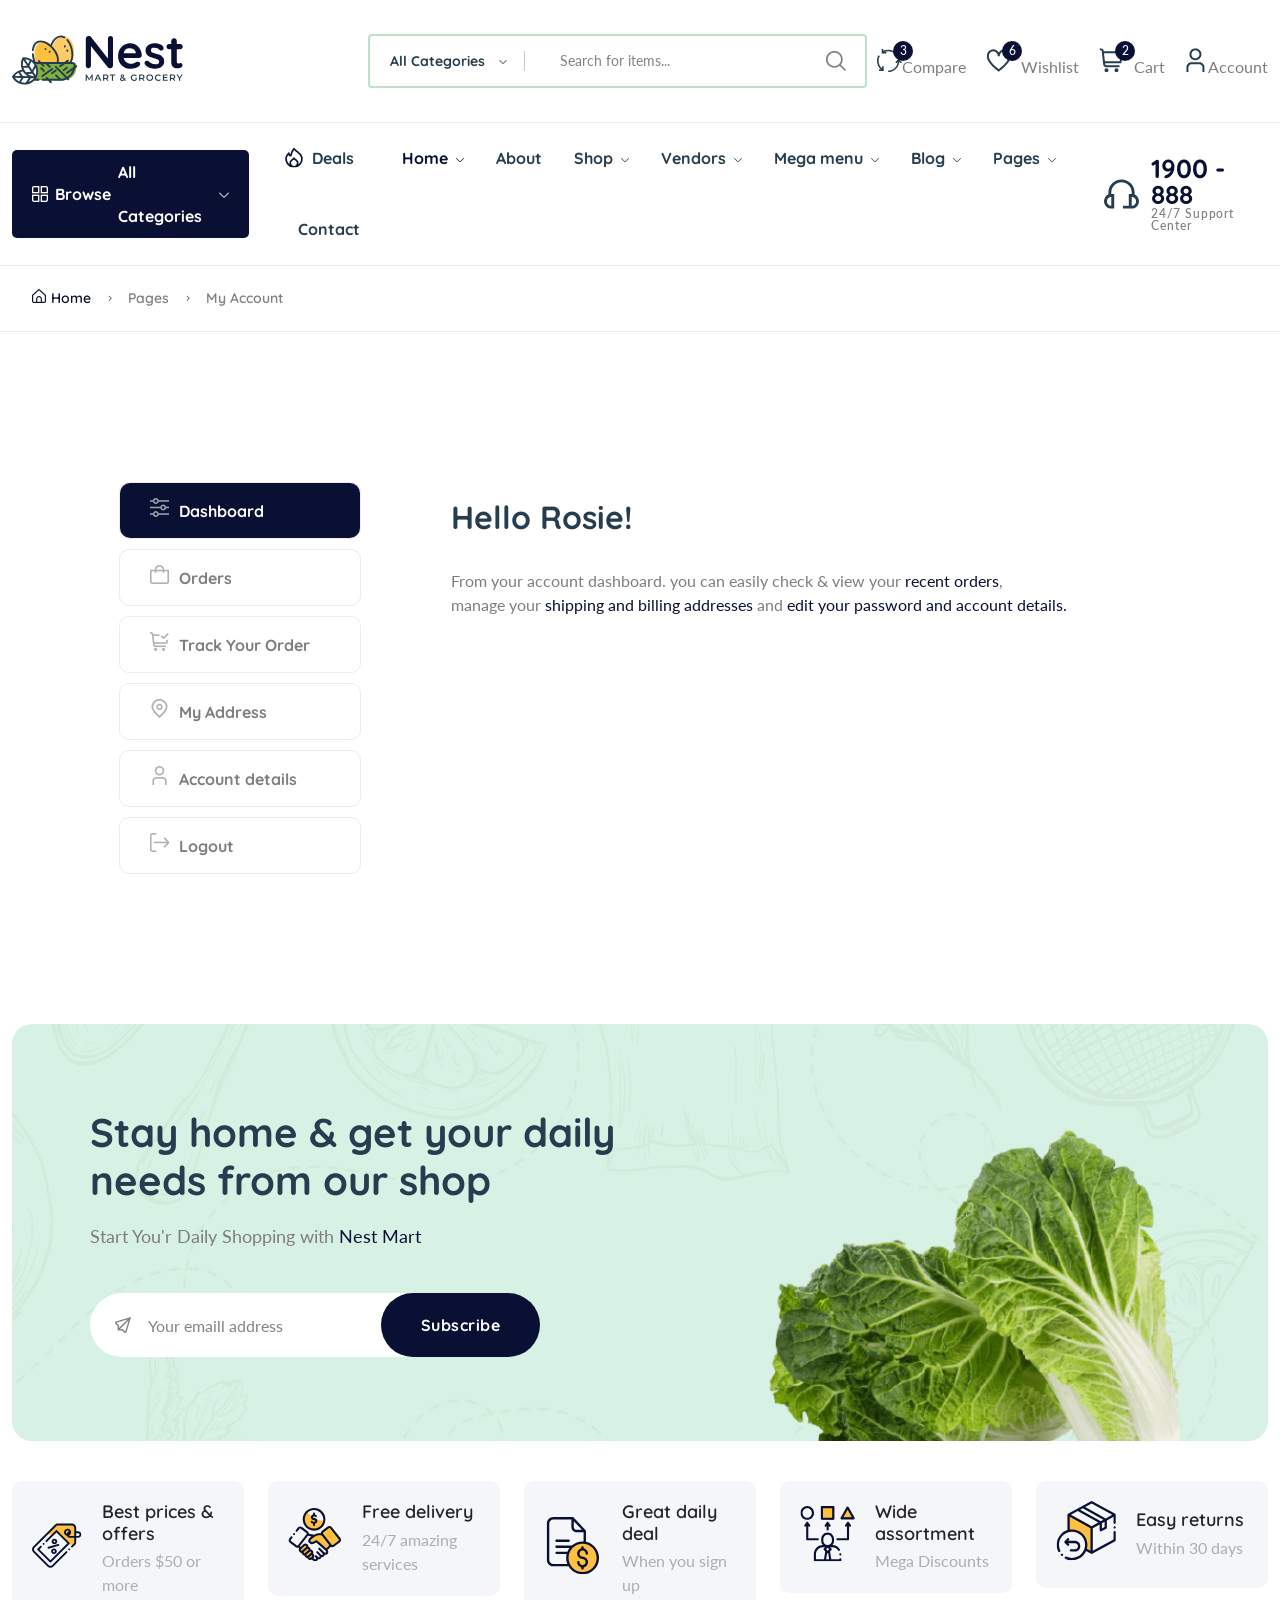
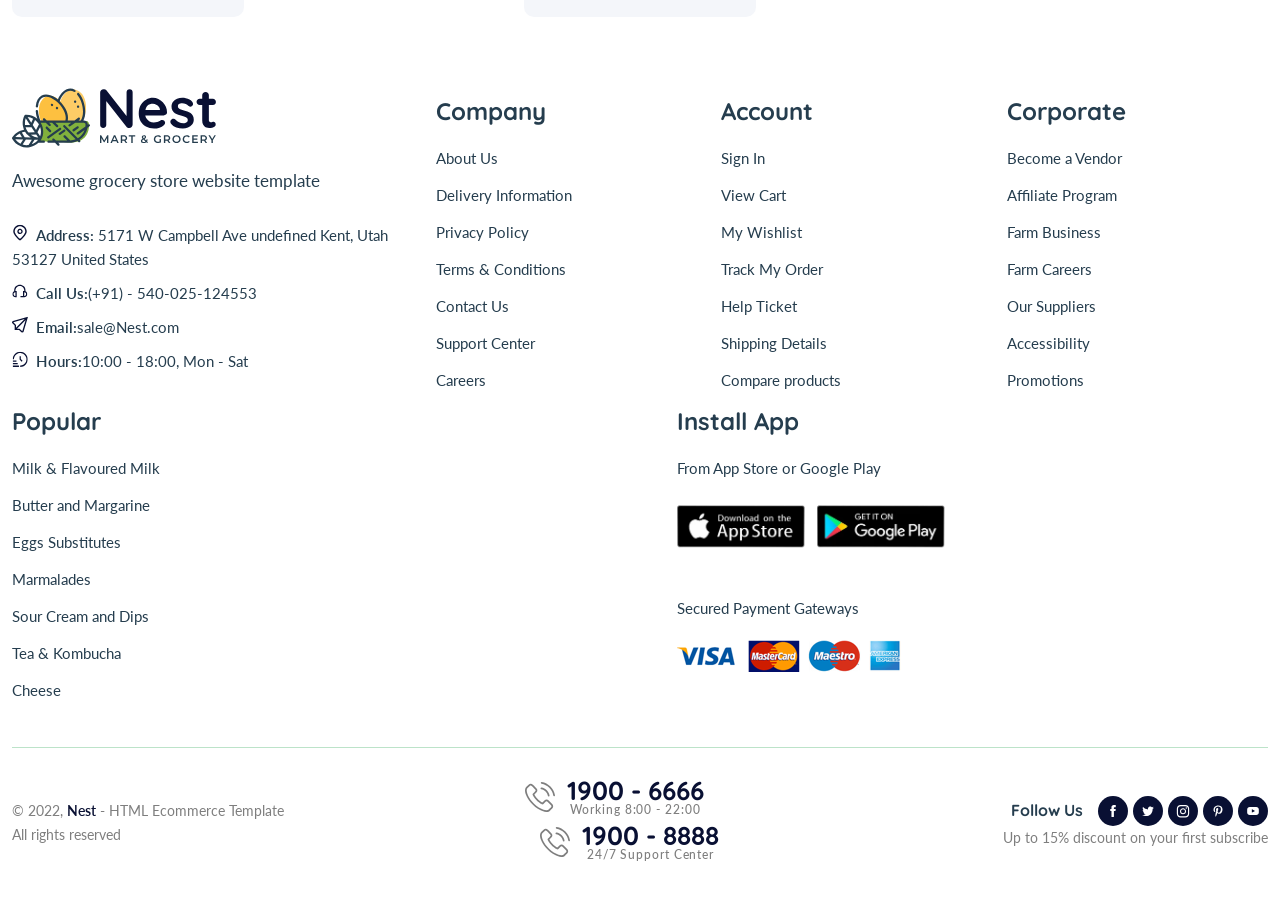
==== account.html @ b47b5588 "added a page for the my account" ====
﻿<!DOCTYPE html>
<html class="no-js" lang="en">

<head>
    <meta charset="utf-8" />
    <title>Nest - Multipurpose eCommerce HTML Template</title>
    <meta http-equiv="x-ua-compatible" content="ie=edge" />
    <meta name="description" content="" />
    <meta name="viewport" content="width=device-width, initial-scale=1" />
    <meta property="og:title" content="" />
    <meta property="og:type" content="" />
    <meta property="og:url" content="" />
    <meta property="og:image" content="" />
    <!-- Favicon -->
    <link rel="shortcut icon" type="image/x-icon" href="assets/imgs/theme/favicon.svg" />
    <!-- Template CSS -->
    <link rel="stylesheet" href="assets/css/main.css?v=5.6" />
</head>

<body>
    <header class="header-area header-style-1 header-height-2">
        <div class="mobile-promotion">
            <span>Grand opening, <strong>up to 15%</strong> off all items. Only <strong>3 days</strong> left</span>
        </div>
        <div class="header-middle header-middle-ptb-1 d-none d-lg-block">
            <div class="container">
                <div class="header-wrap">
                    <div class="logo logo-width-1">
                        <a href="index.html"><img src="assets/imgs/theme/logo.svg" alt="logo" /></a>
                    </div>
                    <div class="header-right">
                        <div class="search-style-2">
                            <form action="#">
                                <select class="select-active">
                                    <option>All Categories</option>
                                    <option>Milks and Dairies</option>
                                    <option>Wines & Alcohol</option>
                                    <option>Clothing & Beauty</option>
                                    <option>Pet Foods & Toy</option>
                                    <option>Fast food</option>
                                    <option>Baking material</option>
                                    <option>Vegetables</option>
                                    <option>Fresh Seafood</option>
                                    <option>Noodles & Rice</option>
                                    <option>Ice cream</option>
                                </select>
                                <input type="text" placeholder="Search for items..." />
                            </form>
                        </div>
                        <div class="header-action-right">
                            <div class="header-action-2">
                                <div class="search-location">
                                    <form action="#">
                                        <select class="select-active">
                                            <option>Your Location</option>
                                            <option>Alabama</option>
                                            <option>Alaska</option>
                                            <option>Arizona</option>
                                            <option>Delaware</option>
                                            <option>Florida</option>
                                            <option>Georgia</option>
                                            <option>Hawaii</option>
                                            <option>Indiana</option>
                                            <option>Maryland</option>
                                            <option>Nevada</option>
                                            <option>New Jersey</option>
                                            <option>New Mexico</option>
                                            <option>New York</option>
                                        </select>
                                    </form>
                                </div>
                                <div class="header-action-icon-2">
                                    <a href="shop-compare.html">
                                        <img class="svgInject" alt="Nest" src="assets/imgs/theme/icons/icon-compare.svg" />
                                        <span class="pro-count blue">3</span>
                                    </a>
                                    <a href="shop-compare.html"><span class="lable ml-0">Compare</span></a>
                                </div>
                                <div class="header-action-icon-2">
                                    <a href="shop-wishlist.html">
                                        <img class="svgInject" alt="Nest" src="assets/imgs/theme/icons/icon-heart.svg" />
                                        <span class="pro-count blue">6</span>
                                    </a>
                                    <a href="shop-wishlist.html"><span class="lable">Wishlist</span></a>
                                </div>
                                <div class="header-action-icon-2">
                                    <a class="mini-cart-icon" href="shop-cart.html">
                                        <img alt="Nest" src="assets/imgs/theme/icons/icon-cart.svg" />
                                        <span class="pro-count blue">2</span>
                                    </a>
                                    <a href="shop-cart.html"><span class="lable">Cart</span></a>
                                    <div class="cart-dropdown-wrap cart-dropdown-hm2">
                                        <ul>
                                            <li>
                                                <div class="shopping-cart-img">
                                                    <a href="shop-product-right.html"><img alt="Nest" src="assets/imgs/shop/thumbnail-3.jpg" /></a>
                                                </div>
                                                <div class="shopping-cart-title">
                                                    <h4><a href="shop-product-right.html">Daisy Casual Bag</a></h4>
                                                    <h4><span>1 × </span>$800.00</h4>
                                                </div>
                                                <div class="shopping-cart-delete">
                                                    <a href="#"><i class="fi-rs-cross-small"></i></a>
                                                </div>
                                            </li>
                                            <li>
                                                <div class="shopping-cart-img">
                                                    <a href="shop-product-right.html"><img alt="Nest" src="assets/imgs/shop/thumbnail-2.jpg" /></a>
                                                </div>
                                                <div class="shopping-cart-title">
                                                    <h4><a href="shop-product-right.html">Corduroy Shirts</a></h4>
                                                    <h4><span>1 × </span>$3200.00</h4>
                                                </div>
                                                <div class="shopping-cart-delete">
                                                    <a href="#"><i class="fi-rs-cross-small"></i></a>
                                                </div>
                                            </li>
                                        </ul>
                                        <div class="shopping-cart-footer">
                                            <div class="shopping-cart-total">
                                                <h4>Total <span>$4000.00</span></h4>
                                            </div>
                                            <div class="shopping-cart-button">
                                                <a href="shop-cart.html" class="outline">View cart</a>
                                                <a href="shop-checkout.html">Checkout</a>
                                            </div>
                                        </div>
                                    </div>
                                </div>
                                <div class="header-action-icon-2">
                                    <a href="page-account.html">
                                        <img class="svgInject" alt="Nest" src="assets/imgs/theme/icons/icon-user.svg" />
                                    </a>
                                    <a href="page-account.html"><span class="lable ml-0">Account</span></a>
                                    <div class="cart-dropdown-wrap cart-dropdown-hm2 account-dropdown">
                                        <ul>
                                            <li><a href="page-account.html"><i class="fi fi-rs-user mr-10"></i>My Account</a></li>
                                            <li><a href="page-account.html"><i class="fi fi-rs-location-alt mr-10"></i>Order Tracking</a></li>
                                            <li><a href="page-account.html"><i class="fi fi-rs-label mr-10"></i>My Voucher</a></li>
                                            <li><a href="shop-wishlist.html"><i class="fi fi-rs-heart mr-10"></i>My Wishlist</a></li>
                                            <li><a href="page-account.html"><i class="fi fi-rs-settings-sliders mr-10"></i>Setting</a></li>
                                            <li><a href="page-login.html"><i class="fi fi-rs-sign-out mr-10"></i>Sign out</a></li>
                                        </ul>
                                    </div>
                                </div>
                            </div>
                        </div>
                    </div>
                </div>
            </div>
        </div>
        <div class="header-bottom header-bottom-bg-color sticky-bar">
            <div class="container">
                <div class="header-wrap header-space-between position-relative">
                    <div class="logo logo-width-1 d-block d-lg-none">
                        <a href="index.html"><img src="assets/imgs/theme/logo.svg" alt="logo" /></a>
                    </div>
                    <div class="header-nav d-none d-lg-flex">
                        <div class="main-categori-wrap d-none d-lg-block">
                            <a class="categories-button-active" href="#">
                                <span class="fi-rs-apps"></span> <span class="et">Browse</span> All Categories
                                <i class="fi-rs-angle-down"></i>
                            </a>
                            <div class="categories-dropdown-wrap categories-dropdown-active-large font-heading">
                                <div class="d-flex categori-dropdown-inner">
                                    <ul>
                                        <li>
                                            <a href="shop-grid-right.html"> <img src="assets/imgs/theme/icons/category-1.svg" alt="" />Milks and Dairies</a>
                                        </li>
                                        <li>
                                            <a href="shop-grid-right.html"> <img src="assets/imgs/theme/icons/category-2.svg" alt="" />Clothing & beauty</a>
                                        </li>
                                        <li>
                                            <a href="shop-grid-right.html"> <img src="assets/imgs/theme/icons/category-3.svg" alt="" />Pet Foods & Toy</a>
                                        </li>
                                        <li>
                                            <a href="shop-grid-right.html"> <img src="assets/imgs/theme/icons/category-4.svg" alt="" />Baking material</a>
                                        </li>
                                        <li>
                                            <a href="shop-grid-right.html"> <img src="assets/imgs/theme/icons/category-5.svg" alt="" />Fresh Fruit</a>
                                        </li>
                                    </ul>
                                    <ul class="end">
                                        <li>
                                            <a href="shop-grid-right.html"> <img src="assets/imgs/theme/icons/category-6.svg" alt="" />Wines & Drinks</a>
                                        </li>
                                        <li>
                                            <a href="shop-grid-right.html"> <img src="assets/imgs/theme/icons/category-7.svg" alt="" />Fresh Seafood</a>
                                        </li>
                                        <li>
                                            <a href="shop-grid-right.html"> <img src="assets/imgs/theme/icons/category-8.svg" alt="" />Fast food</a>
                                        </li>
                                        <li>
                                            <a href="shop-grid-right.html"> <img src="assets/imgs/theme/icons/category-9.svg" alt="" />Vegetables</a>
                                        </li>
                                        <li>
                                            <a href="shop-grid-right.html"> <img src="assets/imgs/theme/icons/category-10.svg" alt="" />Bread and Juice</a>
                                        </li>
                                    </ul>
                                </div>
                                <div class="more_slide_open" style="display: none">
                                    <div class="d-flex categori-dropdown-inner">
                                        <ul>
                                            <li>
                                                <a href="shop-grid-right.html"> <img src="assets/imgs/theme/icons/icon-1.svg" alt="" />Milks and Dairies</a>
                                            </li>
                                            <li>
                                                <a href="shop-grid-right.html"> <img src="assets/imgs/theme/icons/icon-2.svg" alt="" />Clothing & beauty</a>
                                            </li>
                                        </ul>
                                        <ul class="end">
                                            <li>
                                                <a href="shop-grid-right.html"> <img src="assets/imgs/theme/icons/icon-3.svg" alt="" />Wines & Drinks</a>
                                            </li>
                                            <li>
                                                <a href="shop-grid-right.html"> <img src="assets/imgs/theme/icons/icon-4.svg" alt="" />Fresh Seafood</a>
                                            </li>
                                        </ul>
                                    </div>
                                </div>
                                <div class="more_categories"><span class="icon"></span> <span class="heading-sm-1">Show more...</span></div>
                            </div>
                        </div>
                        <div class="main-menu main-menu-padding-1 main-menu-lh-2 d-none d-lg-block font-heading">
                            <nav>
                                <ul>
                                    <li class="hot-deals"><img src="assets/imgs/theme/icons/icon-hot.svg" alt="hot deals" /><a href="shop-grid-right.html">Deals</a></li>
                                    <li>
                                        <a class="active" href="index.html">Home <i class="fi-rs-angle-down"></i></a>
                                        <ul class="sub-menu">
                                            <li><a href="index.html">Home 1</a></li>
                                            <li><a href="index-2.html">Home 2</a></li>
                                            <li><a href="index-3.html">Home 3</a></li>
                                            <li><a href="index-4.html">Home 4</a></li>
                                            <li><a href="index-5.html">Home 5</a></li>
                                            <li><a href="index-6.html">Home 6</a></li>
                                        </ul>
                                    </li>
                                    <li>
                                        <a href="page-about.html">About</a>
                                    </li>
                                    <li>
                                        <a href="shop-grid-right.html">Shop <i class="fi-rs-angle-down"></i></a>
                                        <ul class="sub-menu">
                                            <li><a href="shop-grid-right.html">Shop Grid – Right Sidebar</a></li>
                                            <li><a href="shop-grid-left.html">Shop Grid – Left Sidebar</a></li>
                                            <li><a href="shop-list-right.html">Shop List – Right Sidebar</a></li>
                                            <li><a href="shop-list-left.html">Shop List – Left Sidebar</a></li>
                                            <li><a href="shop-fullwidth.html">Shop - Wide</a></li>
                                            <li>
                                                <a href="#">Single Product <i class="fi-rs-angle-right"></i></a>
                                                <ul class="level-menu">
                                                    <li><a href="shop-product-right.html">Product – Right Sidebar</a></li>
                                                    <li><a href="shop-product-left.html">Product – Left Sidebar</a></li>
                                                    <li><a href="shop-product-full.html">Product – No sidebar</a></li>
                                                    <li><a href="shop-product-vendor.html">Product – Vendor Infor</a></li>
                                                </ul>
                                            </li>
                                            <li><a href="shop-filter.html">Shop – Filter</a></li>
                                            <li><a href="shop-wishlist.html">Shop – Wishlist</a></li>
                                            <li><a href="shop-cart.html">Shop – Cart</a></li>
                                            <li><a href="shop-checkout.html">Shop – Checkout</a></li>
                                            <li><a href="shop-compare.html">Shop – Compare</a></li>
                                            <li>
                                                <a href="#">Shop Invoice<i class="fi-rs-angle-right"></i></a>
                                                <ul class="level-menu">
                                                    <li><a href="shop-invoice-1.html">Shop Invoice 1</a></li>
                                                    <li><a href="shop-invoice-2.html">Shop Invoice 2</a></li>
                                                    <li><a href="shop-invoice-3.html">Shop Invoice 3</a></li>
                                                    <li><a href="shop-invoice-4.html">Shop Invoice 4</a></li>
                                                    <li><a href="shop-invoice-5.html">Shop Invoice 5</a></li>
                                                    <li><a href="shop-invoice-6.html">Shop Invoice 6</a></li>
                                                </ul>
                                            </li>
                                        </ul>
                                    </li>
                                    <li>
                                        <a href="#">Vendors <i class="fi-rs-angle-down"></i></a>
                                        <ul class="sub-menu">
                                            <li><a href="vendors-grid.html">Vendors Grid</a></li>
                                            <li><a href="vendors-list.html">Vendors List</a></li>
                                            <li><a href="vendor-details-1.html">Vendor Details 01</a></li>
                                            <li><a href="vendor-details-2.html">Vendor Details 02</a></li>
                                            <li><a href="vendor-dashboard.html">Vendor Dashboard</a></li>
                                            <li><a href="vendor-guide.html">Vendor Guide</a></li>
                                        </ul>
                                    </li>
                                    <li class="position-static">
                                        <a href="#">Mega menu <i class="fi-rs-angle-down"></i></a>
                                        <ul class="mega-menu">
                                            <li class="sub-mega-menu sub-mega-menu-width-22">
                                                <a class="menu-title" href="#">Fruit & Vegetables</a>
                                                <ul>
                                                    <li><a href="shop-product-right.html">Meat & Poultry</a></li>
                                                    <li><a href="shop-product-right.html">Fresh Vegetables</a></li>
                                                    <li><a href="shop-product-right.html">Herbs & Seasonings</a></li>
                                                    <li><a href="shop-product-right.html">Cuts & Sprouts</a></li>
                                                    <li><a href="shop-product-right.html">Exotic Fruits & Veggies</a></li>
                                                    <li><a href="shop-product-right.html">Packaged Produce</a></li>
                                                </ul>
                                            </li>
                                            <li class="sub-mega-menu sub-mega-menu-width-22">
                                                <a class="menu-title" href="#">Breakfast & Dairy</a>
                                                <ul>
                                                    <li><a href="shop-product-right.html">Milk & Flavoured Milk</a></li>
                                                    <li><a href="shop-product-right.html">Butter and Margarine</a></li>
                                                    <li><a href="shop-product-right.html">Eggs Substitutes</a></li>
                                                    <li><a href="shop-product-right.html">Marmalades</a></li>
                                                    <li><a href="shop-product-right.html">Sour Cream</a></li>
                                                    <li><a href="shop-product-right.html">Cheese</a></li>
                                                </ul>
                                            </li>
                                            <li class="sub-mega-menu sub-mega-menu-width-22">
                                                <a class="menu-title" href="#">Meat & Seafood</a>
                                                <ul>
                                                    <li><a href="shop-product-right.html">Breakfast Sausage</a></li>
                                                    <li><a href="shop-product-right.html">Dinner Sausage</a></li>
                                                    <li><a href="shop-product-right.html">Chicken</a></li>
                                                    <li><a href="shop-product-right.html">Sliced Deli Meat</a></li>
                                                    <li><a href="shop-product-right.html">Wild Caught Fillets</a></li>
                                                    <li><a href="shop-product-right.html">Crab and Shellfish</a></li>
                                                </ul>
                                            </li>
                                            <li class="sub-mega-menu sub-mega-menu-width-34">
                                                <div class="menu-banner-wrap">
                                                    <a href="shop-product-right.html"><img src="assets/imgs/banner/banner-menu.png" alt="Nest" /></a>
                                                    <div class="menu-banner-content">
                                                        <h4>Hot deals</h4>
                                                        <h3>
                                                            Don't miss<br />
                                                            Trending
                                                        </h3>
                                                        <div class="menu-banner-price">
                                                            <span class="new-price text-success">Save to 50%</span>
                                                        </div>
                                                        <div class="menu-banner-btn">
                                                            <a href="shop-product-right.html">Shop now</a>
                                                        </div>
                                                    </div>
                                                    <div class="menu-banner-discount">
                                                        <h3>
                                                            <span>25%</span>
                                                            off
                                                        </h3>
                                                    </div>
                                                </div>
                                            </li>
                                        </ul>
                                    </li>
                                    <li>
                                        <a href="blog-category-grid.html">Blog <i class="fi-rs-angle-down"></i></a>
                                        <ul class="sub-menu">
                                            <li><a href="blog-category-grid.html">Blog Category Grid</a></li>
                                            <li><a href="blog-category-list.html">Blog Category List</a></li>
                                            <li><a href="blog-category-big.html">Blog Category Big</a></li>
                                            <li><a href="blog-category-fullwidth.html">Blog Category Wide</a></li>
                                            <li>
                                                <a href="#">Single Post <i class="fi-rs-angle-right"></i></a>
                                                <ul class="level-menu level-menu-modify">
                                                    <li><a href="blog-post-left.html">Left Sidebar</a></li>
                                                    <li><a href="blog-post-right.html">Right Sidebar</a></li>
                                                    <li><a href="blog-post-fullwidth.html">No Sidebar</a></li>
                                                </ul>
                                            </li>
                                        </ul>
                                    </li>
                                    <li>
                                        <a href="#">Pages <i class="fi-rs-angle-down"></i></a>
                                        <ul class="sub-menu">
                                            <li><a href="page-about.html">About Us</a></li>
                                            <li><a href="page-contact.html">Contact</a></li>
                                            <li><a href="page-account.html">My Account</a></li>
                                            <li><a href="page-login.html">Login</a></li>
                                            <li><a href="page-register.html">Register</a></li>
                                            <li><a href="page-forgot-password.html">Forgot password</a></li>
                                            <li><a href="page-reset-password.html">Reset password</a></li>
                                            <li><a href="page-purchase-guide.html">Purchase Guide</a></li>
                                            <li><a href="page-privacy-policy.html">Privacy Policy</a></li>
                                            <li><a href="page-terms.html">Terms of Service</a></li>
                                            <li><a href="page-404.html">404 Page</a></li>
                                        </ul>
                                    </li>
                                    <li>
                                        <a href="page-contact.html">Contact</a>
                                    </li>
                                </ul>
                            </nav>
                        </div>
                    </div>
                    <div class="hotline d-none d-lg-flex">
                        <img src="assets/imgs/theme/icons/icon-headphone.svg" alt="hotline" />
                        <p>1900 - 888<span>24/7 Support Center</span></p>
                    </div>
                    <div class="header-action-icon-2 d-block d-lg-none">
                        <div class="burger-icon burger-icon-white">
                            <span class="burger-icon-top"></span>
                            <span class="burger-icon-mid"></span>
                            <span class="burger-icon-bottom"></span>
                        </div>
                    </div>
                    <div class="header-action-right d-block d-lg-none">
                        <div class="header-action-2">
                            <div class="header-action-icon-2">
                                <a href="shop-wishlist.html">
                                    <img alt="Nest" src="assets/imgs/theme/icons/icon-heart.svg" />
                                    <span class="pro-count white">4</span>
                                </a>
                            </div>
                            <div class="header-action-icon-2">
                                <a class="mini-cart-icon" href="shop-cart.html">
                                    <img alt="Nest" src="assets/imgs/theme/icons/icon-cart.svg" />
                                    <span class="pro-count white">2</span>
                                </a>
                                <div class="cart-dropdown-wrap cart-dropdown-hm2">
                                    <ul>
                                        <li>
                                            <div class="shopping-cart-img">
                                                <a href="shop-product-right.html"><img alt="Nest" src="assets/imgs/shop/thumbnail-3.jpg" /></a>
                                            </div>
                                            <div class="shopping-cart-title">
                                                <h4><a href="shop-product-right.html">Plain Striola Shirts</a></h4>
                                                <h3><span>1 × </span>$800.00</h3>
                                            </div>
                                            <div class="shopping-cart-delete">
                                                <a href="#"><i class="fi-rs-cross-small"></i></a>
                                            </div>
                                        </li>
                                        <li>
                                            <div class="shopping-cart-img">
                                                <a href="shop-product-right.html"><img alt="Nest" src="assets/imgs/shop/thumbnail-4.jpg" /></a>
                                            </div>
                                            <div class="shopping-cart-title">
                                                <h4><a href="shop-product-right.html">Macbook Pro 2022</a></h4>
                                                <h3><span>1 × </span>$3500.00</h3>
                                            </div>
                                            <div class="shopping-cart-delete">
                                                <a href="#"><i class="fi-rs-cross-small"></i></a>
                                            </div>
                                        </li>
                                    </ul>
                                    <div class="shopping-cart-footer">
                                        <div class="shopping-cart-total">
                                            <h4>Total <span>$383.00</span></h4>
                                        </div>
                                        <div class="shopping-cart-button">
                                            <a href="shop-cart.html">View cart</a>
                                            <a href="shop-checkout.html">Checkout</a>
                                        </div>
                                    </div>
                                </div>
                            </div>
                        </div>
                    </div>
                </div>
            </div>
        </div>
    </header>
    <div class="mobile-header-active mobile-header-wrapper-style">
        <div class="mobile-header-wrapper-inner">
            <div class="mobile-header-top">
                <div class="mobile-header-logo">
                    <a href="index.html"><img src="assets/imgs/theme/logo.svg" alt="logo" /></a>
                </div>
                <div class="mobile-menu-close close-style-wrap close-style-position-inherit">
                    <button class="close-style search-close">
                        <i class="icon-top"></i>
                        <i class="icon-bottom"></i>
                    </button>
                </div>
            </div>
            <div class="mobile-header-content-area">
                <div class="mobile-search search-style-3 mobile-header-border">
                    <form action="#">
                        <input type="text" placeholder="Search for items…" />
                        <button type="submit"><i class="fi-rs-search"></i></button>
                    </form>
                </div>
                <div class="mobile-menu-wrap mobile-header-border">
                    <!-- mobile menu start -->
                    <nav>
                        <ul class="mobile-menu font-heading">
                            <li class="menu-item-has-children">
                                <a href="index.html">Home</a>
                                <ul class="dropdown">
                                    <li><a href="index.html">Home 1</a></li>
                                    <li><a href="index-2.html">Home 2</a></li>
                                    <li><a href="index-3.html">Home 3</a></li>
                                    <li><a href="index-4.html">Home 4</a></li>
                                    <li><a href="index-5.html">Home 5</a></li>
                                    <li><a href="index-6.html">Home 6</a></li>
                                </ul>
                            </li>
                            <li class="menu-item-has-children">
                                <a href="shop-grid-right.html">shop</a>
                                <ul class="dropdown">
                                    <li><a href="shop-grid-right.html">Shop Grid – Right Sidebar</a></li>
                                    <li><a href="shop-grid-left.html">Shop Grid – Left Sidebar</a></li>
                                    <li><a href="shop-list-right.html">Shop List – Right Sidebar</a></li>
                                    <li><a href="shop-list-left.html">Shop List – Left Sidebar</a></li>
                                    <li><a href="shop-fullwidth.html">Shop - Wide</a></li>
                                    <li class="menu-item-has-children">
                                        <a href="#">Single Product</a>
                                        <ul class="dropdown">
                                            <li><a href="shop-product-right.html">Product – Right Sidebar</a></li>
                                            <li><a href="shop-product-left.html">Product – Left Sidebar</a></li>
                                            <li><a href="shop-product-full.html">Product – No sidebar</a></li>
                                            <li><a href="shop-product-vendor.html">Product – Vendor Infor</a></li>
                                        </ul>
                                    </li>
                                    <li><a href="shop-filter.html">Shop – Filter</a></li>
                                    <li><a href="shop-wishlist.html">Shop – Wishlist</a></li>
                                    <li><a href="shop-cart.html">Shop – Cart</a></li>
                                    <li><a href="shop-checkout.html">Shop – Checkout</a></li>
                                    <li><a href="shop-compare.html">Shop – Compare</a></li>
                                    <li class="menu-item-has-children">
                                        <a href="#">Shop Invoice</a>
                                        <ul class="dropdown">
                                            <li><a href="shop-invoice-1.html">Shop Invoice 1</a></li>
                                            <li><a href="shop-invoice-2.html">Shop Invoice 2</a></li>
                                            <li><a href="shop-invoice-3.html">Shop Invoice 3</a></li>
                                            <li><a href="shop-invoice-4.html">Shop Invoice 4</a></li>
                                            <li><a href="shop-invoice-5.html">Shop Invoice 5</a></li>
                                            <li><a href="shop-invoice-6.html">Shop Invoice 6</a></li>
                                        </ul>
                                    </li>
                                </ul>
                            </li>
                            <li class="menu-item-has-children">
                                <a href="#">Vendors</a>
                                <ul class="dropdown">
                                    <li><a href="vendors-grid.html">Vendors Grid</a></li>
                                    <li><a href="vendors-list.html">Vendors List</a></li>
                                    <li><a href="vendor-details-1.html">Vendor Details 01</a></li>
                                    <li><a href="vendor-details-2.html">Vendor Details 02</a></li>
                                    <li><a href="vendor-dashboard.html">Vendor Dashboard</a></li>
                                    <li><a href="vendor-guide.html">Vendor Guide</a></li>
                                </ul>
                            </li>
                            <li class="menu-item-has-children">
                                <a href="#">Mega menu</a>
                                <ul class="dropdown">
                                    <li class="menu-item-has-children">
                                        <a href="#">Women's Fashion</a>
                                        <ul class="dropdown">
                                            <li><a href="shop-product-right.html">Dresses</a></li>
                                            <li><a href="shop-product-right.html">Blouses & Shirts</a></li>
                                            <li><a href="shop-product-right.html">Hoodies & Sweatshirts</a></li>
                                            <li><a href="shop-product-right.html">Women's Sets</a></li>
                                        </ul>
                                    </li>
                                    <li class="menu-item-has-children">
                                        <a href="#">Men's Fashion</a>
                                        <ul class="dropdown">
                                            <li><a href="shop-product-right.html">Jackets</a></li>
                                            <li><a href="shop-product-right.html">Casual Faux Leather</a></li>
                                            <li><a href="shop-product-right.html">Genuine Leather</a></li>
                                        </ul>
                                    </li>
                                    <li class="menu-item-has-children">
                                        <a href="#">Technology</a>
                                        <ul class="dropdown">
                                            <li><a href="shop-product-right.html">Gaming Laptops</a></li>
                                            <li><a href="shop-product-right.html">Ultraslim Laptops</a></li>
                                            <li><a href="shop-product-right.html">Tablets</a></li>
                                            <li><a href="shop-product-right.html">Laptop Accessories</a></li>
                                            <li><a href="shop-product-right.html">Tablet Accessories</a></li>
                                        </ul>
                                    </li>
                                </ul>
                            </li>
                            <li class="menu-item-has-children">
                                <a href="blog-category-fullwidth.html">Blog</a>
                                <ul class="dropdown">
                                    <li><a href="blog-category-grid.html">Blog Category Grid</a></li>
                                    <li><a href="blog-category-list.html">Blog Category List</a></li>
                                    <li><a href="blog-category-big.html">Blog Category Big</a></li>
                                    <li><a href="blog-category-fullwidth.html">Blog Category Wide</a></li>
                                    <li class="menu-item-has-children">
                                        <a href="#">Single Product Layout</a>
                                        <ul class="dropdown">
                                            <li><a href="blog-post-left.html">Left Sidebar</a></li>
                                            <li><a href="blog-post-right.html">Right Sidebar</a></li>
                                            <li><a href="blog-post-fullwidth.html">No Sidebar</a></li>
                                        </ul>
                                    </li>
                                </ul>
                            </li>
                            <li class="menu-item-has-children">
                                <a href="#">Pages</a>
                                <ul class="dropdown">
                                    <li><a href="page-about.html">About Us</a></li>
                                    <li><a href="page-contact.html">Contact</a></li>
                                    <li><a href="page-account.html">My Account</a></li>
                                    <li><a href="page-login.html">Login</a></li>
                                    <li><a href="page-register.html">Register</a></li>
                                    <li><a href="page-forgot-password.html">Forgot password</a></li>
                                    <li><a href="page-reset-password.html">Reset password</a></li>
                                    <li><a href="page-purchase-guide.html">Purchase Guide</a></li>
                                    <li><a href="page-privacy-policy.html">Privacy Policy</a></li>
                                    <li><a href="page-terms.html">Terms of Service</a></li>
                                    <li><a href="page-404.html">404 Page</a></li>
                                </ul>
                            </li>
                            <li class="menu-item-has-children">
                                <a href="#">Language</a>
                                <ul class="dropdown">
                                    <li><a href="#">English</a></li>
                                    <li><a href="#">French</a></li>
                                    <li><a href="#">German</a></li>
                                    <li><a href="#">Spanish</a></li>
                                </ul>
                            </li>
                        </ul>
                    </nav>
                    <!-- mobile menu end -->
                </div>
                <div class="mobile-header-info-wrap">
                    <div class="single-mobile-header-info">
                        <a href="page-contact.html"><i class="fi-rs-marker"></i> Our location </a>
                    </div>
                    <div class="single-mobile-header-info">
                        <a href="page-login.html"><i class="fi-rs-user"></i>Log In / Sign Up </a>
                    </div>
                    <div class="single-mobile-header-info">
                        <a href="#"><i class="fi-rs-headphones"></i>(+01) - 2345 - 6789 </a>
                    </div>
                </div>
                <div class="mobile-social-icon mb-50">
                    <h6 class="mb-15">Follow Us</h6>
                    <a href="#"><img src="assets/imgs/theme/icons/icon-facebook-white.svg" alt="" /></a>
                    <a href="#"><img src="assets/imgs/theme/icons/icon-twitter-white.svg" alt="" /></a>
                    <a href="#"><img src="assets/imgs/theme/icons/icon-instagram-white.svg" alt="" /></a>
                    <a href="#"><img src="assets/imgs/theme/icons/icon-pinterest-white.svg" alt="" /></a>
                    <a href="#"><img src="assets/imgs/theme/icons/icon-youtube-white.svg" alt="" /></a>
                </div>
                <div class="site-copyright">Copyright 2022 © Nest. All rights reserved. Powered by AliThemes.</div>
            </div>
        </div>
    </div>
    <!--End header-->
    <main class="main pages">
        <div class="page-header breadcrumb-wrap">
            <div class="container">
                <div class="breadcrumb">
                    <a href="index.html" rel="nofollow"><i class="fi-rs-home mr-5"></i>Home</a>
                    <span></span> Pages <span></span> My Account
                </div>
            </div>
        </div>
        <div class="page-content pt-150 pb-150">
            <div class="container">
                <div class="row">
                    <div class="col-lg-10 m-auto">
                        <div class="row">
                            <div class="col-md-3">
                                <div class="dashboard-menu">
                                    <ul class="nav flex-column" role="tablist">
                                        <li class="nav-item">
                                            <a class="nav-link active" id="dashboard-tab" data-bs-toggle="tab" href="#dashboard" role="tab" aria-controls="dashboard" aria-selected="false"><i class="fi-rs-settings-sliders mr-10"></i>Dashboard</a>
                                        </li>
                                        <li class="nav-item">
                                            <a class="nav-link" id="orders-tab" data-bs-toggle="tab" href="#orders" role="tab" aria-controls="orders" aria-selected="false"><i class="fi-rs-shopping-bag mr-10"></i>Orders</a>
                                        </li>
                                        <li class="nav-item">
                                            <a class="nav-link" id="track-orders-tab" data-bs-toggle="tab" href="#track-orders" role="tab" aria-controls="track-orders" aria-selected="false"><i class="fi-rs-shopping-cart-check mr-10"></i>Track Your Order</a>
                                        </li>
                                        <li class="nav-item">
                                            <a class="nav-link" id="address-tab" data-bs-toggle="tab" href="#address" role="tab" aria-controls="address" aria-selected="true"><i class="fi-rs-marker mr-10"></i>My Address</a>
                                        </li>
                                        <li class="nav-item">
                                            <a class="nav-link" id="account-detail-tab" data-bs-toggle="tab" href="#account-detail" role="tab" aria-controls="account-detail" aria-selected="true"><i class="fi-rs-user mr-10"></i>Account details</a>
                                        </li>
                                        <li class="nav-item">
                                            <a class="nav-link" href="page-login.html"><i class="fi-rs-sign-out mr-10"></i>Logout</a>
                                        </li>
                                    </ul>
                                </div>
                            </div>
                            <div class="col-md-9">
                                <div class="tab-content account dashboard-content pl-50">
                                    <div class="tab-pane fade active show" id="dashboard" role="tabpanel" aria-labelledby="dashboard-tab">
                                        <div class="card">
                                            <div class="card-header">
                                                <h3 class="mb-0">Hello Rosie!</h3>
                                            </div>
                                            <div class="card-body">
                                                <p>
                                                    From your account dashboard. you can easily check &amp; view your <a href="#">recent orders</a>,<br />
                                                    manage your <a href="#">shipping and billing addresses</a> and <a href="#">edit your password and account details.</a>
                                                </p>
                                            </div>
                                        </div>
                                    </div>
                                    <div class="tab-pane fade" id="orders" role="tabpanel" aria-labelledby="orders-tab">
                                        <div class="card">
                                            <div class="card-header">
                                                <h3 class="mb-0">Your Orders</h3>
                                            </div>
                                            <div class="card-body">
                                                <div class="table-responsive">
                                                    <table class="table">
                                                        <thead>
                                                            <tr>
                                                                <th>Order</th>
                                                                <th>Date</th>
                                                                <th>Status</th>
                                                                <th>Total</th>
                                                                <th>Actions</th>
                                                            </tr>
                                                        </thead>
                                                        <tbody>
                                                            <tr>
                                                                <td>#1357</td>
                                                                <td>March 45, 2020</td>
                                                                <td>Processing</td>
                                                                <td>$125.00 for 2 item</td>
                                                                <td><a href="#" class="btn-small d-block">View</a></td>
                                                            </tr>
                                                            <tr>
                                                                <td>#2468</td>
                                                                <td>June 29, 2020</td>
                                                                <td>Completed</td>
                                                                <td>$364.00 for 5 item</td>
                                                                <td><a href="#" class="btn-small d-block">View</a></td>
                                                            </tr>
                                                            <tr>
                                                                <td>#2366</td>
                                                                <td>August 02, 2020</td>
                                                                <td>Completed</td>
                                                                <td>$280.00 for 3 item</td>
                                                                <td><a href="#" class="btn-small d-block">View</a></td>
                                                            </tr>
                                                        </tbody>
                                                    </table>
                                                </div>
                                            </div>
                                        </div>
                                    </div>
                                    <div class="tab-pane fade" id="track-orders" role="tabpanel" aria-labelledby="track-orders-tab">
                                        <div class="card">
                                            <div class="card-header">
                                                <h3 class="mb-0">Orders tracking</h3>
                                            </div>
                                            <div class="card-body contact-from-area">
                                                <p>To track your order please enter your OrderID in the box below and press "Track" button. This was given to you on your receipt and in the confirmation email you should have received.</p>
                                                <div class="row">
                                                    <div class="col-lg-8">
                                                        <form class="contact-form-style mt-30 mb-50" action="#" method="post">
                                                            <div class="input-style mb-20">
                                                                <label>Order ID</label>
                                                                <input name="order-id" placeholder="Found in your order confirmation email" type="text" />
                                                            </div>
                                                            <div class="input-style mb-20">
                                                                <label>Billing email</label>
                                                                <input name="billing-email" placeholder="Email you used during checkout" type="email" />
                                                            </div>
                                                            <button class="submit submit-auto-width" type="submit">Track</button>
                                                        </form>
                                                    </div>
                                                </div>
                                            </div>
                                        </div>
                                    </div>
                                    <div class="tab-pane fade" id="address" role="tabpanel" aria-labelledby="address-tab">
                                        <div class="row">
                                            <div class="col-lg-6">
                                                <div class="card mb-3 mb-lg-0">
                                                    <div class="card-header">
                                                        <h3 class="mb-0">Billing Address</h3>
                                                    </div>
                                                    <div class="card-body">
                                                        <address>
                                                            3522 Interstate<br />
                                                            75 Business Spur,<br />
                                                            Sault Ste. <br />Marie, MI 49783
                                                        </address>
                                                        <p>New York</p>
                                                        <a href="#" class="btn-small">Edit</a>
                                                    </div>
                                                </div>
                                            </div>
                                            <div class="col-lg-6">
                                                <div class="card">
                                                    <div class="card-header">
                                                        <h5 class="mb-0">Shipping Address</h5>
                                                    </div>
                                                    <div class="card-body">
                                                        <address>
                                                            4299 Express Lane<br />
                                                            Sarasota, <br />FL 34249 USA <br />Phone: 1.941.227.4444
                                                        </address>
                                                        <p>Sarasota</p>
                                                        <a href="#" class="btn-small">Edit</a>
                                                    </div>
                                                </div>
                                            </div>
                                        </div>
                                    </div>
                                    <div class="tab-pane fade" id="account-detail" role="tabpanel" aria-labelledby="account-detail-tab">
                                        <div class="card">
                                            <div class="card-header">
                                                <h5>Account Details</h5>
                                            </div>
                                            <div class="card-body">
                                                <p>Already have an account? <a href="page-login.html">Log in instead!</a></p>
                                                <form method="post" name="enq">
                                                    <div class="row">
                                                        <div class="form-group col-md-6">
                                                            <label>First Name <span class="required">*</span></label>
                                                            <input required="" class="form-control" name="name" type="text" />
                                                        </div>
                                                        <div class="form-group col-md-6">
                                                            <label>Last Name <span class="required">*</span></label>
                                                            <input required="" class="form-control" name="phone" />
                                                        </div>
                                                        <div class="form-group col-md-12">
                                                            <label>Display Name <span class="required">*</span></label>
                                                            <input required="" class="form-control" name="dname" type="text" />
                                                        </div>
                                                        <div class="form-group col-md-12">
                                                            <label>Email Address <span class="required">*</span></label>
                                                            <input required="" class="form-control" name="email" type="email" />
                                                        </div>
                                                        <div class="form-group col-md-12">
                                                            <label>Current Password <span class="required">*</span></label>
                                                            <input required="" class="form-control" name="password" type="password" />
                                                        </div>
                                                        <div class="form-group col-md-12">
                                                            <label>New Password <span class="required">*</span></label>
                                                            <input required="" class="form-control" name="npassword" type="password" />
                                                        </div>
                                                        <div class="form-group col-md-12">
                                                            <label>Confirm Password <span class="required">*</span></label>
                                                            <input required="" class="form-control" name="cpassword" type="password" />
                                                        </div>
                                                        <div class="col-md-12">
                                                            <button type="submit" class="btn btn-fill-out submit font-weight-bold" name="submit" value="Submit">Save Change</button>
                                                        </div>
                                                    </div>
                                                </form>
                                            </div>
                                        </div>
                                    </div>
                                </div>
                            </div>
                        </div>
                    </div>
                </div>
            </div>
        </div>
    </main>
    <footer class="main">
        <section class="newsletter mb-15">
            <div class="container">
                <div class="row">
                    <div class="col-lg-12">
                        <div class="position-relative newsletter-inner">
                            <div class="newsletter-content">
                                <h2 class="mb-20">
                                    Stay home & get your daily <br />
                                    needs from our shop
                                </h2>
                                <p class="mb-45">Start You'r Daily Shopping with <span class="text-brand">Nest Mart</span></p>
                                <form class="form-subcriber d-flex">
                                    <input type="email" placeholder="Your emaill address" />
                                    <button class="btn" type="submit">Subscribe</button>
                                </form>
                            </div>
                            <img src="assets/imgs/banner/banner-13.png" alt="newsletter" />
                        </div>
                    </div>
                </div>
            </div>
        </section>
        <section class="featured section-padding">
            <div class="container">
                <div class="row">
                    <div class="col-lg-1-5 col-md-4 col-12 col-sm-6 mb-md-4 mb-xl-0">
                        <div class="banner-left-icon d-flex align-items-center wow fadeIn animated">
                            <div class="banner-icon">
                                <img src="assets/imgs/theme/icons/icon-1.svg" alt="" />
                            </div>
                            <div class="banner-text">
                                <h3 class="icon-box-title">Best prices & offers</h3>
                                <p>Orders $50 or more</p>
                            </div>
                        </div>
                    </div>
                    <div class="col-lg-1-5 col-md-4 col-12 col-sm-6">
                        <div class="banner-left-icon d-flex align-items-center wow fadeIn animated">
                            <div class="banner-icon">
                                <img src="assets/imgs/theme/icons/icon-2.svg" alt="" />
                            </div>
                            <div class="banner-text">
                                <h3 class="icon-box-title">Free delivery</h3>
                                <p>24/7 amazing services</p>
                            </div>
                        </div>
                    </div>
                    <div class="col-lg-1-5 col-md-4 col-12 col-sm-6">
                        <div class="banner-left-icon d-flex align-items-center wow fadeIn animated">
                            <div class="banner-icon">
                                <img src="assets/imgs/theme/icons/icon-3.svg" alt="" />
                            </div>
                            <div class="banner-text">
                                <h3 class="icon-box-title">Great daily deal</h3>
                                <p>When you sign up</p>
                            </div>
                        </div>
                    </div>
                    <div class="col-lg-1-5 col-md-4 col-12 col-sm-6">
                        <div class="banner-left-icon d-flex align-items-center wow fadeIn animated">
                            <div class="banner-icon">
                                <img src="assets/imgs/theme/icons/icon-4.svg" alt="" />
                            </div>
                            <div class="banner-text">
                                <h3 class="icon-box-title">Wide assortment</h3>
                                <p>Mega Discounts</p>
                            </div>
                        </div>
                    </div>
                    <div class="col-lg-1-5 col-md-4 col-12 col-sm-6">
                        <div class="banner-left-icon d-flex align-items-center wow fadeIn animated">
                            <div class="banner-icon">
                                <img src="assets/imgs/theme/icons/icon-5.svg" alt="" />
                            </div>
                            <div class="banner-text">
                                <h3 class="icon-box-title">Easy returns</h3>
                                <p>Within 30 days</p>
                            </div>
                        </div>
                    </div>
                    <div class="col-lg-1-5 col-md-4 col-12 col-sm-6 d-xl-none">
                        <div class="banner-left-icon d-flex align-items-center wow fadeIn animated">
                            <div class="banner-icon">
                                <img src="assets/imgs/theme/icons/icon-6.svg" alt="" />
                            </div>
                            <div class="banner-text">
                                <h3 class="icon-box-title">Safe delivery</h3>
                                <p>Within 30 days</p>
                            </div>
                        </div>
                    </div>
                </div>
            </div>
        </section>
        <section class="section-padding footer-mid">
            <div class="container pt-15 pb-20">
                <div class="row">
                    <div class="col">
                        <div class="widget-about font-md mb-md-3 mb-lg-3 mb-xl-0">
                            <div class="logo mb-30">
                                <a href="index.html" class="mb-15"><img src="assets/imgs/theme/logo.svg" alt="logo" /></a>
                                <p class="font-lg text-heading">Awesome grocery store website template</p>
                            </div>
                            <ul class="contact-infor">
                                <li><img src="assets/imgs/theme/icons/icon-location.svg" alt="" /><strong>Address: </strong> <span>5171 W Campbell Ave undefined Kent, Utah 53127 United States</span></li>
                                <li><img src="assets/imgs/theme/icons/icon-contact.svg" alt="" /><strong>Call Us:</strong><span>(+91) - 540-025-124553</span></li>
                                <li><img src="assets/imgs/theme/icons/icon-email-2.svg" alt="" /><strong>Email:</strong><span>sale@Nest.com</span></li>
                                <li><img src="assets/imgs/theme/icons/icon-clock.svg" alt="" /><strong>Hours:</strong><span>10:00 - 18:00, Mon - Sat</span></li>
                            </ul>
                        </div>
                    </div>
                    <div class="footer-link-widget col">
                        <h4 class="widget-title">Company</h4>
                        <ul class="footer-list mb-sm-5 mb-md-0">
                            <li><a href="#">About Us</a></li>
                            <li><a href="#">Delivery Information</a></li>
                            <li><a href="#">Privacy Policy</a></li>
                            <li><a href="#">Terms &amp; Conditions</a></li>
                            <li><a href="#">Contact Us</a></li>
                            <li><a href="#">Support Center</a></li>
                            <li><a href="#">Careers</a></li>
                        </ul>
                    </div>
                    <div class="footer-link-widget col">
                        <h4 class="widget-title">Account</h4>
                        <ul class="footer-list mb-sm-5 mb-md-0">
                            <li><a href="#">Sign In</a></li>
                            <li><a href="#">View Cart</a></li>
                            <li><a href="#">My Wishlist</a></li>
                            <li><a href="#">Track My Order</a></li>
                            <li><a href="#">Help Ticket</a></li>
                            <li><a href="#">Shipping Details</a></li>
                            <li><a href="#">Compare products</a></li>
                        </ul>
                    </div>
                    <div class="footer-link-widget col">
                        <h4 class="widget-title">Corporate</h4>
                        <ul class="footer-list mb-sm-5 mb-md-0">
                            <li><a href="#">Become a Vendor</a></li>
                            <li><a href="#">Affiliate Program</a></li>
                            <li><a href="#">Farm Business</a></li>
                            <li><a href="#">Farm Careers</a></li>
                            <li><a href="#">Our Suppliers</a></li>
                            <li><a href="#">Accessibility</a></li>
                            <li><a href="#">Promotions</a></li>
                        </ul>
                    </div>
                    <div class="footer-link-widget col">
                        <h4 class="widget-title">Popular</h4>
                        <ul class="footer-list mb-sm-5 mb-md-0">
                            <li><a href="#">Milk & Flavoured Milk</a></li>
                            <li><a href="#">Butter and Margarine</a></li>
                            <li><a href="#">Eggs Substitutes</a></li>
                            <li><a href="#">Marmalades</a></li>
                            <li><a href="#">Sour Cream and Dips</a></li>
                            <li><a href="#">Tea & Kombucha</a></li>
                            <li><a href="#">Cheese</a></li>
                        </ul>
                    </div>
                    <div class="footer-link-widget widget-install-app col">
                        <h4 class="widget-title">Install App</h4>
                        <p class="wow fadeIn animated">From App Store or Google Play</p>
                        <div class="download-app">
                            <a href="#" class="hover-up mb-sm-2 mb-lg-0"><img class="active" src="assets/imgs/theme/app-store.jpg" alt="" /></a>
                            <a href="#" class="hover-up mb-sm-2"><img src="assets/imgs/theme/google-play.jpg" alt="" /></a>
                        </div>
                        <p class="mb-20">Secured Payment Gateways</p>
                        <img class="wow fadeIn animated" src="assets/imgs/theme/payment-method.png" alt="" />
                    </div>
                </div>
            </div>
        </section>
        <div class="container pb-30">
            <div class="row align-items-center">
                <div class="col-12 mb-30">
                    <div class="footer-bottom"></div>
                </div>
                <div class="col-xl-4 col-lg-6 col-md-6">
                    <p class="font-sm mb-0">&copy; 2022, <strong class="text-brand">Nest</strong> - HTML Ecommerce Template <br />All rights reserved</p>
                </div>
                <div class="col-xl-4 col-lg-6 text-center d-none d-xl-block">
                    <div class="hotline d-lg-inline-flex mr-30">
                        <img src="assets/imgs/theme/icons/phone-call.svg" alt="hotline" />
                        <p>1900 - 6666<span>Working 8:00 - 22:00</span></p>
                    </div>
                    <div class="hotline d-lg-inline-flex">
                        <img src="assets/imgs/theme/icons/phone-call.svg" alt="hotline" />
                        <p>1900 - 8888<span>24/7 Support Center</span></p>
                    </div>
                </div>
                <div class="col-xl-4 col-lg-6 col-md-6 text-end d-none d-md-block">
                    <div class="mobile-social-icon">
                        <h6>Follow Us</h6>
                        <a href="#"><img src="assets/imgs/theme/icons/icon-facebook-white.svg" alt="" /></a>
                        <a href="#"><img src="assets/imgs/theme/icons/icon-twitter-white.svg" alt="" /></a>
                        <a href="#"><img src="assets/imgs/theme/icons/icon-instagram-white.svg" alt="" /></a>
                        <a href="#"><img src="assets/imgs/theme/icons/icon-pinterest-white.svg" alt="" /></a>
                        <a href="#"><img src="assets/imgs/theme/icons/icon-youtube-white.svg" alt="" /></a>
                    </div>
                    <p class="font-sm">Up to 15% discount on your first subscribe</p>
                </div>
            </div>
        </div>
    </footer>
    <!-- Preloader Start -->
    <div id="preloader-active">
        <div class="preloader d-flex align-items-center justify-content-center">
            <div class="preloader-inner position-relative">
                <div class="text-center">
                    <img src="assets/imgs/theme/loading.gif" alt="" />
                </div>
            </div>
        </div>
    </div>
    <!-- Vendor JS-->
    <script src="assets/js/vendor/modernizr-3.6.0.min.js"></script>
    <script src="assets/js/vendor/jquery-3.6.0.min.js"></script>
    <script src="assets/js/vendor/jquery-migrate-3.3.0.min.js"></script>
    <script src="assets/js/vendor/bootstrap.bundle.min.js"></script>
    <script src="assets/js/plugins/slick.js"></script>
    <script src="assets/js/plugins/jquery.syotimer.min.js"></script>
    <script src="assets/js/plugins/wow.js"></script>
    <script src="assets/js/plugins/perfect-scrollbar.js"></script>
    <script src="assets/js/plugins/magnific-popup.js"></script>
    <script src="assets/js/plugins/select2.min.js"></script>
    <script src="assets/js/plugins/waypoints.js"></script>
    <script src="assets/js/plugins/counterup.js"></script>
    <script src="assets/js/plugins/jquery.countdown.min.js"></script>
    <script src="assets/js/plugins/images-loaded.js"></script>
    <script src="assets/js/plugins/isotope.js"></script>
    <script src="assets/js/plugins/scrollup.js"></script>
    <script src="assets/js/plugins/jquery.vticker-min.js"></script>
    <script src="assets/js/plugins/jquery.theia.sticky.js"></script>
    <script src="assets/js/plugins/jquery.elevatezoom.js"></script>
    <!-- Template  JS -->
    <script src="./assets/js/main.js?v=5.6"></script>
    <script src="./assets/js/shop.js?v=5.6"></script>
</body>

</html>
---- assets/css/main.css ----
/***
TABLE CONTENT
 Import Bunny Fonts
 Include Third Party CSS Library
 GENERAL
 HEADER
 Offcanvas Sidebar
 Search form
 Main header
 Mega menu
 Header layouts
 Page layouts
 Pagination
 Breadcrumb
 CATEGORY PAGES
 SINGLE POST
 Author box
 comment
 Post share social
 WP STYPE
 Custom amine
***/

@import url(https://fonts.bunny.net/css?family=lato:400,700,900|quicksand:400,500,600,700);
/*import vendors*/
@import url(vendors/normalize.css);
@import url(vendors/bootstrap.min.css);
@import url(vendors/uicons-regular-straight.css);
/*import plugins*/
@import url(plugins/magnific-popup.css);
@import url(plugins/select2.min.css);
@import url(plugins/slick.css);
@import url(plugins/perfect-scrollbar.css);

/*RESET*/
html, body, div, span, applet, object, iframe,
h1, h2, h3, h4, h5, h6, p, blockquote, pre,
a, abbr, acronym, address, big, cite, code,
del, dfn, em, img, ins, kbd, q, s, samp,
small, strike, strong, sub, sup, tt, var,
b, u, i, center,
dl, dt, dd, ol, ul, li,
fieldset, form, label, legend,
table, caption, tbody, tfoot, thead, tr, th, td,
article, aside, canvas, details, embed,
figure, figcaption, footer, header, hgroup,
menu, nav, output, ruby, section, summary,
time, mark, audio, video {
  margin: 0;
  padding: 0;
  border: 0;
  font-size: 100%;
  font: inherit;
  vertical-align: baseline;
}

thead {
  font-weight: 600;
}

article, aside, details, figcaption, figure,
footer, header, hgroup, menu, nav, section {
  display: block;
}

body {
  line-height: 1;
}

ol, ul {
  list-style: none;
}

blockquote, q {
  quotes: none;
}

blockquote:before, blockquote:after,
q:before, q:after {
  content: '';
  content: none;
}

table {
  border-collapse: collapse;
  border-spacing: 0;
}

img {
  max-width: 100%;
}

*:focus,
select:focus,
.custom-select:focus,
button:focus,
textarea:focus,
textarea.form-control:focus,
input.form-control:focus,
input[type=text]:focus,
input[type=password]:focus,
input[type=email]:focus,
input[type=number]:focus,
[type=text].form-control:focus,
[type=password].form-control:focus,
[type=email].form-control:focus,
[type=tel].form-control:focus,
[contenteditable].form-control:focus {
  outline: none !important;
  -webkit-box-shadow: none;
          box-shadow: none;
}

input:focus::-moz-placeholder {
  opacity: 0;
  -webkit-transition: .4s;
  transition: .4s;
}

a {
  color: #091033;
}

a:hover {
  color: #FDC040;
}

li.hr span {
  width: 100%;
  height: 1px;
  background-color: #e4e4e4;
  margin: 20px 0;
  display: block;
}

/*--- Common Classes---------------------*/
::-moz-selection {
  background: #091033;
  /* WebKit/Blink Browsers */
  color: #fff;
}
::selection {
  background: #091033;
  /* WebKit/Blink Browsers */
  color: #fff;
}

::-moz-selection {
  background: #091033;
  /* Gecko Browsers */
  color: #fff;
}

::-webkit-input-placeholder {
  color: #838383;
}

:-ms-input-placeholder {
  color: #838383;
}

::-ms-input-placeholder {
  color: #838383;
}

::placeholder {
  color: #838383;
}

.fix {
  overflow: hidden;
}

.hidden {
  display: none;
}

.clear {
  clear: both;
}

.section {
  float: left;
  width: 100%;
}

.f-right {
  float: right;
}

.capitalize {
  text-transform: capitalize;
}

.uppercase {
  text-transform: uppercase;
}

.bg-img {
  background-position: center center;
  background-size: cover;
}

.register-body, .login-body, .otp-body{
  background-color: #F8F9FB;
}

.register-body .register-main{
  height: 100vh;
  display: flex;
  align-items: center;
}


.login-main{
  height: 80vh;
}
.login-main .container .row{
  height: 100vh;
}

.iti .iti--allow-dropdown {
  width: 100%;
}

.otp-main .container .row{
  height: 100vh;
}

.otp-form-group{
  display: flex;  
  gap: 12px;
  justify-content: center;
  margin-bottom: 50px;
}

.otp-form-group .otp_input_box{
  /* width: 6rem; */
  /* height: 6rem; */
  /* text-align: center; */
  font-size: 28px;
  font-weight: 700;
  /* overflow: hidden; */
}

input::-webkit-outer-spin-button,
input::-webkit-inner-spin-button {
    -webkit-appearance: none;
    margin: 0;
}


.radio_container{
  display: flex;
  margin: 0 auto;
  align-items: center;
}

.radio_container label{
  /* background-color: #1a8e8c; */
  width: 100%;
  height: 60px;
  border: 1px solid #ececec;
  border-radius: 10px;
  font-size: 1.3rem;
  font-weight: 500;
  /* padding: 20px 40%; */
  padding-top: 17px;
  /* align-items: center; */
  color: #091033;
  text-align: center;
}

.radio_container input:checked + label{
  background: #091033;
  color: #fff;
  border-color: #091033;
  font-weight: 500;
}

.radio_container input{
  display: none;
}

.position-relative {
  position: relative;
}

.height-100vh {
  height: 100vh !important;
}

*:focus,
select:focus,
.custom-select:focus,
button:focus,
textarea:focus,
textarea.form-control:focus,
input.form-control:focus,
input[type=text]:focus,
input[type=password]:focus,
input[type=email]:focus,
input[type=number]:focus,
[type=text].form-control:focus,
[type=password].form-control:focus,
[type=email].form-control:focus,
[type=tel].form-control:focus,
[contenteditable].form-control:focus {
  outline: none !important;
  -webkit-box-shadow: none;
          box-shadow: none;
}

.bg-grey-9 {
  background-color: #f4f5f9;
}

.border-radius {
  border-radius: 4px;
}

.border-radius-5 {
  border-radius: 5px;
}

.border-radius-10 {
  border-radius: 10px;
}

.border-radius-15 {
  border-radius: 15px;
}

.border-radius-20 {
  border-radius: 20px;
}

.img-hover-scale img {
  -webkit-transition: -webkit-transform .5s;
  transition: -webkit-transform .5s;
  transition: transform .5s;
  transition: transform .5s, -webkit-transform .5s;
  transition: transform .5s,-webkit-transform .5s;
}

.img-hover-scale:hover img {
  -webkit-transform: scale(1.05);
  transform: scale(1.05);
  -webkit-transition: -webkit-transform .5s;
  transition: -webkit-transform .5s;
  transition: transform .5s;
  transition: transform .5s, -webkit-transform .5s;
  transition: transform .5s,-webkit-transform .5s;
}

.hover-up {
  -webkit-transition: all 0.25s cubic-bezier(0.02, 0.01, 0.47, 1);
  transition: all 0.25s cubic-bezier(0.02, 0.01, 0.47, 1);
}

.hover-up:hover {
  -webkit-transform: translateY(-5px);
          transform: translateY(-5px);
  -webkit-transition: all 0.25s cubic-bezier(0.02, 0.01, 0.47, 1);
  transition: all 0.25s cubic-bezier(0.02, 0.01, 0.47, 1);
}

.text-brand {
  color: #091033 !important;
}

.text-brand-2 {
  color: #FDC040 !important;
}

.text-primary {
  color: #5a97fa !important;
}

.text-warning {
  color: #ff9900 !important;
}

.text-danger {
  color: #FD6E6E !important;
}

.text-success {
  color: #81B13D !important;
}

.text-info {
  color: #2cc1d8 !important;
}

.text-grey-4 {
  color: #adadad !important;
}

.text-muted {
  color: #B6B6B6 !important;
}

.text-7 {
  color: #d77f7a !important;
}

.text-8 {
  color: #63a2c1 !important;
}

.text-white {
  color: #fff !important;
}

.text-grey-5, .text-grey-5 a, .text-hover-grey-5:hover {
  color: #a2a2a2 !important;
}

.bg-brand {
  background-color: #091033 !important;
}

.bg-primary {
  background-color: #5a97fa !important;
}

.bg-warning {
  background-color: #ff9900 !important;
}

.bg-danger {
  background-color: #FD6E6E !important;
}

.bg-success {
  background-color: #81B13D !important;
}

.bg-info {
  background-color: #2cc1d8 !important;
}

.bg-grey-4 {
  background-color: #adadad !important;
}

.bg-1 {
  background-color: #fddde4 !important;
}

.bg-2 {
  background-color: #cdebbc !important;
}

.bg-3 {
  background-color: #d1e8f2 !important;
}

.bg-4 {
  background-color: #cdd4f8 !important;
}

.bg-5 {
  background-color: #f6dbf6 !important;
}

.bg-6 {
  background-color: #fff2e5 !important;
}

.bg-7 {
  background-color: #d77f7a !important;
}

.bg-8 {
  background-color: #63a2c1 !important;
}

.bg-9 {
  background-color: #F2FCE4 !important;
}

.bg-10 {
  background-color: #FFFCEB !important;
}

.bg-11 {
  background-color: #ECFFEC !important;
}

.bg-12 {
  background-color: #FEEFEA !important;
}

.bg-13 {
  background-color: #FFF3EB !important;
}

.bg-14 {
  background-color: #FFF3FF !important;
}

.bg-15 {
  background-color: #F2FCE4 !important;
}

.bg-grey-9 {
  background-color: #f4f5f9 !important;
}

.font-xs {
  font-size: 13px;
}

.div-center {
  position: absolute;
  left: 50%;
  -webkit-transform: translateX(-50%);
          transform: translateX(-50%);
}

.bg-grey-1 {
  background: #fafbfc;
}

.box-shadow-none {
  -webkit-box-shadow: none !important;
          box-shadow: none !important;
}

.flex-horizontal-center {
  display: -ms-flexbox;
  display: -webkit-box;
  display: flex;
  -ms-flex-align: center;
  -webkit-box-align: center;
          align-items: center;
}

.w-36px {
  max-width: 36px;
}

.border {
  border: 1px solid #ececec !important;
}

.box-shadow-outer-6 {
  -webkit-box-shadow: 20px 20px 54px rgba(0, 0, 0, 0.03);
  box-shadow: 20px 20px 54px rgba(0, 0, 0, 0.03);
}

.box-shadow-outer-6:hover {
  -webkit-box-shadow: 20px 20px 54px rgba(0, 0, 0, 0.05);
  box-shadow: 20px 20px 54px rgba(0, 0, 0, 0.05);
}

.box-shadow-outer-7 {
  -webkit-box-shadow: 0 0 11px 0 rgba(78, 42, 222, 0.03), 0 8px 16px 0 rgba(78, 42, 222, 0.08);
  box-shadow: 0 0 11px 0 rgba(78, 42, 222, 0.03), 0 8px 16px 0 rgba(78, 42, 222, 0.08);
}

.box-shadow-outer-7:hover {
  -webkit-box-shadow: 0 0 14px 0 rgba(78, 42, 222, 0.03), 0 8px 18px 0 rgba(78, 42, 222, 0.09);
  box-shadow: 0 0 14px 0 rgba(78, 42, 222, 0.03), 0 8px 18px 0 rgba(78, 42, 222, 0.09);
}

.box-shadow-outer-3, .box-hover-shadow-outer-3:hover {
  -webkit-box-shadow: 0 5px 16px 0 rgba(118, 126, 173, 0.09);
          box-shadow: 0 5px 16px 0 rgba(118, 126, 173, 0.09);
}

/*****************************
*********  BORDER  *****
******************************/
.border-1 {
  border-width: 1px !important;
}

.border-2 {
  border-width: 2px !important;
}

.border-3 {
  border-width: 3px !important;
}

.border-dotted {
  border-style: dotted !important;
}

.border-solid {
  border-style: solid !important;
}

.border-double {
  border-style: double !important;
}

.border-dashed {
  border-style: dashed !important;
}

.border-brand {
  border-color: #091033 !important;
}

.border-muted {
  border-color: #f7f8f9;
}

.section-border {
  border-top: 1px solid #e6e9ec;
  border-bottom: 1px solid #e6e9ec;
}

.border-color-1 {
  border-color: #e0dede;
}

.list-insider li {
  list-style: inside;
}

a,
button,
img,
input,
span,
h4 {
  -webkit-transition: all .3s ease 0s;
  transition: all .3s ease 0s;
}

@-webkit-keyframes slideleft {
  10% {
    opacity: 0;
    -webkit-transform: scale(0);
            transform: scale(0);
    right: 0;
  }
  50% {
    opacity: 1;
    -webkit-transform: scale(1);
            transform: scale(1);
  }
  90% {
    opacity: 0;
    -webkit-transform: scale(0);
            transform: scale(0);
    right: 100%;
  }
}

@keyframes slideleft {
  10% {
    opacity: 0;
    -webkit-transform: scale(0);
            transform: scale(0);
    right: 0;
  }
  50% {
    opacity: 1;
    -webkit-transform: scale(1);
            transform: scale(1);
  }
  90% {
    opacity: 0;
    -webkit-transform: scale(0);
            transform: scale(0);
    right: 100%;
  }
}

[data-loader='spinner'] {
  width: 35px;
  height: 35px;
  display: inline-block;
  -webkit-animation: spinner 1.2s infinite ease-in-out;
  animation: spinner 1.2s infinite ease-in-out;
  background: url(../imgs/favicon.png);
  -webkit-box-shadow: 0 0 10px #fff;
          box-shadow: 0 0 10px #fff;
}

@-webkit-keyframes spinner {
  0% {
    -webkit-transform: perspective(120px) rotateX(0) rotateY(0);
    transform: perspective(120px) rotateX(0) rotateY(0);
  }
  50% {
    -webkit-transform: perspective(120px) rotateX(-180deg) rotateY(0);
    transform: perspective(120px) rotateX(-180deg) rotateY(0);
  }
  100% {
    -webkit-transform: perspective(120px) rotateX(-180deg) rotateY(-180deg);
    transform: perspective(120px) rotateX(-180deg) rotateY(-180deg);
  }
}

@keyframes spinner {
  0% {
    -webkit-transform: perspective(120px) rotateX(0) rotateY(0);
    transform: perspective(120px) rotateX(0) rotateY(0);
  }
  50% {
    -webkit-transform: perspective(120px) rotateX(-180deg) rotateY(0);
    transform: perspective(120px) rotateX(-180deg) rotateY(0);
  }
  100% {
    -webkit-transform: perspective(120px) rotateX(-180deg) rotateY(-180deg);
    transform: perspective(120px) rotateX(-180deg) rotateY(-180deg);
  }
}

@-webkit-keyframes shadow-pulse {
  0% {
    -webkit-box-shadow: 0 0 0 0px rgba(239, 63, 72, 0.8);
            box-shadow: 0 0 0 0px rgba(239, 63, 72, 0.8);
  }
  100% {
    -webkit-box-shadow: 0 0 0 5px rgba(0, 0, 0, 0);
            box-shadow: 0 0 0 5px rgba(0, 0, 0, 0);
  }
}

@keyframes shadow-pulse {
  0% {
    -webkit-box-shadow: 0 0 0 0px rgba(239, 63, 72, 0.8);
            box-shadow: 0 0 0 0px rgba(239, 63, 72, 0.8);
  }
  100% {
    -webkit-box-shadow: 0 0 0 5px rgba(0, 0, 0, 0);
            box-shadow: 0 0 0 5px rgba(0, 0, 0, 0);
  }
}

@-webkit-keyframes shadow-pulse-big {
  0% {
    -webkit-box-shadow: 0 0 0 0px rgba(239, 63, 72, 0.1);
            box-shadow: 0 0 0 0px rgba(239, 63, 72, 0.1);
  }
  100% {
    -webkit-box-shadow: 0 0 0 20px rgba(0, 0, 0, 0);
            box-shadow: 0 0 0 20px rgba(0, 0, 0, 0);
  }
}

@keyframes shadow-pulse-big {
  0% {
    -webkit-box-shadow: 0 0 0 0px rgba(239, 63, 72, 0.1);
            box-shadow: 0 0 0 0px rgba(239, 63, 72, 0.1);
  }
  100% {
    -webkit-box-shadow: 0 0 0 20px rgba(0, 0, 0, 0);
            box-shadow: 0 0 0 20px rgba(0, 0, 0, 0);
  }
}

@-webkit-keyframes jump {
  0% {
    -webkit-transform: translate3d(0, 20%, 0);
            transform: translate3d(0, 20%, 0);
  }
  100% {
    -webkit-transform: translate3d(0, 0, 0);
            transform: translate3d(0, 0, 0);
  }
}

@keyframes jump {
  0% {
    -webkit-transform: translate3d(0, 20%, 0);
            transform: translate3d(0, 20%, 0);
  }
  100% {
    -webkit-transform: translate3d(0, 0, 0);
            transform: translate3d(0, 0, 0);
  }
}

.jump {
  -webkit-transform-origin: 0;
          transform-origin: 0;
  -webkit-animation: jump .5s linear alternate infinite;
          animation: jump .5s linear alternate infinite;
}

/*TYPOGRAPHY*/
body {
  color: #7E7E7E;
  font-family: "Lato", sans-serif;
  font-size: 14px;
  line-height: 24px;
  font-style: normal;
  font-weight: 400;
}

h1,
h2,
h3,
h4,
h5,
h6,
.font-heading,
.display-1,
.display-2,
.heading-sm-1 {
  font-family: "Quicksand", sans-serif;
  color: #253D4E;
  font-weight: 700;
  line-height: 1.2;
}

h1 {
  font-size: 48px;
}

h2 {
  font-size: 40px;
}

h3 {
  font-size: 32px;
}

h4 {
  font-size: 24px;
}

h5 {
  font-size: 20px;
}

h6 {
  font-size: 16px;
}

.display-1 {
  font-size: 96px;
  line-height: 1;
}

.display-2 {
  font-size: 72px;
  line-height: 1;
}

.heading-sm-1 {
  font-size: 14px;
}

p {
  font-size: 1rem;
  font-weight: 400;
  line-height: 24px;
  margin-bottom: 5px;
  color: #7E7E7E;
}

.text-heading {
  color: #253D4E;
}

p:last-child {
  margin-bottom: 0;
}

.font-weight-bold {
  font-weight: 700;
}

a,
button {
  text-decoration: none;
  cursor: pointer;
}

b {
  font-weight: 500;
}

strong,
.fw-600 {
  font-weight: 600;
}

.fw-900 {
  font-weight: 900;
}

.fw-300 {
  font-weight: 300;
}

.section-title {
  display: -webkit-box;
  display: -ms-flexbox;
  display: flex;
  -webkit-box-align: center;
  -ms-flex-align: center;
  align-items: end;
  margin-bottom: 44px;
  position: relative;
  -webkit-box-pack: justify;
      -ms-flex-pack: justify;
          justify-content: space-between;
}

.section-title .title {
  display: -webkit-box;
  display: -ms-flexbox;
  display: flex;
  -webkit-box-orient: horizontal;
  -webkit-box-direction: normal;
      -ms-flex-flow: row;
          flex-flow: row;
  -webkit-box-align: end;
      -ms-flex-align: end;
          align-items: flex-end;
}

.section-title h3 {
  font-weight: 700;
  font-size: 32px;
  margin-right: 30px;
}

.section-title a.show-all {
  font-size: 16px;
  color: #7E7E7E;
}

.section-title a.show-all:hover {
  color: #091033;
}

.section-title a.show-all i {
  font-size: 12px;
  margin-left: 5px;
}

.section-title.style-1 {
  position: relative;
  border-bottom: 1px solid #ececec;
  padding-bottom: 20px;
  font-size: 24px;
}

.section-title.style-1::after {
  content: "";
  width: 80px;
  height: 2px;
  position: absolute;
  bottom: 0;
  left: 0;
  background-color: #BCE3C9;
}

.section-title span {
  color: #091033;
}

h5.widget-title {
  font-size: 18px;
  font-weight: 600;
}

.title.style-3 {
  background-image: url(../imgs/theme/wave.png);
  background-position: center bottom;
  background-repeat: no-repeat;
  padding-bottom: 25px;
}

.text-body {
  color: #7E7E7E !important;
}

.font-xxs {
  font-size: 12px;
}

.font-xs {
  font-size: 13px;
}

.font-sm {
  font-size: 14px;
}

.font-md {
  font-size: 16px;
}

.font-lg {
  font-size: 17px;
}

.font-xl {
  font-size: 19px;
}

.font-xxl {
  font-size: 58px;
}

.text-hot {
  color: #f74b81;
}

.text-new {
  color: #55bb90;
}

.text-sale {
  color: #67bcee;
}

.text-best {
  color: #f59758;
}

.text-style-1 {
  position: relative;
}

.text-style-1::after {
  content: "";
  background-color: #ffdabf;
  height: 20%;
  width: 110%;
  display: block;
  position: absolute;
  bottom: 20%;
  left: -5%;
  z-index: -1;
  opacity: 0.8;
  -webkit-transition: -webkit-transform .5s;
  transition: -webkit-transform .5s;
  transition: transform .5s;
  transition: transform .5s, -webkit-transform .5s;
  transition: transform .5s,-webkit-transform .5s;
}

.text-style-1:hover::after {
  height: 30%;
  -webkit-transition: -webkit-transform .5s;
  transition: -webkit-transform .5s;
  transition: transform .5s;
  transition: transform .5s, -webkit-transform .5s;
  transition: transform .5s,-webkit-transform .5s;
}

.fw-700 {
  font-weight: 700;
}

/*COMPONENTS -> BUTTONS*/
.btn-default {
  color: #fff;
  background-color: #091033;
  border-radius: 50px;
  padding: 13px 28px;
  font-family: "Quicksand", sans-serif;
}

.btn-default i {
  font-weight: 400;
  font-size: 12px;
  margin-left: 10px;
  -webkit-transition-duration: 0.2s;
          transition-duration: 0.2s;
}

.btn-default:hover i {
  margin-left: 15px;
  -webkit-transition-duration: 0.2s;
          transition-duration: 0.2s;
}

.btn-lg {
  padding: 13px 28px;
  font-size: 16px;
}

.btn-sm {
  padding: 8px 18px !important;
  font-size: 12px;
}

.btn-md {
  padding: 10px 24px !important;
  font-size: 12px;
}

.btn-outline {
  background-color: transparent !important;
}

.btn-check:focus + .btn, .btn:focus {
  outline: 0;
  -webkit-box-shadow: none !important;
          box-shadow: none !important;
}

.btn {
  font-family: "Quicksand", sans-serif;
}

.btn:hover {
  color: #fff;
}

.btn-shadow-brand {
  -webkit-box-shadow: 0 2px 6px 0 rgba(88, 151, 251, 0.16);
          box-shadow: 0 2px 6px 0 rgba(88, 151, 251, 0.16);
  border: 1px solid #f7f8f9;
}

.btn-shadow-brand:hover {
  border: 1px solid #091033;
}

.btn-brand {
  background-color: #091033;
  border-color: #091033;
}

.btn-heading, button.btn-heading[type="submit"] {
  background-color: #253D4E;
  border-color: #253D4E;
  font-weight: 700;
  border: 0;
}

button.submit, button[type='submit'] {
  font-size: 16px;
  font-weight: 500;
  padding: 15px 40px;
  color: #ffffff;
  border: none;
  background-color: #091033;
  border: 1px solid #29A56C;
  border-radius: 10px;
}

button.submit:hover, button[type='submit']:hover {
  background-color: #29A56C !important;
}

.btn-brand:hover {
  background-color: #29A56C !important;
}

.btn-login {
  font-weight: 13px;
}

.btn-login .btn {
  min-width: unset;
}

.btn-login li {
  margin: 0px 5px 0;
  display: inline-block;
}

.btn-login li a {
  border-radius: 5px;
  padding: 15px 25px;
  color: #fff;
  display: block;
  line-height: 1;
  text-transform: none;
  letter-spacing: 0;
  font-size: 14px;
}

.btn, .button {
  display: inline-block;
  border: 1px solid transparent;
  font-size: 14px;
  font-weight: 700;
  padding: 12px 30px;
  border-radius: 4px;
  color: #fff;
  border: 1px solid transparent;
  background-color: #091033;
  cursor: pointer;
  -webkit-transition: all 300ms linear 0s;
  transition: all 300ms linear 0s;
  letter-spacing: 0.5px;
}

.btn:hover, .button:hover {
  background-color: #FDC040;
}

.btn.btn-sm, .button.btn-sm {
  padding: 8px 18px;
  font-size: 12px;
  text-transform: none;
  line-height: 1.8;
}

.btn.btn-xs, .button.btn-xs {
  padding: 7px 8px 7px 12px;
  font-size: 12px;
  text-transform: none;
  display: -webkit-inline-box;
  display: -ms-inline-flexbox;
  display: inline-flex;
  -ms-flex-wrap: wrap;
      flex-wrap: wrap;
  line-height: 1.3;
}

.btn.btn-xs i, .button.btn-xs i {
  font-size: 14px !important;
  line-height: 0;
}

.btn.btn-rounded, .button.btn-rounded {
  border-radius: 50px;
}

.btn.btn-secondary, .button.btn-secondary {
  background-color: #3e5379;
  border-color: #3e5379;
}

.btn.btn-facebook, .button.btn-facebook {
  background: #3b5998;
  border-color: #3b5998;
}

.btn.btn-google, .button.btn-google {
  background: #d85040;
  border-color: #d85040;
}

.btn.btn-brush, .button.btn-brush {
  background-color: transparent;
  color: #091033;
  border: 0;
  padding: 14px 80px 14px 65px;
  background-repeat: no-repeat;
  font-family: "Quicksand", sans-serif;
}

.btn.btn-brush i, .button.btn-brush i {
  margin: 3px 0 0 5px;
}

.btn.btn-brush.btn-brush-1, .button.btn-brush.btn-brush-1 {
  background-image: url(../imgs/theme/btn-brush-bg-1.png);
}

.btn.btn-brush.btn-brush-2, .button.btn-brush.btn-brush-2 {
  background-image: url(../imgs/theme/btn-brush-bg-2.png);
}

.btn.btn-brush.btn-brush-3, .button.btn-brush.btn-brush-3 {
  background-image: url(../imgs/theme/btn-brush-bg-3.png);
}

.comments-area .btn-reply {
  display: -webkit-box !important;
  display: -ms-flexbox !important;
  display: flex !important;
  -ms-flex-line-pack: center;
      align-content: center;
  -webkit-box-align: center;
      -ms-flex-align: center;
          align-items: center;
}

.comments-area .btn-reply i {
  margin-left: 5px;
  font-size: 12px;
}

.tags .btn, .tags .button {
  border-radius: 4px;
  float: left;
}

/*COMPONENTS -> FORM*/
input:-moz-placeholder,
textarea:-moz-placeholder {
  opacity: 1;
}

input::-webkit-input-placeholder,
textarea::-webkit-input-placeholder {
  opacity: 1;
}

input::-moz-placeholder,
textarea::-moz-placeholder {
  opacity: 1;
}

input:-ms-input-placeholder,
textarea:-ms-input-placeholder {
  opacity: 1;
}

input {
  border: 1px solid #ececec;
  border-radius: 10px;
  height: 64px;
  -webkit-box-shadow: none;
          box-shadow: none;
  padding-left: 20px;
  font-size: 16px;
  width: 100%;
}

input:focus {
  background: transparent;
  border: 1px solid #BCE3C9;
}

input.square {
  border-radius: 0;
}

input.coupon {
  height: 47px;
}

select {
  width: 100%;
  background: transparent;
  border: 0px solid #ececec;
  -webkit-box-shadow: none;
  box-shadow: none;
  font-size: 16px;
  color: #7E7E7E;
}

option {
  background: #fff;
  border: 0px solid #626262;
  padding-left: 10px;
  font-size: 16px;
}

textarea {
  border: 1px solid #ececec;
  border-radius: 10px;
  height: 50px;
  -webkit-box-shadow: none;
          box-shadow: none;
  padding: 10px 10px 10px 20px;
  font-size: 16px;
  width: 100%;
  min-height: 200px;
}

textarea:focus {
  background: transparent;
  border: 1px solid #BCE3C9;
}

.select2-container--default .select2-selection--single {
  background-color: #fff;
  border-bottom: 3px solid #414648;
  border-radius: 0;
  border-right: 0;
  height: 50px;
  padding-left: 0;
  border-top: 0;
  border-left: 0;
  font-weight: bold;
}

.select2-container--default .select2-selection--single .select2-selection__rendered {
  line-height: 50px;
  font-size: 14px;
  padding: 0;
  font-family: "Quicksand", sans-serif;
  color: #253D4E;
}

.select2-container--default .select2-selection--single .select2-selection__arrow {
  height: 26px;
  position: absolute;
  top: 12px;
  right: 15px;
  width: 20px;
}

.custom_select {
  position: relative;
  width: 100%;
}

.custom_select .select2-container {
  max-width: 155px;
}

.custom_select .nice-select {
  width: 100%;
  margin-bottom: 1rem;
}

.custom_select .select2-container--default .select2-selection--single {
  border: 1px solid #ececec;
  border-radius: 4px;
  height: 50px;
  line-height: 50px;
  padding-left: 20px;
  font-size: 14px;
}

.custom_select .select2-container--default .select2-selection--single .select2-selection__rendered {
  line-height: 50px;
  font-size: 14px;
  padding-left: 0;
}

.custom_select .select2-container--default .select2-selection--single .select2-selection__arrow {
  top: 9px;
  right: 14px;
}

.select2-dropdown {
  border: 1px solid #ececec;
  border-radius: 0 0 4px 4px;
  padding: 15px;
  min-width: 220px;
}

.select2-dropdown .select2-search--dropdown {
  padding: 0;
}

.select2-dropdown .select2-search--dropdown .select2-search__field {
  border: 1px solid #BCE3C9;
  margin-bottom: 15px;
  border-radius: 5px;
  height: 40px;
  padding-left: 20px;
}

.select2-container--open .select2-dropdown--below {
  border-top: none;
  border-top-left-radius: 5px;
  border-top-right-radius: 5px;
}

.select2-results__options::-webkit-scrollbar {
  width: 16px;
  background-clip: padding-box;
}

.select2-results__options::-webkit-scrollbar-track {
  background-color: #F4F4F4;
  height: 8px;
  background-clip: padding-box;
  border-right: 10px solid rgba(0, 0, 0, 0);
  border-top: 10px solid rgba(0, 0, 0, 0);
  border-bottom: 10px solid rgba(0, 0, 0, 0);
}

.select2-results__options::-webkit-scrollbar-thumb {
  background-clip: padding-box;
  background-color: #d1d1d1;
  border-right: 10px solid rgba(0, 0, 0, 0);
  border-top: 10px solid rgba(0, 0, 0, 0);
  border-bottom: 10px solid rgba(0, 0, 0, 0);
}

.select2-results__options::-webkit-scrollbar-button {
  display: none;
}

.select2-container--default .select2-results > .select2-results__options {
  max-height: 200px;
  overflow-y: auto;
  scrollbar-width: thin;
}

.select2-container--default .select2-results__option[aria-selected="true"] {
  background-color: #ececec;
  color: unset;
}

.select2-container {
  max-width: 135px;
}

/*contact form*/
.contact-from-area .contact-form-style button {
  font-size: 17px;
  font-weight: 500;
  padding: 20px 40px;
  color: #ffffff;
  border: none;
  background-color: #253D4E;
  border-radius: 10px;
  font-family: "Quicksand", sans-serif;
}

.contact-from-area .contact-form-style button:hover {
  background-color: #091033 !important;
}

.form-group {
  margin-bottom: 1rem;
}

.form-group input {
  background: #fff;
  border: 1px solid #ececec;
  height: 64px;
  -webkit-box-shadow: none;
  box-shadow: none;
  padding-left: 20px;
  font-size: 16px;
  width: 100%;
}

.form-group input:focus {
  background: transparent;
  border-color: #BCE3C9;
}

label {
  margin-bottom: 5px;
}

.security-code {
  display: inline-block;
  border-radius: 10px;
  height: 64px;
  line-height: 64px;
  padding: 0 40px;
  font-size: 24px;
  font-weight: bold;
  background: #BCE3C9;
}

.security-code b {
  font-size: 24px;
  font-weight: bold;
}

.custome-radio .form-check-label,
.custome-checkbox .form-check-label {
  position: relative;
  cursor: pointer;
}

.custome-checkbox .form-check-label {
  position: relative;
  cursor: pointer;
  color: #687188;
  padding: 0;
  vertical-align: middle;
}

.custome-checkbox .form-check-label::before {
  content: "";
  border: 2px solid #ced4da;
  height: 17px;
  width: 17px;
  margin: 0px 8px 0 0;
  display: inline-block;
  vertical-align: middle;
  border-radius: 2px;
}

.custome-checkbox .form-check-label span {
  vertical-align: middle;
}

.custome-checkbox input[type="checkbox"]:checked + .form-check-label::after {
  opacity: 1;
}

.custome-checkbox input[type="checkbox"] + .form-check-label::after {
  content: "";
  width: 11px;
  position: absolute;
  top: 50%;
  left: 3px;
  opacity: 0;
  height: 6px;
  border-left: 2px solid #fff;
  border-bottom: 2px solid #fff;
  -webkit-transform: translateY(-65%) rotate(-45deg);
  transform: translateY(-65%) rotate(-45deg);
}

.custome-radio .form-check-input,
.custome-checkbox .form-check-input {
  display: none;
}

.login_footer {
  margin-bottom: 20px;
  margin-top: 5px;
  display: -ms-flexbox;
  display: -webkit-box;
  display: flex;
  -ms-flex-align: center;
  -webkit-box-align: center;
          align-items: center;
  -ms-flex-pack: justify;
  -webkit-box-pack: justify;
          justify-content: space-between;
  width: 100%;
}

.custome-checkbox input[type="checkbox"]:checked + .form-check-label::before {
  background-color: #091033;
  border-color: #091033;
}

.custome-checkbox input[type="checkbox"]:checked + .form-check-label::after {
  opacity: 1;
}

.divider-text-center {
  text-align: center;
  position: relative;
}

.divider-text-center::before {
  content: "";
  position: absolute;
  left: 0;
  top: 50%;
  right: 0;
  border-top: 1px solid #ddd;
  -webkit-transform: translateY(-50%);
  transform: translateY(-50%);
}

.divider-text-center span {
  background-color: #fff;
  padding: 0 15px;
  position: relative;
  text-transform: uppercase;
}

/*comment*/
.comments-area {
  background: transparent;
  border-top: 1px solid #ececec;
  padding: 45px 0;
  margin-top: 50px;
}

.comments-area h5 {
  font-size: 16px;
  margin-bottom: 0px;
}

.comments-area .comment-list {
  padding-bottom: 48px;
}

.comments-area .comment-list:last-child {
  padding-bottom: 0px;
}

.comments-area .comment-list.left-padding {
  padding-left: 25px;
}

.comments-area .comment-list .single-comment {
  margin: 0 0 15px 0;
  border: 1px solid #f2f2f2;
  border-radius: 15px;
  padding: 20px;
  -webkit-transition: 0.2s;
  transition: 0.2s;
}

.comments-area .comment-list .single-comment:not(:last-child) {
  border-bottom: 1px solid #ececec;
}

.comments-area .comment-list .single-comment img {
  min-width: 80px;
  max-width: 80px;
}

.comments-area .comment-list .single-comment .reply {
  opacity: 0;
  -webkit-transition: 0.2s;
  transition: 0.2s;
}

.comments-area .comment-list .single-comment:hover {
  -webkit-transform: translateY(-5px);
          transform: translateY(-5px);
  -webkit-transition: 0.2s;
  transition: 0.2s;
}

.comments-area .comment-list .single-comment:hover .reply {
  opacity: 1;
  -webkit-transition: 0.2s;
  transition: 0.2s;
}

.comments-area p {
  font-size: 16px !important;
}

.comments-area .thumb {
  margin-right: 20px;
}

.comments-area .thumb img {
  width: 70px;
  border-radius: 50%;
}

.comments-area .date {
  font-size: 14px;
  color: #999999;
  margin-bottom: 0;
  margin-left: 20px;
}

.comments-area .comment {
  margin-bottom: 10px;
  color: #777777;
  font-size: 15px;
}

.comments-area .btn-reply {
  background-color: transparent;
  color: #888888;
  padding: 5px 18px;
  font-size: 14px;
  display: block;
  font-weight: 400;
}

.comments-area.style-2 {
  border: 0;
  margin-top: 0;
  padding: 25px 0;
}

.comments-area h4 {
  margin-bottom: 35px;
  color: #2a2a2a;
  font-size: 18px;
}

.comment-form .email {
  padding-right: 0px;
}

.form-control {
  border: 1px solid #f0e9ff;
  border-radius: 10px;
  height: 48px;
  padding-left: 18px;
  font-size: 16px;
  background: transparent;
}

.form-group input{
  font-size: 1.1rem;
}

.comment-form {
  padding-top: 45px;
  margin-bottom: 20px;
}

.comment-form .form-group {
  margin-bottom: 20px;
}

.comment-form textarea {
  min-height: 200px;
  padding-top: 15px;
}

.comment-form textarea:focus {
  background: transparent;
  outline: none !important;
  -webkit-box-shadow: none;
  box-shadow: none;
  border-color: #BCE3C9;
}

.form-control:focus {
  outline: 0;
  -webkit-box-shadow: none;
          box-shadow: none;
}

.form-control::-webkit-input-placeholder {
  font-weight: 300;
  color: #999999;
  color: #777777;
}

.form-control:-ms-input-placeholder {
  font-weight: 300;
  color: #999999;
  color: #777777;
}

.form-control::-ms-input-placeholder {
  font-weight: 300;
  color: #999999;
  color: #777777;
}

.form-control::placeholder {
  font-weight: 300;
  color: #999999;
  color: #777777;
}

form .form-label{
  font-size: 1.2rem;
}

.nice-select .list {
  width: 100%;
}

.button-contactForm {
  background: #091033;
  color: #fff;
  border-color: #091033;
  padding: 12px 25px;
}

.search-form form {
  position: relative;
}

.search-form form input {
  -webkit-transition: all 0.25s cubic-bezier(0.645, 0.045, 0.355, 1);
  transition: all 0.25s cubic-bezier(0.645, 0.045, 0.355, 1);
}

.search-form form button {
  position: absolute;
  top: 50%;
  -webkit-transform: translateY(-50%);
  transform: translateY(-50%);
  right: 0;
  border: none;
  font-size: 20px;
  height: 100%;
  padding: 0 24px;
  background-color: transparent;
  color: #242424;
}

.search-form form button:hover {
  color: #fff;
}

input.qty-val {
  border: 0;
  border-radius: 0;
  height: unset;
  padding: 0 !important;
}

/*COMPONENTS -> SLIDER*/
.single-animation-wrap.slick-active .slider-animated-1 h1 {
  -webkit-animation-delay: 1.4s;
  animation-delay: 1.4s;
  -webkit-animation-name: fadeInUp;
  animation-name: fadeInUp;
}

.single-animation-wrap.slick-active .slider-animated-1 h2 {
  -webkit-animation-delay: 1.2s;
  animation-delay: 1.2s;
  -webkit-animation-name: fadeInUp;
  animation-name: fadeInUp;
}

.single-animation-wrap.slick-active .slider-animated-1 h3 {
  -webkit-animation-delay: 1.0s;
  animation-delay: 1.0s;
  -webkit-animation-name: fadeInUp;
  animation-name: fadeInUp;
}

.single-animation-wrap.slick-active .slider-animated-1 h4 {
  -webkit-animation-delay: 1.0s;
  animation-delay: 1.0s;
  -webkit-animation-name: fadeInUp;
  animation-name: fadeInUp;
}

.single-animation-wrap.slick-active .slider-animated-1 span {
  -webkit-animation-delay: .5s;
  animation-delay: .5s;
  -webkit-animation-name: fadeInUp;
  animation-name: fadeInUp;
}

.single-animation-wrap.slick-active .slider-animated-1 p {
  -webkit-animation-delay: 1.7s;
  animation-delay: 1.7s;
  -webkit-animation-name: fadeInUp;
  animation-name: fadeInUp;
}

.single-animation-wrap.slick-active .slider-animated-1 a.btn {
  -webkit-animation-delay: 2.0s;
  animation-delay: 2.0s;
  -webkit-animation-name: fadeInUp;
  animation-name: fadeInUp;
}

.single-animation-wrap.slick-active .slider-animated-1.slider-product-price {
  -webkit-animation-delay: 1.2s;
  animation-delay: 1.2s;
  -webkit-animation-name: flipInY;
  animation-name: flipInY;
}

.single-animation-wrap.slick-active .slider-animated-1 .single-slider-img img {
  -webkit-animation-delay: 1.5s;
  animation-delay: 1.5s;
  -webkit-animation-name: fadeInUp;
  animation-name: fadeInUp;
}

.single-animation-wrap.slick-active .slider-animated-1 .slider-product-offer-wrap,
.single-animation-wrap.slick-active .slider-animated-1 .slider-product-offer-wrap-2 {
  -webkit-animation-delay: 1.0s;
  animation-delay: 1.0s;
  -webkit-animation-name: fadeInUp;
  animation-name: fadeInUp;
}

.hero-slider-1 {
  position: relative;
}

.hero-slider-1 .single-hero-slider {
  height: 538px;
  border-radius: 30px;
  background-size: cover;
  background-position: center center;
}

.hero-slider-1 .single-hero-slider.rectangle {
  border-radius: 0;
}

.hero-slider-1 .single-hero-slider.rectangle .slider-content {
  position: absolute;
  top: 50%;
  left: 50%;
  -webkit-transform: translateY(-50%);
  transform: translateY(-50%) translateX(-50%);
  text-align: center;
}

.hero-slider-1 .single-hero-slider.rectangle .slider-content form {
  margin: 0 auto;
}

.hero-slider-1 img {
  max-height: 538px;
  border-radius: 30px;
}

.hero-slider-1 .slider-content {
  position: absolute;
  top: 50%;
  left: 6%;
  -webkit-transform: translateY(-50%);
          transform: translateY(-50%);
}

.hero-slider-1 .slider-content p {
  font-size: 30px;
}

.hero-slider-1 .slider-content form {
  background-color: #fff;
  max-width: 450px;
  border-radius: 50px;
}

.hero-slider-1 .slider-content form input {
  border: 0;
  border-radius: 50px 0 0 50px;
  padding-left: 58px;
  background: url(../imgs/theme/icons/icon-plane.png) no-repeat 25px center;
}

.hero-slider-1 .slider-content form button {
  border: 0;
  border-radius: 50px;
}

.hero-slider-1 .single-slider-img-1 {
  height: 538px;
  position: relative;
}

.hero-slider-1 .single-slider-img-1 .slider-1-1 {
  position: absolute;
  bottom: 30px;
  right: 0;
}

.hero-slider-1 .single-slider-img-1 .slider-1-2 {
  position: absolute;
  bottom: 20px;
  right: 0;
}

.hero-slider-1 .single-slider-img-1 .slider-1-3 {
  position: absolute;
  bottom: 30px;
  right: 0;
}

.hero-slider-1.style-5 .display-2 {
  font-size: 50px;
}

.hero-slider-1.style-5 .slider-content p {
  font-size: 24px;
}

.hero-slider-1.style-5 img {
  border-radius: 10px;
}

.hero-slider-1.style-5 .single-hero-slider {
  border-radius: 10px;
}

.dot-style-1 ul {
  display: -webkit-box;
  display: -ms-flexbox;
  display: flex;
}

.dot-style-1 ul li {
  margin: 0 3px;
}

.dot-style-1 ul li button {
  width: 15px;
  height: 15px;
  border-radius: 30px;
  border: 1px solid;
  padding: 0;
  font-size: 0px;
  border-color: #253D4E;
  background: none;
  -webkit-transition: all 0.3s linear;
  transition: all 0.3s linear;
}

.dot-style-1 ul li button:hover {
  background: #BCE3C9;
}

.dot-style-1 ul li.slick-active button {
  background: #091033;
  border-color: #091033;
}

.dot-style-1.dot-style-1-position-1 ul {
  position: absolute;
  left: 50%;
  -webkit-transform: translateX(-50%);
  transform: translateX(-50%);
  bottom: 15px;
}

.dot-style-1.dot-style-1-position-2 ul {
  position: absolute;
  left: 6%;
  bottom: 15px;
}

.dot-style-1.dot-style-1-center ul {
  -webkit-box-pack: center;
  -ms-flex-pack: center;
  justify-content: center;
}

.dot-style-1.dot-style-1-mt1 ul {
  margin-top: 30px;
}

.slider-arrow {
  position: absolute;
  top: 50%;
  -webkit-transform: translateY(-50%);
          transform: translateY(-50%);
  z-index: 2;
  width: 100%;
}

.slider-arrow .slider-btn {
  cursor: pointer;
  background: #F2F3F4;
  width: 45px;
  height: 45px;
  position: absolute;
  display: block;
  z-index: 100;
  border-radius: 50%;
  -webkit-transition: all .2s ease-out;
  transition: all .2s ease-out;
  text-align: center;
  line-height: 45px;
  font-size: 16px;
  color: #7E7E7E;
}

.slider-arrow .slider-btn.slider-prev {
  left: 20px;
}

.slider-arrow .slider-btn.slider-prev i {
  margin-right: 2px;
}

.slider-arrow .slider-btn.slider-next {
  right: 20px;
}

.slider-arrow .slider-btn.slider-next i {
  margin-left: 2px;
}

.slider-arrow .slider-btn:hover {
  background-color: #091033;
  color: #fff;
  border-color: #091033;
}

.slider-arrow.slider-arrow-2 .slider-btn {
  width: 40px;
  height: 40px;
  line-height: 44px;
  font-size: 24px;
}

.slider-arrow.slider-arrow-2.flex-right {
  display: -webkit-box;
  display: -ms-flexbox;
  display: flex;
  position: relative;
  max-width: 200px;
  -webkit-box-pack: end;
      -ms-flex-pack: end;
          justify-content: flex-end;
  top: unset;
  -webkit-transform: unset;
          transform: unset;
}

.slider-arrow.slider-arrow-2.flex-right .slider-btn {
  position: relative;
  left: unset;
  right: unset;
}

.slider-arrow.slider-arrow-2.flex-right .slider-btn.slider-prev {
  margin-right: 10px;
}

.slider-arrow.slider-arrow-3 .slider-btn {
  width: 30px;
  height: 30px;
  line-height: 28px;
  font-size: 12px;
  margin-top: -15px;
}

.slider-arrow.style-3 .slider-btn {
  width: 40px;
  height: 40px;
  border: 1px solid #dcdeed;
  line-height: 40px;
  font-size: 12px;
  margin-top: -20px;
}

.home-slide-cover {
  position: relative;
}

.home-slide-cover .slider-arrow {
  left: 0;
}

.home-slide-cover .hero-slider-content-2 {
  padding-left: 50px;
}

/*Carausel*/
.carausel-8-columns-cover .carausel-8-columns {
  overflow: hidden;
  margin: 0 -12px;
}

.carausel-8-columns-cover .carausel-8-columns .card-1 {
  margin-right: 12px;
  margin-left: 12px;
}

.carausel-8-columns-cover .product-img {
  border: 1px solid #cce7d0;
}

.carausel-8-columns-cover .slider-arrow {
  top: -80px;
}

.carausel-8-columns-cover .slider-arrow .slider-btn.slider-next {
  right: 0;
}

.carausel-8-columns-cover .slider-arrow .slider-btn.slider-prev {
  right: 48px;
  left: unset;
}

.carausel-8-columns-cover.arrow-center .slider-arrow {
  top: 50%;
  -webkit-transform: translateY(-50%);
          transform: translateY(-50%);
  margin-top: -50px;
}

.carausel-8-columns-cover.arrow-center .slider-arrow .slider-btn.slider-next {
  right: -30px;
}

.carausel-8-columns-cover.arrow-center .slider-arrow .slider-btn.slider-prev {
  left: -30px;
}

.carausel-8-columns-cover.arrow-center .slider-arrow.slider-arrow-3 {
  margin-top: 0;
}

.carausel-10-columns-cover .carausel-10-columns {
  overflow: hidden;
  margin: 0 -12px;
}

.carausel-10-columns-cover .carausel-10-columns .card-2 {
  margin-right: 12px;
  margin-left: 12px;
}

.carausel-4-columns-cover .carausel-4-columns {
  overflow: hidden;
  margin: 0 -12px;
}

.carausel-4-columns-cover .carausel-4-columns .product-cart-wrap {
  margin-right: 12px;
  margin-left: 12px;
}

.carausel-4-columns-cover .carausel-4-columns-arrow {
  margin-top: -100px;
}

.carausel-4-columns-cover .product-cart-wrap {
  margin-bottom: 20px;
}

.carausel-4-columns-cover .product-cart-wrap:hover {
  -webkit-box-shadow: 5px 5px 15px rgba(0, 0, 0, 0.05);
          box-shadow: 5px 5px 15px rgba(0, 0, 0, 0.05);
}

.bg-grey-10 {
  background-color: #d0f3ec;
}

.home-slider .slider-arrow {
  opacity: 0;
  visibility: hidden;
  -webkit-transition: 0.4s;
  transition: 0.4s;
}

.home-slider:hover .slider-arrow {
  opacity: 1;
  visibility: visible;
  -webkit-transition: 0.4s;
  transition: 0.4s;
}

.home-slider.style-2 {
  background: url(../imgs/banner/banner-12.png) no-repeat center bottom;
  background-size: cover;
  width: 100%;
  padding: 50px 0;
}

.carausel-3-columns-cover {
  position: relative;
}

.carausel-3-columns-cover .carausel-3-columns {
  overflow: hidden;
  margin: 0 -12px;
}

.carausel-3-columns-cover .carausel-3-columns img {
  margin-right: 12px;
  margin-left: 12px;
}

.carausel-3-columns-cover #carausel-3-columns-arrows {
  position: absolute;
  top: 50%;
  margin-top: -20px;
  width: 100%;
  z-index: 3;
}

.carausel-3-columns-cover .slider-btn {
  display: inline-block;
  width: 40px;
  height: 40px;
  border-radius: 40px;
  line-height: 44px;
  text-align: center;
  background: #F2F3F4;
  font-size: 27px;
  color: #091033;
  position: absolute;
}

.carausel-3-columns-cover .slider-btn.slider-prev {
  left: -20px;
}

.carausel-3-columns-cover .slider-btn.slider-next {
  right: -20px;
}

.carausel-3-columns-cover .slider-btn:hover {
  background: #091033;
  color: #fff;
}

/*COMPONENTS -> CARD*/
.card-1 {
  position: relative;
  background: #F4F6FA;
  text-align: center;
  border: 1px solid #F4F6FA;
  border-radius: 10px;
  padding: 40px 30px 28px 30px;
  margin-bottom: 20px;
  min-height: 215px;
  -webkit-transition: 0.2s;
  transition: 0.2s;
}

.card-1:hover {
  background: #fff;
  border: 1px solid #BCE3C9;
  -webkit-box-shadow: 5px 5px 15px rgba(0, 0, 0, 0.05);
          box-shadow: 5px 5px 15px rgba(0, 0, 0, 0.05);
  -webkit-transition: 0.2s;
  transition: 0.2s;
}

.card-1 figure {
  text-align: center;
  margin-bottom: 20px;
}

.card-1 figure img {
  border-radius: 10px;
  display: inline-block;
  max-width: 80px;
}

.card-1 h6 {
  margin: 0;
}

.card-1 h6 a {
  color: #253D4E;
}

.card-1:hover a {
  color: #091033;
}

.card-2 {
  position: relative;
  background: #F4F6FA;
  text-align: center;
  border: 1px solid #F4F6FA;
  border-radius: 10px;
  padding: 20px 0px 18px 0px;
  margin-bottom: 20px;
  min-height: 180px;
  -webkit-transition: 0.2s;
  transition: 0.2s;
}

.card-2:hover {
  background: #fff;
  border: 1px solid #BCE3C9;
  -webkit-box-shadow: 5px 5px 15px rgba(0, 0, 0, 0.05);
          box-shadow: 5px 5px 15px rgba(0, 0, 0, 0.05);
  -webkit-transition: 0.2s;
  transition: 0.2s;
}

.card-2 figure {
  text-align: center;
  margin-bottom: 10px;
}

.card-2 figure img {
  border-radius: 10px;
  display: inline-block;
  max-width: 80px;
}

.card-2 h6 {
  margin: 0;
}

.card-2 h6 a {
  color: #253D4E;
}

.card-2:hover a {
  color: #091033;
}

.hero-card {
  width: 100%;
  position: relative;
  background: #fff;
  padding: 30px;
  border-radius: 10px;
  -webkit-transition: all 0.3s ease;
  transition: all 0.3s ease;
  border: 1px solid #eee;
}

.hero-card:hover {
  border: 1px solid #091033;
}

.hero-card .hero-card-icon {
  width: 65px;
  height: 65px;
  display: -webkit-box;
  display: -ms-flexbox;
  display: flex;
  -webkit-box-pack: center;
  -ms-flex-pack: center;
  justify-content: center;
  -webkit-box-align: center;
  -ms-flex-align: center;
  align-items: center;
  margin-bottom: 20px;
  border-radius: 5px;
  -webkit-transition: all 0.3s ease;
  transition: all 0.3s ease;
}

.hero-card .hero-card-icon.icon-left {
  width: 135px;
  -webkit-box-align: start;
  -ms-flex-align: start;
  align-items: start;
}

.hero-card .hero-card-icon.icon-left-2 {
  width: 265px;
  -webkit-box-align: start;
  -ms-flex-align: start;
  align-items: start;
}

.hero-card .hero-card-icon i {
  font-size: 25px;
  color: #6143f7;
}

.card {
  position: relative;
  display: -webkit-box;
  display: -ms-flexbox;
  display: flex;
  -webkit-box-orient: vertical;
  -webkit-box-direction: normal;
      -ms-flex-direction: column;
          flex-direction: column;
  min-width: 0;
  word-wrap: break-word;
  background-color: #fff;
  background-clip: border-box;
  border: 1px solid #ececec;
  border-radius: .25rem;
}

.card .card-header {
  padding: 1rem;
  margin-bottom: 0;
  background-color: #f7f8f9;
  border-bottom: 1px solid #ececec;
}

.featured-card {
  padding: 50px 30px;
  border-radius: 15px;
  border: 1px solid #ececec;
  background: #fff;
}

.featured-card img {
  margin-bottom: 30px;
  width: 100px;
}

.featured-card h4 {
  margin-bottom: 30px;
}

.featured-card p {
  font-size: 17px;
  margin-bottom: 30px;
}

.featured-card a {
  font-size: 16px;
}

.featured-card:hover {
  -webkit-box-shadow: 5px 5px 15px rgba(0, 0, 0, 0.05);
          box-shadow: 5px 5px 15px rgba(0, 0, 0, 0.05);
}

.team-card {
  position: relative;
}

.team-card img {
  border-radius: 15px;
  z-index: 1;
}

.team-card:hover .content {
  -webkit-transform: translateY(-95px);
          transform: translateY(-95px);
  -webkit-transition: 0.2s;
  transition: 0.2s;
}

.team-card .content {
  -webkit-box-shadow: 5px 5px 15px rgba(0, 0, 0, 0.05);
          box-shadow: 5px 5px 15px rgba(0, 0, 0, 0.05);
  border-radius: 15px;
  background: #fff;
  padding: 30px;
  max-width: 80%;
  position: relative;
  z-index: 2;
  -webkit-transform: translateY(-90px);
          transform: translateY(-90px);
  margin-left: auto;
  margin-right: auto;
  -webkit-transition: 0.2s;
  transition: 0.2s;
}

.team-card .content span {
  font-size: 17px;
}

.team-card .content .social-network a {
  display: inline-block;
  padding: 0 5px;
}

.team-card .content .social-network a img {
  max-width: 30px;
  min-width: 20px;
}

.account .card {
  border: 0;
}

.account .card .card-header {
  border: 0;
  background: none;
}

.account .card table td, .account .card table th {
  border: 0;
}

.account .card .table > thead {
  font-family: "Quicksand", sans-serif;
  font-size: 17px;
}

.card-login {
  padding: 50px;
  border-radius: 15px;
  border: 1px solid #ececec;
  margin-left: 30px;
}

.card-login .social-login {
  font-size: 20px;
  font-weight: 700;
  font-family: "Quicksand", sans-serif;
  display: -webkit-box;
  display: -ms-flexbox;
  display: flex;
  -webkit-box-align: center;
      -ms-flex-align: center;
          align-items: center;
  width: 100%;
  padding: 15px 25px;
  border-radius: 10px;
  margin-bottom: 20px;
  -webkit-transition: 0.3s;
  transition: 0.3s;
}

.card-login .social-login img {
  min-width: 28px;
  max-width: 28px;
  margin-right: 15px;
}

.card-login .social-login.facebook-login {
  background-color: #1877F2;
  color: #fff;
}

.card-login .social-login.google-login {
  background-color: #fff;
  color: #7E7E7E;
  border: 1px solid #F2F3F4;
}

.card-login .social-login.apple-login {
  background-color: #000000;
  color: #fff;
  margin-bottom: 0;
}

.card-login .social-login:hover {
  -webkit-transform: translateY(-3px);
          transform: translateY(-3px);
  -webkit-transition: 0.3s;
  transition: 0.3s;
  -webkit-box-shadow: 5px 5px 15px rgba(0, 0, 0, 0.05);
          box-shadow: 5px 5px 15px rgba(0, 0, 0, 0.05);
}

/*COMPONENTS -> TABS*/
.nav-tabs {
  border: 0;
  margin-bottom: 4px;
}

.nav-tabs .nav-link {
  background-color: #eeeeee;
  font-size: 15px;
  margin: 0 10px;
  margin-left: 10px;
  color: #444;
  border-radius: 4px;
  padding: 15px 24px;
  -webkit-transition: 0.2s;
  transition: 0.2s;
  border: 0;
  border-top-color: currentcolor;
  border-right-color: currentcolor;
  border-bottom-color: currentcolor;
  border-left-color: currentcolor;
  font-family: "Quicksand", sans-serif;
  font-weight: 600;
  line-height: 1;
}

.nav-tabs .nav-link.active {
  color: #091033;
  background-color: #fde1bd;
}

.nav-tabs .nav-link:hover {
  color: #091033;
  background-color: #fde1bd;
  -webkit-transform: translateY(-3px);
          transform: translateY(-3px);
  -webkit-transition: 0.2s;
  transition: 0.2s;
}

.nav-tabs .nav-link:first-child {
  margin-left: 0 !important;
  padding-left: 0 !important;
}

.nav-tabs.links .nav-link {
  padding: 0 10px;
  background: none;
  font-size: 16px;
  color: #253D4E;
}

.nav-tabs.links .nav-link:hover, .nav-tabs.links .nav-link.active {
  color: #091033;
}

.nav-tabs.no-border {
  border: none;
}

.nav-tabs.right .nav-item:last-child .nav-link {
  margin-right: 0;
}

.nav.right {
  -webkit-box-pack: end;
      -ms-flex-pack: end;
          justify-content: end;
}

.dashboard-menu ul {
  padding: 0;
  margin: 0;
}

.dashboard-menu ul li {
  position: relative;
  border-radius: 10px;
  border: 1px solid #ececec;
  border-radius: 10px;
}

.dashboard-menu ul li a {
  font-size: 16px;
  color: #7E7E7E;
  padding: 15px 30px;
  font-family: "Quicksand", sans-serif;
  font-weight: 700;
}

.dashboard-menu ul li a i {
  color: #7E7E7E;
  font-size: 19px;
  opacity: 0.6;
}

.dashboard-menu ul li a.active {
  color: #fff;
  background-color: #091033;
  border-radius: 10px;
}

.dashboard-menu ul li a.active i {
  color: #fff;
}

.dashboard-menu ul li:not(:last-child) {
  margin-bottom: 10px;
}

.tab-header {
  display: -webkit-box;
  display: -ms-flexbox;
  display: flex;
  -webkit-box-pack: justify;
      -ms-flex-pack: justify;
          justify-content: space-between;
  -webkit-box-align: center;
      -ms-flex-align: center;
          align-items: center;
}

.tab-header .view-more {
  font-family: "Quicksand", sans-serif;
  font-size: 13px;
  font-weight: 700;
  display: -webkit-box;
  display: -ms-flexbox;
  display: flex;
  border-bottom: 2px solid #cce7d0;
  margin-bottom: 20px;
}

.tab-header .view-more i {
  margin-left: 5px;
  margin-top: 5px;
  -webkit-transition: 0.5s;
  transition: 0.5s;
}

.tab-header .view-more:hover i {
  -webkit-transform: translateX(5px);
          transform: translateX(5px);
  -webkit-transition: 0.5s;
  transition: 0.5s;
}

/*COMPONENTS -> MISC*/
/*Countdown*/
.deals-countdown .countdown-section {
  position: relative;
  font-weight: 400;
  font-size: 12px;
  line-height: 1;
  padding: 20px 5px 30px 5px;
  margin-left: 7px;
  margin-right: 7px;
  background-color: #fff;
  border-radius: 4px;
  border: none;
  margin-bottom: 2rem;
}

.deals-countdown .countdown-section .countdown-amount {
  display: inline-block;
  color: #091033;
  font-weight: 500;
  font-size: 20px;
  line-height: 1;
  margin-bottom: 15px;
  width: 50px;
  height: 50px;
  line-height: 50px;
  text-align: center;
  font-family: "Quicksand", sans-serif;
}

.deals-countdown .countdown-section .countdown-period {
  position: absolute;
  left: 0;
  right: 0;
  text-align: center;
  bottom: 10px;
  display: block;
  color: #7E7E7E;
  width: 100%;
  padding-left: 0;
  padding-right: 0;
  overflow: hidden;
  font-size: 16px;
  text-transform: capitalize;
}

.img-grey-hover {
  opacity: .5;
  -webkit-filter: grayscale(1);
  filter: grayscale(1);
  -webkit-transition-duration: 0.3s;
          transition-duration: 0.3s;
}

.img-grey-hover:hover {
  -webkit-filter: none;
          filter: none;
  opacity: 1;
  -webkit-transition-duration: 0.3s;
          transition-duration: 0.3s;
}

.brand-logo img {
  width: auto;
  display: inline-block;
  padding: 10px 0;
}

/*Heading tab*/
.heading-tab {
  -webkit-box-align: center;
      -ms-flex-align: center;
          align-items: center;
  -webkit-box-orient: horizontal;
  -webkit-box-direction: normal;
      -ms-flex-direction: row;
          flex-direction: row;
  text-align: left;
  -webkit-box-pack: justify;
      -ms-flex-pack: justify;
          justify-content: space-between;
}

/*page loading*/
.preloader {
  background-color: #fff;
  width: 100%;
  height: 100%;
  position: fixed;
  top: 0;
  left: 0;
  right: 0;
  bottom: 0;
  z-index: 999999;
  -webkit-transition: .6s;
  transition: .6s;
  margin: 0 auto;
}

.preloader img.jump {
  max-height: 100px;
}

/*custom amine*/
.loader,
.bar {
  width: 100px;
  height: 20px;
}

.bar {
  position: absolute;
  display: -webkit-box;
  display: -ms-flexbox;
  display: flex;
  -webkit-box-align: center;
      -ms-flex-align: center;
          align-items: center;
}

.bar::before,
.bar::after {
  content: "";
  position: absolute;
  display: block;
  width: 10px;
  height: 10px;
  background: #091033;
  opacity: 0;
  border-radius: 10px;
  -webkit-animation: slideleft 3s ease-in-out infinite;
          animation: slideleft 3s ease-in-out infinite;
}

.bar1::before {
  -webkit-animation-delay: 0.00s;
          animation-delay: 0.00s;
}

.bar1::after {
  -webkit-animation-delay: 0.3s;
          animation-delay: 0.3s;
}

.bar2::before {
  -webkit-animation-delay: 0.60s;
          animation-delay: 0.60s;
}

.bar2::after {
  -webkit-animation-delay: 0.90s;
          animation-delay: 0.90s;
}

.bar3::before {
  -webkit-animation-delay: 1.20s;
          animation-delay: 1.20s;
}

.bar3::after {
  -webkit-animation-delay: 1.50s;
          animation-delay: 1.50s;
}

/*page header*/
.page-header .page-title {
  font-weight: 900;
  font-size: 4rem;
}

.page-header.breadcrumb-wrap {
  padding: 20px;
  background-color: #fff;
  border-bottom: 1px solid #ececec;
  font-family: "Quicksand", sans-serif;
}

.breadcrumb {
  display: inline-block;
  padding: 0;
  text-transform: capitalize;
  color: #7E7E7E;
  font-size: 14px;
  font-weight: 600;
  background: none;
  margin: 0;
  border-radius: 0;
}

.breadcrumb span {
  position: relative;
  text-align: center;
  padding: 0 10px;
}

.breadcrumb span::before {
  content: "\f111";
  font-family: "uicons-regular-straight"  !important;
  display: inline-block;
  font-size: 9px;
}

/*****************************
*********  SOCIAL NETWORKS  **********
******************************/
.text-center.social-icons ul {
  display: inline-block;
}

.social-icons li {
  float: left;
  list-style: none;
}

.social-icons li a {
  float: left;
  font-size: 16px;
  text-align: center;
  margin: 0 4px 4px 0;
  border-radius: 4px;
  border: 0;
  background: 0 0;
  color: #333;
  overflow: hidden;
  -webkit-transition: all .3s ease;
  transition: all .3s ease;
}

.dark .social-icons li a {
  color: #fff;
}

.social-icons.social-icons-colored a,
.social-icons.social-icons-colored-hover a:hover {
  color: #fff !important;
  border: 0;
}

.social-icons.social-icons-colored .social-rss a,
.social-icons.social-icons-colored-hover .social-rss a:hover,
.social-icons.social-icons-colored .social-snapchat a,
.social-icons.social-icons-colored-hover .social-snapchat a:hover {
  background-color: #faa33d;
}

.social-icons.social-icons-colored .social-facebook a,
.social-icons.social-icons-colored-hover .social-facebook a:hover {
  background-color: #5d82d1;
}

.social-icons.social-icons-colored .social-twitter a,
.social-icons.social-icons-colored-hover .social-twitter a:hover {
  background-color: #40bff5;
}

.social-icons.social-icons-colored .social-vimeo a,
.social-icons.social-icons-colored-hover .social-vimeo a:hover {
  background-color: #35c6ea;
}

.social-icons.social-icons-colored .social-myspace a,
.social-icons.social-icons-colored-hover .social-myspace a:hover {
  background-color: #008dde;
}

.social-icons.social-icons-colored .social-youtube a,
.social-icons.social-icons-colored-hover .social-youtube a:hover {
  background-color: #ef4e41;
}

.social-icons.social-icons-colored .social-instagram a,
.social-icons.social-icons-colored-hover .social-instagram a:hover {
  background-color: #e53d00;
}

.social-icons.social-icons-colored .social-gplus a,
.social-icons.social-icons-colored-hover .social-gplus a:hover {
  background-color: #d68400;
}

.social-icons.social-icons-colored .social-stumbleupon a,
.social-icons.social-icons-colored-hover .social-stumbleupon a:hover {
  background-color: #ff5c30;
}

.social-icons.social-icons-colored .social-lastfm a,
.social-icons.social-icons-colored-hover .social-lastfm a:hover {
  background-color: #f34320;
}

.social-icons.social-icons-colored .social-pinterest a,
.social-icons.social-icons-colored-hover .social-pinterest a:hover {
  background-color: #e13138;
}

.social-icons.social-icons-colored .social-google a,
.social-icons.social-icons-colored-hover .social-google a:hover {
  background-color: #eb5e4c;
}

.social-icons.social-icons-colored .social-evernote a,
.social-icons.social-icons-colored-hover .social-evernote a:hover {
  background-color: #9acf4f;
}

.social-icons.social-icons-colored .social-dribbble a,
.social-icons.social-icons-colored-hover .social-dribbble a:hover {
  background-color: #f7659c;
}

.social-icons.social-icons-colored .social-skype a,
.social-icons.social-icons-colored-hover .social-skype a:hover {
  background-color: #13c1f3;
}

.social-icons.social-icons-colored .social-forrst a,
.social-icons.social-icons-colored-hover .social-forrst a:hover {
  background-color: #45ad76;
}

.social-icons.social-icons-colored .social-linkedin a,
.social-icons.social-icons-colored-hover .social-linkedin a:hover {
  background-color: #238cc8;
}

.social-icons.social-icons-colored .social-wordpress a,
.social-icons.social-icons-colored-hover .social-wordpress a:hover {
  background-color: #2592c3;
}

.social-icons.social-icons-colored .social-grooveshark a,
.social-icons.social-icons-colored-hover .social-grooveshark a:hover {
  background-color: #ffb21d;
}

.social-icons.social-icons-colored .social-delicious a,
.social-icons.social-icons-colored-hover .social-delicious a:hover {
  background-color: #377bda;
}

.social-icons.social-icons-colored .social-behance a,
.social-icons.social-icons-colored-hover .social-behance a:hover {
  background-color: #1879fd;
}

.social-icons.social-icons-colored .social-dropbox a,
.social-icons.social-icons-colored-hover .social-dropbox a:hover {
  background-color: #17a3eb;
}

.social-icons.social-icons-colored .social-soundcloud a,
.social-icons.social-icons-colored-hover .social-soundcloud a:hover {
  background-color: #ff7e30;
}

.social-icons.social-icons-colored .social-deviantart a,
.social-icons.social-icons-colored-hover .social-deviantart a:hover {
  background-color: #6a8a7b;
}

.social-icons.social-icons-colored .social-yahoo a,
.social-icons.social-icons-colored-hover .social-yahoo a:hover {
  background-color: #ab47ac;
}

.social-icons.social-icons-colored .social-flickr a,
.social-icons.social-icons-colored-hover .social-flickr a:hover {
  background-color: #ff48a3;
}

.social-icons.social-icons-colored .social-digg a,
.social-icons.social-icons-colored-hover .social-digg a:hover {
  background-color: #75788d;
}

.social-icons.social-icons-colored .social-blogger a,
.social-icons.social-icons-colored-hover .social-blogger a:hover {
  background-color: #ff9233;
}

.social-icons.social-icons-colored .social-tumblr a,
.social-icons.social-icons-colored-hover .social-tumblr a:hover {
  background-color: #426d9b;
}

.social-icons.social-icons-colored .social-quora a,
.social-icons.social-icons-colored-hover .social-quora a:hover {
  background-color: #ea3d23;
}

.social-icons.social-icons-colored .social-github a,
.social-icons.social-icons-colored-hover .social-github a:hover {
  background-color: #3f91cb;
}

.social-icons.social-icons-colored .social-amazon a,
.social-icons.social-icons-colored-hover .social-amazon a:hover {
  background-color: #ff8e2e;
}

.social-icons.social-icons-colored .social-xing a,
.social-icons.social-icons-colored-hover .social-xing a:hover {
  background-color: #1a8e8c;
}

.social-icons.social-icons-colored .social-wikipedia a,
.social-icons.social-icons-colored-hover .social-wikipedia a:hover {
  background-color: #b3b5b8;
}

.social-icons.social-icons-border li a {
  border: 1px solid #d7d7d7;
  background: 0 0;
  color: #333;
}

.dark .social-icons.social-icons-border li a {
  border: 1px solid #333 !important;
}

.dark .social-icons li a .social-icons.social-icons-dark li a {
  background: #888;
  color: #fff;
}

.social-icons.social-icons-light li a {
  background: #fff;
  color: #333;
  border: 1px solid #ececec;
}

.social-icons.social-icons-rounded li a {
  border-radius: 50%;
}

.social-icons.social-icons-square li a {
  border-radius: 0;
}

.social-icons.social-icons-xs li a {
  height: 20px;
  width: 20px;
  line-height: 20px;
  font-size: 12px;
}

.social-icons.social-icons-sm li a {
  height: 30px;
  width: 30px;
  line-height: 30px;
  font-size: 13px;
}

.social-icons.social-icons-md li a {
  height: 38px;
  width: 38px;
  line-height: 38px;
  font-size: 16px;
}

.social-icons.social-icons-lg li a {
  height: 42px;
  width: 42px;
  line-height: 42px;
  font-size: 18px;
}

.social-icons.social-icons-xl li a {
  height: 48px;
  width: 48px;
  line-height: 48px;
  font-size: 18px;
}

.dark .social-icons:not(.social-icons-colored):not(.social-icons-colored-hover) li a:hover {
  background-color: #1f1f1f;
}

.social-icons li:hover i {
  -webkit-animation: toTopFromBottom .2s forwards;
  animation: toTopFromBottom .2s forwards;
}

/*Map*/
.leaflet-map {
  height: 350px;
  width: 100%;
}

/*table*/
table {
  width: 100%;
  margin-bottom: 1.5rem;
  border-collapse: collapse;
  vertical-align: middle;
}

table td, table th {
  padding: 10px 20px;
  border: 1px solid #ececec;
  vertical-align: middle;
}

table thead > tr > th {
  vertical-align: middle;
  border-bottom: 0;
}

table p {
  margin-bottom: 0;
}

table.clean td, table.clean th {
  border: 0;
  border-top: 1px solid #ececec;
}

table .product-thumbnail img {
  max-width: 80px;
}

/*divider*/
.divider {
  position: relative;
  overflow: hidden;
  height: 4px;
  z-index: 9;
}

.divider.center_icon {
  text-align: center;
  height: auto;
}

.divider::before, .divider::after {
  content: '';
  position: absolute;
  width: 100%;
  top: 50%;
  left: 0px;
  height: 0;
  border-top: 1px solid #ececec;
  -webkit-transform: translateY(-50%);
  transform: translateY(-50%);
}

.divider::before {
  margin-top: -1px;
}

.divider::after {
  margin-top: 1px;
}

.divider i {
  background-color: #fff;
  color: #aaa;
  position: relative;
  z-index: 1;
  font-size: 20px;
  padding: 0 20px;
  line-height: 1;
}

.divider-2 {
  width: 100%;
  height: 1px;
  background-color: #ececec;
}

.bg-square {
  position: absolute;
  left: auto;
  top: 150px;
  right: 0%;
  bottom: auto;
  width: 100%;
  height: 100%;
  max-height: 70%;
  max-width: 45%;
  min-width: 300px;
  background-color: #f3fbf5;
  z-index: -1;
  max-height: 1200px;
}

.mobile-promotion {
  display: none;
}

.bg-green {
  background-color: #cee8e0;
}

/*modal*/
.custom-modal .modal-dialog {
  max-width: 888px !important;
  border-radius: 0px;
  overflow: hidden;
  border: 0;
  margin: auto;
  top: 50%;
  -webkit-transform: translateY(-50%) !important;
          transform: translateY(-50%) !important;
}

.custom-modal .modal-dialog .modal-content {
  border-radius: 25px;
  padding: 40px;
  border: 1px solid #BCE3C9;
}

.custom-modal .modal-dialog .btn-close {
  position: absolute;
  right: 30px;
  top: 30px;
  z-index: 2;
}

.zoomContainer, .zoomWindow {
  z-index: 9999;
}

.single-product .zoomContainer, .single-product .zoomWindow {
  z-index: 99;
}

/*COMPONENTS -> BANNERS*/
.banner-left-icon {
  position: relative;
  background: #F4F6FA;
  padding: 20px;
  border-radius: 10px;
}

.banner-left-icon:hover .banner-icon {
  -webkit-transform: translateY(-5px);
          transform: translateY(-5px);
  -webkit-transition-duration: 0.3s;
          transition-duration: 0.3s;
}

.banner-left-icon .banner-icon {
  max-width: 60px;
  margin-right: 20px;
  -webkit-transition-duration: 0.3s;
          transition-duration: 0.3s;
}

.banner-left-icon .banner-text h3 {
  color: #242424;
  font-size: 18px;
  font-weight: 600;
  margin-bottom: 5px;
}

.banner-left-icon .banner-text p {
  margin-bottom: 0;
  color: #adadad;
}

.banner-left-icon.style-2 {
  position: relative;
  border: 1px solid #ececec;
  padding: 20px;
}

.banner-img {
  position: relative;
  clear: both;
  border-radius: 10px;
  overflow: hidden;
}

.banner-img img {
  border-radius: 10px;
}

.banner-img:hover img {
  opacity: 0.9;
}

.banner-img.banner-1 .banner-text {
  top: 30%;
}

.banner-img.banner-1.home-3 {
  margin-bottom: 24px;
  border-radius: 10px;
  overflow: hidden;
  max-height: 348px;
}

.banner-img.banner-2 .banner-text {
  right: 10px;
}

.banner-img .banner-text {
  position: absolute;
  top: 50%;
  z-index: 2;
  -webkit-transform: translateY(-50%);
          transform: translateY(-50%);
  padding: 0 50px;
}

.banner-img .banner-text span {
  color: #adadad;
}

.banner-img .banner-text h4 {
  font-weight: 700;
  margin-bottom: 15px;
  min-height: 100px;
}

.banner-img .banner-text:hover h4 {
  -webkit-transform: translateY(-5px);
          transform: translateY(-5px);
}

.banner-img .banner-text a i {
  margin-left: 5px;
  -webkit-transition-duration: 0.3s;
          transition-duration: 0.3s;
  font-size: 10px;
}

.banner-img .banner-text a:hover i {
  margin-left: 10px;
  -webkit-transition-duration: 0.3s;
          transition-duration: 0.3s;
}

.banner-img.style-2 {
  border-radius: 15px;
  overflow: hidden;
  height: 520px;
  background: url(../imgs/banner/banner-4.png) no-repeat center bottom;
  background-size: cover;
  width: 100%;
}

.banner-img.style-2 .banner-text {
  top: 50px;
  -webkit-transform: none;
          transform: none;
}

.banner-img.style-3 {
  border-radius: 15px;
  overflow: hidden;
  height: 538px;
  background: url(../imgs/banner/banner-11.png) no-repeat center bottom;
  background-size: cover;
  width: 100%;
}

.banner-img.style-3 .banner-text {
  top: 50px;
  -webkit-transform: none;
          transform: none;
}

.banner-img.style-4 .banner-text h4 {
  font-size: 28px;
}

.banner-img.style-5 .banner-text {
  right: 0;
  padding: 0 30px;
}

.banner-img.style-6 .banner-text {
  right: 0;
  padding: 0 20px 0 0;
}

.banner-img.style-6 .banner-text h6 {
  font-size: 16px;
}

.banner-big .btn {
  background: #091033 !important;
  color: #fff;
  border-radius: 3px;
  font-size: 13px;
  padding: 10px 22px;
  border: 0;
}

.banner-big .btn:hover {
  background: #FDC040 !important;
}

/*Deal banners*/
.deal {
  width: 100%;
  display: -webkit-box;
  display: -ms-flexbox;
  display: flex;
  -webkit-box-orient: horizontal;
  -webkit-box-direction: normal;
      -ms-flex-flow: row wrap;
          flex-flow: row wrap;
  background-color: #fff;
  background-size: contain;
  background-position: right center;
  background-repeat: no-repeat;
  min-height: 420px;
}

.deal > div {
  width: 100%;
}

.deal h2 {
  color: #FD6E6E;
  font-weight: 600;
  font-size: 26px;
  line-height: 1.1;
  margin-bottom: 5px;
}

.deal h5 {
  color: #242424;
  font-weight: 400;
  letter-spacing: 0;
  margin-bottom: 20px;
  max-width: 240px;
}

.deal .deal-content {
  -ms-flex-item-align: center;
      -ms-grid-row-align: center;
      align-self: center;
}

.deal .product-title {
  max-width: 57%;
  margin-bottom: 20px;
  font-size: 45px;
  line-height: 1.23;
}

.deal .product-title a {
  color: #253D4E;
}

.deal .btn {
  background: #091033;
  border: 0;
  color: #fff;
  border-radius: 4px;
  font-size: 14px;
  padding: 10px 24px;
}

.deal .btn i {
  margin-left: 5px;
  -webkit-transition-duration: 0.3s;
          transition-duration: 0.3s;
  font-size: 12px;
}

.deal .btn:hover i {
  margin-left: 10px;
  -webkit-transition-duration: 0.3s;
          transition-duration: 0.3s;
}

.deal .deal-bottom {
  -ms-flex-item-align: end;
      align-self: flex-end;
}

.deal .deal-bottom .deals-countdown {
  margin-left: -12px;
  margin-bottom: 20px;
}

.deal .deal-bottom .deals-countdown .countdown-section {
  border: 2px solid #091033;
  -webkit-box-shadow: 20px 20px 54px rgba(0, 0, 0, 0.03);
          box-shadow: 20px 20px 54px rgba(0, 0, 0, 0.03);
}

.banner-bg {
  background-position: center;
  background-size: cover;
  padding: 50px;
}

.banner-features {
  text-align: center;
  padding: 25px 15px;
  border-radius: 4px;
  border: 1px solid #ececec;
  -webkit-box-shadow: 20px 20px 54px rgba(0, 0, 0, 0.03);
          box-shadow: 20px 20px 54px rgba(0, 0, 0, 0.03);
}

.banner-features:hover {
  -webkit-box-shadow: 20px 20px 54px rgba(0, 0, 0, 0.05);
          box-shadow: 20px 20px 54px rgba(0, 0, 0, 0.05);
}

.banner-features img {
  display: inline-block;
  margin-bottom: 15px;
}

.banner-features h4 {
  font-size: 13px;
  font-weight: 700;
  display: inline-block;
  padding: 9px 8px 6px 8px;
  line-height: 1;
  border-radius: 4px;
  color: #091033;
}

/*Page > About*/
.hero-2 {
  padding: 160px 0 100px;
  min-height: 640px;
}

.hero-3 {
  display: -webkit-box;
  display: -ms-flexbox;
  display: flex;
  -webkit-box-pack: center;
      -ms-flex-pack: center;
          justify-content: center;
  -webkit-box-align: center;
      -ms-flex-align: center;
          align-items: center;
  -ms-flex-preferred-size: content;
      flex-basis: content;
  -webkit-box-orient: vertical;
  -webkit-box-direction: normal;
      -ms-flex-direction: column;
          flex-direction: column;
  background: url(../imgs/page/home-6-bg.jpg) no-repeat center center;
  background-size: cover;
  height: 330px;
}

.hero-3 form {
  background-color: #fff;
  max-width: 520px;
  border-radius: 50px;
  -webkit-box-shadow: 20px 20px 40px rgba(0, 0, 0, 0.07);
          box-shadow: 20px 20px 40px rgba(0, 0, 0, 0.07);
}

.hero-3 form input {
  border: 0;
  border-radius: 50px 0 0 50px;
  padding-left: 58px;
  background: url(../imgs/theme/icons/icon-search.png) no-repeat 25px center;
}

.hero-3 form button {
  border: 0;
  border-radius: 50px;
}

.hero-3 .nav-link {
  font-size: 14px !important;
}

.parallax-wrapper {
  position: absolute;
  z-index: 3;
  width: 100%;
}

.parallax-wrapper .parallax-img-area {
  display: -webkit-box;
  display: -ms-flexbox;
  display: flex;
  position: relative;
  z-index: 2;
  margin: 0 auto;
}

.parallax-wrapper .parallax-img-area .parallax-img {
  position: absolute;
  z-index: 2;
  text-align: right;
}

.parallax-wrapper .parallax-img-area .parallax-img.img-1 {
  right: 0;
  width: 52%;
  z-index: 2;
  top: 100px;
}

.parallax-wrapper .parallax-img-area .parallax-img.img-2 {
  right: 220px;
  width: 52%;
  top: 40px;
  z-index: 3;
}

.parallax-wrapper .parallax-img-area .parallax-img.img-3 {
  opacity: 0.1 !important;
  left: -210px;
  width: 320px;
  top: 193px;
}

.parallax-wrapper .parallax-img-area .parallax-img.img-4 {
  opacity: 0.08 !important;
  width: 180px;
  left: 50%;
}

.parallax-wrapper .parallax-img-area .parallax-img.img-5 {
  right: 0;
  width: 12%;
  z-index: 2;
  opacity: 0.3;
  bottom: 20%;
}

.parallax-wrapper .parallax-img-area .parallax-img.img-6 {
  width: 25%;
  z-index: 3;
  opacity: 0.2;
  bottom: 0;
  left: -150px;
}

.parallax-wrapper .parallax-img-area .parallax-img.img-7 {
  opacity: 0.2 !important;
  width: 16%;
  top: 10%;
  left: 10%;
}

.parallax-wrapper .parallax-img-area .parallax-img.img-8 {
  opacity: 0.2 !important;
  width: 10%;
  bottom: 40%;
  left: 50%;
}

.hero-content {
  position: absolute;
  z-index: 4;
  width: 100%;
}

.hero-content h1 {
  line-height: 1.1;
}

.about-count {
  z-index: 100;
  position: relative;
  color: #fff;
  background: url(../imgs/page/about-9.png) no-repeat center center;
  border-radius: 15px;
  padding: 100px 0;
  overflow: hidden;
}

.about-count::after {
  content: "";
  position: absolute;
  left: 0;
  right: 0;
  bottom: 0;
  top: 0;
  background: #4B675A;
  z-index: 2;
  opacity: 0.8;
}

.about-count h1 {
  font-size: 72px;
  color: #fff;
}

.about-count h4 {
  color: #fff;
}

.about-count .text-center {
  z-index: 3;
  position: relative;
}

.hero-card-icon {
  width: 65px;
  height: 65px;
  display: -webkit-box;
  display: -ms-flexbox;
  display: flex;
  -webkit-box-pack: center;
  -ms-flex-pack: center;
  justify-content: center;
  -webkit-box-align: center;
  -ms-flex-align: center;
  align-items: center;
  margin-bottom: 20px;
  border-radius: 5px;
  -webkit-transition: all 0.3s ease;
  transition: all 0.3s ease;
}

.hero-card-icon.icon-left {
  width: 165px;
  -webkit-box-align: start;
  -ms-flex-align: start;
  align-items: start;
}

.single-content > ol {
  list-style-type: decimal;
  margin-bottom: 30px;
  padding-left: 1em;
}

.single-content > ol li:not(:last-child) {
  margin-bottom: 16px;
}

.single-content > ol ol {
  list-style-type: lower-alpha;
  margin: 20px 0 30px;
  padding-left: 25px;
}

.single-content > ol ol ol {
  list-style-type: lower-roman;
}

/*page 404*/
.page-404 {
  background-color: #fff;
}

.page-404 img {
  max-width: 300px;
}

.page-404 img.logo {
  max-width: 150px;
}

.page-404 .search-form {
  max-width: 400px;
  margin: 0 auto;
}

/*SHOP*/
.product-cart-wrap {
  position: relative;
  background-color: #fff;
  border: 1px solid #ececec;
  border-radius: 15px;
  overflow: hidden;
  transition: .2s;
  -moz-transition: .2s;
  -webkit-transition: .2s;
  -o-transition: .2s;
}

.product-cart-wrap:hover {
  -webkit-box-shadow: 5px 5px 15px rgba(0, 0, 0, 0.05);
          box-shadow: 5px 5px 15px rgba(0, 0, 0, 0.05);
  border: 1px solid #BCE3C9;
  transition: .2s;
  -moz-transition: .2s;
  -webkit-transition: .2s;
  -o-transition: .2s;
}

.product-cart-wrap .product-img-action-wrap {
  position: relative;
  background-color: #fff;
  overflow: hidden;
  max-height: 320px;
  padding: 25px 25px 0 25px;
}

.product-cart-wrap .product-img-action-wrap .product-action-1 {
  background-color: #fff;
  border-radius: 5px;
  border: 1px solid #BCE3C9;
}

.product-cart-wrap .product-img-action-wrap .product-img {
  position: relative;
  overflow: hidden;
  border-radius: 15px;
}

.product-cart-wrap .product-img-action-wrap .product-img a {
  overflow: hidden;
  display: -webkit-box;
  display: -ms-flexbox;
  display: flex;
}

.product-cart-wrap .product-img-action-wrap .product-img a img {
  width: 100%;
}

.product-cart-wrap .product-img-action-wrap .product-img a img.hover-img {
  position: absolute;
  left: 0;
  top: 0;
  z-index: 2;
  opacity: 0;
  visibility: hidden;
  transition: 0.25s opacity, 0.25s visibility, transform 1.5s cubic-bezier(0, 0, 0.2, 1), -webkit-transform 1.5s cubic-bezier(0, 0, 0.2, 1);
}

.product-cart-wrap .product-img-action-wrap .product-img-zoom a img {
  -webkit-transition: all 1.5s cubic-bezier(0, 0, 0.05, 1);
  transition: all 1.5s cubic-bezier(0, 0, 0.05, 1);
}

.product-cart-wrap .product-action-1 {
  position: absolute;
  left: 50%;
  top: 50%;
  -webkit-transform: translateX(-50%) translateY(-50%);
          transform: translateX(-50%) translateY(-50%);
  opacity: 0;
  visibility: hidden;
  -webkit-transition: all .3s ease 0s;
  transition: all .3s ease 0s;
  z-index: 9;
  -webkit-box-shadow: 20px 20px 40px rgba(0, 0, 0, 0.07);
          box-shadow: 20px 20px 40px rgba(0, 0, 0, 0.07);
}

.product-cart-wrap .product-action-1.show {
  visibility: visible;
  opacity: 1;
  bottom: 26px;
  left: unset;
  right: 20px;
  top: unset;
  -webkit-transform: none;
          transform: none;
}

.product-cart-wrap .product-action-1 button, .product-cart-wrap .product-action-1 a.action-btn {
  width: 40px;
  height: 36px;
  line-height: 40px;
  text-align: center;
  position: relative;
  display: inline-block;
  border-right: 1px solid #BCE3C9;
}

.product-cart-wrap .product-action-1 button:last-child, .product-cart-wrap .product-action-1 a.action-btn:last-child {
  border: none;
}

.product-cart-wrap .product-action-1 button.small, .product-cart-wrap .product-action-1 a.action-btn.small {
  width: 32px;
  height: 32px;
  line-height: 32px;
}

.product-cart-wrap .product-action-1 button.small i, .product-cart-wrap .product-action-1 a.action-btn.small i {
  font-size: 12px;
}

.product-cart-wrap .product-action-1 button:after, .product-cart-wrap .product-action-1 a.action-btn:after {
  bottom: 100%;
  left: 50%;
  position: absolute;
  white-space: nowrap;
  border-radius: 5px;
  font-size: 11px;
  padding: 7px 10px;
  color: #ffffff;
  background-color: #091033;
  content: attr(aria-label);
  line-height: 1.3;
  -webkit-transition-delay: .1s;
  transition-delay: .1s;
  -webkit-box-shadow: 4px 4px 8px rgba(0, 0, 0, 0.1);
  box-shadow: 4px 4px 8px rgba(0, 0, 0, 0.1);
  transition: opacity 0.3s ease, visibility 0.3s ease, transform 0.3s cubic-bezier(0.71, 1.7, 0.77, 1.24), -webkit-transform 0.3s cubic-bezier(0.71, 1.7, 0.77, 1.24);
  opacity: 0;
  visibility: hidden;
  -webkit-transform: translateX(-50%) translateY(0px);
  transform: translateX(-50%) translateY(0px);
}

.product-cart-wrap .product-action-1 button:before, .product-cart-wrap .product-action-1 a.action-btn:before {
  content: '';
  position: absolute;
  left: calc(50% - 7px);
  bottom: 100%;
  -webkit-transition-delay: .1s;
  transition-delay: .1s;
  border: 7px solid transparent;
  border-top-color: #091033;
  z-index: 9;
  margin-bottom: -13px;
  transition-delay: .1s;
  transition: opacity 0.3s ease, visibility 0.3s ease, transform 0.3s cubic-bezier(0.71, 1.7, 0.77, 1.24), -webkit-transform 0.3s cubic-bezier(0.71, 1.7, 0.77, 1.24);
  opacity: 0;
  visibility: hidden;
}

.product-cart-wrap .product-action-1 button:last-child, .product-cart-wrap .product-action-1 a.action-btn:last-child {
  margin-right: 0;
}

.product-cart-wrap .product-action-1 button i, .product-cart-wrap .product-action-1 a.action-btn i {
  font-size: 15px;
  margin-left: 1px;
}

.product-cart-wrap .product-action-1 button:hover, .product-cart-wrap .product-action-1 a.action-btn:hover {
  color: #FDC040;
}

.product-cart-wrap .product-action-1 button:hover:after, .product-cart-wrap .product-action-1 a.action-btn:hover:after {
  opacity: 1;
  visibility: visible;
  -webkit-transform: translateX(-50%) translateY(-8px);
  transform: translateX(-50%) translateY(-8px);
}

.product-cart-wrap .product-action-1 button:hover:before, .product-cart-wrap .product-action-1 a.action-btn:hover:before {
  opacity: 1;
  visibility: visible;
  -webkit-transform: translateY(-8px);
  transform: translateY(-8px);
}

.product-cart-wrap .product-action-1 button:hover i, .product-cart-wrap .product-action-1 a.action-btn:hover i {
  color: #FDC040;
}

.product-cart-wrap .product-badges {
  display: -webkit-box;
  display: -ms-flexbox;
  display: flex;
}

.product-cart-wrap .product-badges.product-badges-mrg {
  margin: 0 0 10px;
}

.product-cart-wrap .product-badges.product-badges-position {
  position: absolute;
  left: 0;
  top: 0px;
  z-index: 9;
}

.product-cart-wrap .product-badges span {
  display: inline-block;
  font-size: 12px;
  line-height: 1;
  border-radius: 15px 0 20px 0;
  color: #fff;
  padding: 9px 20px 10px 20px;
}

.product-cart-wrap .product-badges span:last-child {
  margin-right: 0px;
}

.product-cart-wrap .product-badges span.hot {
  background-color: #f74b81;
}

.product-cart-wrap .product-badges span.new {
  background-color: #091033;
}

.product-cart-wrap .product-badges span.sale {
  background-color: #67bcee;
}

.product-cart-wrap .product-badges span.best {
  background-color: #f59758;
}

.product-cart-wrap .product-content-wrap {
  padding: 0 20px 20px 20px;
}

.product-cart-wrap .product-content-wrap .product-category {
  margin-bottom: 5px;
}

.product-cart-wrap .product-content-wrap .product-category a {
  color: #adadad;
  font-size: 12px;
}

.product-cart-wrap .product-content-wrap .product-category a:hover {
  color: #091033;
}

.product-cart-wrap .product-content-wrap h2 {
  font-size: 16px;
  font-weight: 700;
  margin-bottom: 5px;
}

.product-cart-wrap .product-content-wrap h2 a {
  color: #253D4E;
}

.product-cart-wrap .product-content-wrap h2 a:hover {
  color: #091033;
}

.product-cart-wrap .product-content-wrap .product-price {
  padding-top: 5px;
}

.product-cart-wrap .product-content-wrap .product-price span {
  font-size: 18px;
  font-weight: bold;
  color: #091033;
}

.product-cart-wrap .product-content-wrap .product-price span.new-price {
  color: #091033;
}

.product-cart-wrap .product-content-wrap .product-price span.old-price {
  font-size: 14px;
  color: #adadad;
  margin: 0 0 0 7px;
  text-decoration: line-through;
}

.product-cart-wrap .product-content-wrap .rating-result {
  display: -webkit-box;
  display: -ms-flexbox;
  display: flex;
}

.product-cart-wrap .product-content-wrap .rating-result > span {
  display: block;
  overflow: hidden;
  margin-left: 5px;
}

.product-cart-wrap .product-content-wrap .rating-result::before {
  font-family: "uicons-regular-straight"  !important;
  font-size: 11px;
  letter-spacing: 2px;
  content: '\f225' '\f225' '\f225' '\f225' '\f225';
  color: #ff9900;
}

.product-cart-wrap .product-content-wrap .add-to-cart {
  width: 44px;
  height: 44px;
  line-height: 44px;
  border-radius: 5px;
  background-color: #f5f5f5;
  text-align: center;
  display: block;
  color: #253D4E;
  font-size: 16px;
  position: absolute;
  bottom: 25px;
  right: 20px;
  font-weight: 300;
}

.product-cart-wrap .product-content-wrap .add-to-cart:hover {
  background-color: #091033;
  color: #fff;
}

.product-cart-wrap .product-content-wrap .add-to-cart img {
  width: 20px;
  display: inline-block;
  margin-top: 11px;
}

.product-cart-wrap .product-card-bottom {
  display: -webkit-box;
  display: -ms-flexbox;
  display: flex;
  -webkit-box-pack: justify;
      -ms-flex-pack: justify;
          justify-content: space-between;
  margin-top: 15px;
}

.product-cart-wrap .product-card-bottom .add-cart {
  cursor: pointer;
}

.product-cart-wrap .product-card-bottom .add-cart .add {
  position: relative;
  display: inline-block;
  padding: 6px 20px 6px 20px;
  border-radius: 4px;
  background-color: #DEF9EC;
  font-size: 14px;
  font-weight: 700;
}

.product-cart-wrap .product-card-bottom .add-cart .add:hover {
  background-color: #091033;
  color: #fff;
  -webkit-transform: translateY(-3px);
          transform: translateY(-3px);
  -webkit-box-shadow: 5px 5px 15px rgba(0, 0, 0, 0.05);
          box-shadow: 5px 5px 15px rgba(0, 0, 0, 0.05);
}

.product-cart-wrap .product-stock .status-bar {
  background-color: #ededed;
  margin: 0px 0 10px;
  border-radius: 5px;
}

.product-cart-wrap .product-stock .status-bar .sold-bar {
  background-image: linear-gradient(235deg, #091033 0%, #77ccfd 100%);
  border-radius: 4px;
  height: 8px;
}

.product-cart-wrap .product-stock .status-bar .sold-bar.sold-bar-width-33 {
  width: 33.333333333333%;
}

.product-cart-wrap .product-stock .status-bar .sold-bar.sold-bar-width-10 {
  width: 10%;
}

.product-cart-wrap .product-stock .status-bar .sold-bar.sold-bar-width-40 {
  width: 40%;
}

.product-cart-wrap .product-stock .status-bar .sold-bar.sold-bar-width-6 {
  width: 6.6666666666667%;
}

.product-cart-wrap .product-stock .status-bar .sold-bar.sold-bar-width-42 {
  width: 42.857142857143%;
}

.product-cart-wrap .product-stock .product-stock-status {
  display: -webkit-box;
  display: -ms-flexbox;
  display: flex;
  -ms-flex-wrap: wrap;
  flex-wrap: wrap;
}

.product-cart-wrap .product-stock .product-stock-status .sold {
  -webkit-box-flex: 1;
  -ms-flex-positive: 1;
  flex-grow: 1;
  margin-right: 20px;
}

.product-cart-wrap .product-stock .product-stock-status .available {
  -ms-flex-negative: 0;
  flex-shrink: 0;
}

.product-cart-wrap .product-stock .product-stock-status .stock-status-same-style span {
  font-size: 15px;
}

.product-cart-wrap .product-stock .product-stock-status .stock-status-same-style span.label {
  color: #253D4E;
}

.product-cart-wrap .product-stock .product-stock-status .stock-status-same-style span.value {
  font-weight: 700;
  color: #333;
}

.product-cart-wrap .progress {
  height: 5px;
}

.product-cart-wrap:hover .product-img-action-wrap .product-img a img.hover-img {
  opacity: 1;
  visibility: visible;
}

.product-cart-wrap:hover .product-img-action-wrap .product-action-1 {
  opacity: 1;
  visibility: visible;
}

.product-cart-wrap:hover .product-img-zoom a img {
  -webkit-transform: scale3d(1.05, 1.05, 1.05) translateZ(0);
  transform: scale3d(1.05, 1.05, 1.05) translateZ(0);
}

.product-cart-wrap.small {
  border: 0;
  text-align: center;
}

.product-cart-wrap.small .rating-result {
  -webkit-box-pack: center;
      -ms-flex-pack: center;
          justify-content: center;
}

.product-cart-wrap.small .product-content-wrap {
  padding: 5px 15px 0 15px;
}

.product-cart-wrap.small .product-price {
  padding-top: 0;
}

.product-cart-wrap.small:hover {
  -webkit-box-shadow: none;
          box-shadow: none;
}

.product-cart-wrap.small h2 {
  border-bottom: 0;
  padding: 0;
  margin-bottom: 0;
}

.product-cart-wrap.small .product-badges span {
  font-size: 10px;
}

.product-cart-wrap.style-2 {
  border: 0;
  padding-bottom: 25px;
}

.product-cart-wrap.style-2:hover {
  border: 0;
  -webkit-box-shadow: none;
          box-shadow: none;
}

.product-cart-wrap.style-2 .product-img-action-wrap {
  padding: 0;
  position: relative;
  z-index: 1;
  max-height: unset;
}

.product-cart-wrap.style-2 .product-img-action-wrap img {
  border-radius: 15px;
}

.product-cart-wrap.style-2 .product-content-wrap {
  position: relative;
  margin-top: -90px;
  z-index: 3;
  padding: 0;
  max-width: 86%;
  margin-left: auto;
  margin-right: auto;
  transition: .3s;
  -moz-transition: .3s;
  -webkit-transition: .3s;
  -o-transition: .3s;
}

.product-cart-wrap.style-2 .product-content-wrap .deals-content {
  margin: 0 auto;
  background-color: #fff;
  border-radius: 10px;
  -webkit-box-shadow: 5px 5px 15px rgba(0, 0, 0, 0.05);
          box-shadow: 5px 5px 15px rgba(0, 0, 0, 0.05);
  padding: 25px 30px;
}

.product-cart-wrap.style-2 .product-content-wrap .deals-countdown-wrap {
  position: absolute;
  top: -80px;
  width: 100%;
  text-align: center;
}

.product-cart-wrap.style-2:hover .product-content-wrap {
  -webkit-transform: translateY(-5px);
          transform: translateY(-5px);
  transition: .3s;
  -moz-transition: .3s;
  -webkit-transition: .3s;
  -o-transition: .3s;
}

.product-price {
  font-family: "Quicksand", sans-serif;
}

.product-list-small article:not(:last-child) {
  margin-bottom: 20px;
}

.product-list-small h6 a {
  color: #253D4E;
}

.product-list-small h6 a:hover {
  color: #091033;
}

.product-list-small figure img {
  border-radius: 10px;
}

.product-list-small .product-price {
  color: #091033;
  font-size: 18px;
  font-weight: 700;
  margin-top: 10px;
}

.product-list-small .product-price span.old-price {
  font-size: 14px;
  color: #adadad;
  margin: 0 0 0 7px;
  text-decoration: line-through;
}

.range .list-group-item {
  position: relative;
  display: block;
  padding: 0;
  background: none;
  border: 0;
}

.range .checkbox {
  font-size: 0.8em;
}

.range .price-filter {
  display: block;
  margin-top: 20px;
}

.range #slider-range {
  -webkit-box-shadow: none;
          box-shadow: none;
  border: none;
  height: 4px;
  border-radius: 0px;
  background: #091033;
  color: #091033;
}

.range #slider-range .ui-slider-range {
  -webkit-box-shadow: none;
          box-shadow: none;
  background: #222;
  border-radius: 0px;
  border: none;
}

.range .ui-slider-handle.ui-state-default.ui-corner-all {
  width: 14px;
  height: 14px;
  line-height: 10px;
  background: #091033;
  border: none;
  border-radius: 100%;
  top: -5px;
}

.range .label-input {
  margin-top: 15px;
}

.range .label-input span {
  margin-right: 5px;
  color: #282828;
}

.range .label-input input {
  border: none;
  margin: 0;
  height: unset;
  font-weight: 600;
  font-size: 14px;
  background: transparent;
  padding-left: 0;
}

.range .check-box-list {
  margin-top: 15px;
}

.range .check-box-list li {
  margin-bottom: 5px;
}

.range .check-box-list li:last-child {
  margin: 0;
}

.range .check-box-list li label {
  margin: 0;
  font-size: 14px;
  font-weight: 400;
  color: #333;
  cursor: pointer;
}

.range .check-box-list li label input {
  display: inline-block;
  margin-right: 6px;
  position: relative;
  top: 1px;
}

.range .check-box-list .count {
  margin-left: 5px;
  color: #666;
}

.btn.btn-small {
  line-height: 1;
  padding: 10px 15px;
  min-width: unset;
  display: table;
  border-radius: 3px;
}

.product-sidebar .single-post {
  position: relative;
}

.product-sidebar .single-post:not(:last-child) {
  margin-bottom: 10px;
  border-bottom: 1px dotted rgba(0, 0, 0, 0.15);
  padding-bottom: 10px;
}

.product-sidebar .single-post .content {
  padding-left: 95px;
}

.product-sidebar .single-post i {
  font-size: 12px;
}

.product-sidebar .image {
  height: 80px;
  width: 80px;
  float: left;
  margin-right: 10px;
  overflow: hidden;
}

.shop-product-fillter {
  display: -webkit-box;
  display: -ms-flexbox;
  display: flex;
  -webkit-box-pack: justify;
  -ms-flex-pack: justify;
  justify-content: space-between;
  -webkit-box-align: center;
  -ms-flex-align: center;
  align-items: center;
  margin: 0 0 30px;
}

.shop-product-fillter.style-2 {
  padding-bottom: 20px;
  border-bottom: 1px solid #ececec;
}

.shop-product-fillter .sort-by-product-area {
  position: relative;
  display: -webkit-box;
  display: -ms-flexbox;
  display: flex;
}

.shop-product-fillter .sort-by-product-area .sort-by-cover {
  position: relative;
}

.shop-product-fillter .sort-by-product-area .sort-by-product-wrap {
  display: -webkit-box;
  display: -ms-flexbox;
  display: flex;
  -webkit-box-align: center;
  -ms-flex-align: center;
  align-items: center;
  background: #fff;
  border: 1px solid #f7f8f9;
  color: #777;
  padding: 9px 16px;
  border-radius: 10px;
  -webkit-transition: all .3s ease 0s;
  transition: all .3s ease 0s;
  cursor: pointer;
  border: 1px solid #ececec;
}

.shop-product-fillter .sort-by-product-area .sort-by-product-wrap:hover {
  -webkit-box-shadow: 5px 5px 15px rgba(0, 0, 0, 0.05);
          box-shadow: 5px 5px 15px rgba(0, 0, 0, 0.05);
}

.shop-product-fillter .sort-by-product-area .sort-by-product-wrap .sort-by {
  margin-right: 5px;
}

.shop-product-fillter .sort-by-product-area .sort-by-product-wrap .sort-by i {
  margin-right: 10px;
  font-size: 14px;
  color: #ababab;
  position: relative;
  top: 2px;
}

.shop-product-fillter .sort-by-product-area .sort-by-product-wrap .sort-by span {
  font-size: 13px;
  font-weight: 500;
}

.shop-product-fillter .sort-by-product-area .sort-by-product-wrap .sort-by-dropdown-wrap span {
  font-size: 13px;
  font-weight: 500;
  color: #7E7E7E;
}

.shop-product-fillter .sort-by-product-area .sort-by-product-wrap .sort-by-dropdown-wrap span i {
  font-size: 15px;
  color: #7E7E7E;
  margin-left: 10px;
  position: relative;
  top: 2px;
}

.sort-by-dropdown {
  position: absolute;
  top: 100%;
  left: 0;
  z-index: 99;
  right: 0;
  padding: 16px 0 21px;
  background: #fff;
  border: 0;
  border-radius: 5px;
  visibility: hidden;
  opacity: 0;
  min-width: 100%;
  -webkit-box-shadow: 0 -3px 23px rgba(0, 0, 0, 0.06);
  box-shadow: 0 -3px 23px rgba(0, 0, 0, 0.06);
  color: #7E7E7E;
  font-weight: 500;
}

.sort-by-dropdown.show {
  opacity: 1;
  visibility: visible;
}

.sort-by-dropdown ul li {
  display: block;
}

.sort-by-dropdown ul li a {
  font-weight: 500;
  font-size: 13px;
  padding: 5px 30px;
  display: block;
  position: relative;
  color: #7E7E7E;
}

.sort-by-dropdown ul li a.active::before {
  content: "\f143";
  position: absolute;
  top: 5px;
  left: 10px;
  font-size: 12px;
  color: #091033;
  font-family: 'uicons-regular-straight'  !important;
  font-weight: 900;
}

.sort-by-dropdown ul li a.active:hover::before {
  color: #fff;
}

.sort-by-dropdown ul li a:hover {
  background-color: #091033;
  color: #ffffff;
}

/*Product list*/
.product-list {
  position: relative;
}

.product-list .product-cart-wrap {
  border: 0;
  border-radius: 0;
  overflow: unset;
  display: -webkit-box;
  display: -ms-flexbox;
  display: flex;
  -ms-flex-line-pack: center;
      align-content: center;
  -webkit-box-align: center;
      -ms-flex-align: center;
          align-items: center;
}

.product-list .product-cart-wrap:not(:last-child) {
  margin-bottom: 30px;
}

.product-list .product-cart-wrap:hover {
  -webkit-box-shadow: none;
          box-shadow: none;
}

.product-list .product-cart-wrap:hover .product-img {
  -webkit-box-shadow: 0 0 20px rgba(0, 0, 0, 0.08);
  box-shadow: 0 0 20px rgba(0, 0, 0, 0.08);
}

.product-list .product-cart-wrap .product-badges.product-badges-position {
  left: 0;
  top: 0;
}

.product-list .product-cart-wrap .product-img-action-wrap {
  max-width: 28%;
  position: relative;
  padding: 0;
  max-height: unset;
}

.product-list .product-cart-wrap .product-img-action-wrap .product-img {
  border: 1px solid #ececec;
  border-radius: 15px;
}

.product-list .product-cart-wrap .product-img-action-wrap .product-img .product-img-inner {
  overflow: hidden;
  padding: 10px;
}

.product-list .product-cart-wrap .product-img-action-wrap .product-img .product-img-inner a img {
  height: auto;
}

.product-list .product-cart-wrap h2 {
  font-size: 32px;
}

.product-list .product-cart-wrap .product-content-wrap .product-category a {
  font-size: 16px;
  margin-top: 15px;
  display: block;
}

.product-list .product-cart-wrap .product-content-wrap .product-price span {
  font-size: 32px;
}

.product-list .product-cart-wrap .product-content-wrap .product-price span.old-price {
  font-size: 20px;
}

.product-list .product-cart-wrap .product-content-wrap .product-action-1 {
  display: -webkit-box;
  display: -ms-flexbox;
  display: flex;
  -webkit-box-pack: justify;
  -ms-flex-pack: justify;
  justify-content: space-between;
  position: relative;
  bottom: unset;
  padding: 0 20px;
  margin-top: 20px;
  -webkit-box-shadow: 5px 5px 15px rgba(0, 0, 0, 0.05);
          box-shadow: 5px 5px 15px rgba(0, 0, 0, 0.05);
}

.product-list .product-cart-wrap .product-content-wrap .product-action-1 a.action-btn {
  border: none;
  width: auto;
  border-radius: 50px;
  background-color: #091033;
  color: #fff;
  text-align: center;
  margin-right: 0;
  position: relative;
  display: inline-block;
  padding: 0px 23px;
  height: 44px;
  font-weight: 500;
}

.product-list .product-cart-wrap .product-content-wrap .product-action-1 a.action-btn i {
  margin-right: 8px;
  color: #fff;
}

/*PRODUCT DETAILS*/
.detail-gallery {
  position: relative;
}

.detail-gallery .zoom-icon {
  position: absolute;
  top: 20px;
  right: 20px;
  z-index: 2;
  font-size: 22px;
  opacity: 0.6;
}

.slider-nav-thumbnails .slick-list {
  margin: 0 -10px;
}

.slider-nav-thumbnails .slick-slide {
  position: relative;
  border-radius: 15px;
  overflow: hidden;
}

.slider-nav-thumbnails .slick-slide img {
  border-radius: 17px;
}

.slider-nav-thumbnails .slick-slide.slick-current::before {
  border-bottom: 5px solid #333;
  border-left: 5px solid transparent;
  border-right: 5px solid transparent;
  content: "";
  height: 0;
  left: 50%;
  margin-left: -5px;
  position: absolute;
  top: -6px;
  width: 0;
}

.slider-nav-thumbnails .slick-slide.slick-current img {
  border: 2px solid #a2d2c9;
}

.slider-nav-thumbnails div.slick-slide {
  margin: 0 10px;
}

.slider-nav-thumbnails button {
  opacity: 0;
}

.slider-nav-thumbnails button.slick-arrow {
  margin: 0;
  border: 0;
  background: #F2F3F4;
  border-radius: 40px;
  width: 40px;
  height: 40px;
  line-height: 44px;
  font-size: 24px;
  z-index: 9;
  color: #7E7E7E;
}

.slider-nav-thumbnails button.slick-arrow:hover {
  color: #fff;
  background-color: #091033;
}

.slider-nav-thumbnails button.slick-arrow.slick-prev {
  left: -20px;
}

.slider-nav-thumbnails button.slick-arrow.slick-next {
  right: -20px;
}

.slider-nav-thumbnails:hover button {
  opacity: 1;
}

.slider-nav-thumbnails .slick-prev,
.slider-nav-thumbnails .slick-next {
  font-size: 12px;
  position: absolute;
  top: 50%;
  -webkit-transform: translateY(-50%);
          transform: translateY(-50%);
}

.product-rate {
  background-image: url("../imgs/theme/rating-stars.png");
  background-position: 0 -12px;
  background-repeat: repeat-x;
  height: 12px;
  width: 60px;
  transition: all 0.5s ease-out 0s;
  -webkit-transition: all 0.5s ease-out 0s;
}

.product-rating {
  height: 12px;
  background-repeat: repeat-x;
  background-image: url("../imgs/theme/rating-stars.png");
  background-position: 0 0;
}

.list-filter {
  margin: 0;
  padding: 0;
  list-style: none;
}

.list-filter li {
  display: inline-block;
}

.list-filter li a {
  color: #555;
  display: block;
  min-width: 30px;
  text-align: center;
  position: relative;
  transition: all 0.5s ease-out 0s;
  -webkit-transition: all 0.5s ease-out 0s;
}

.color-filter.list-filter a span {
  display: block;
  width: 26px;
  height: 26px;
  border-radius: 40px;
}

.color-filter.list-filter a span.product-color-white {
  border: 1px solid #ddd;
}

.color-filter.list-filter li.active a::before {
  content: "";
  display: inline-block;
  font-style: normal;
  font-variant: normal;
  text-rendering: auto;
  line-height: 1;
  position: absolute;
  right: 3px;
  top: -3px;
  background: #4cd964;
  width: 10px;
  height: 10px;
  border-radius: 50%;
  border: 1px solid #fff;
}

.size-filter.list-filter a {
  border-radius: 5px;
  padding: 0 9px;
  background: #fff;
}

.size-filter.list-filter li a {
  color: #7E7E7E;
  height: 32px;
  line-height: 32px;
  min-width: 40px;
  text-align: center;
}

.size-filter.list-filter li a:hover,
.size-filter.list-filter li.active a {
  color: #fff;
  background-color: #091033;
  border-color: #091033;
}

.detail-qty {
  max-width: 80px;
  padding: 9px 20px;
  position: relative;
  width: 100%;
  border-radius: 5px;
}

.detail-qty > a {
  font-size: 16px;
  position: absolute;
  right: 8px;
  color: #091033;
}

.detail-qty > a:hover {
  color: #29A56C;
}

.detail-qty > a.qty-up {
  top: 0;
}

.detail-qty > a.qty-down {
  bottom: -4px;
}

.attr-detail .select-box select {
  height: 40px;
  width: 100%;
}

.attr-detail.attr-brand {
  margin-top: 23px;
}

.attr-detail.attr-brand .select-box {
  display: block;
  margin-bottom: 20px;
}

.attr-detail.attr-color table {
  margin-bottom: 15px;
}

.detail-extralink > div {
  display: inline-block;
  vertical-align: top;
}

.detail-extralink .detail-qty {
  margin: 0 6px 15px 0;
  background: #fff;
  border: 2px solid #091033 !important;
  font-size: 16px;
  font-weight: 700;
  color: #091033;
  border-radius: 5px;
  padding: 11px 20px 11px 30px;
  max-width: 90px;
}

.stock-status {
  display: inline-block;
  padding: 8px 12px;
  border-radius: 5px;
  margin-bottom: 20px;
  font-family: "Quicksand", sans-serif;
  font-size: 14px;
  font-weight: 700;
  line-height: 1;
}

.stock-status.in-stock {
  background: #DEF9EC;
  color: #091033;
}

.stock-status.out-stock {
  color: #f74b81;
  background: #fde0e9;
}

.detail-info .product-price-cover {
  display: -webkit-box;
  display: -ms-flexbox;
  display: flex;
  -webkit-box-pack: justify;
      -ms-flex-pack: justify;
          justify-content: space-between;
  -webkit-box-align: center;
      -ms-flex-align: center;
          align-items: center;
}

.detail-info .product-price-cover .product-price {
  line-height: 1;
}

.detail-info .product-price {
  display: -webkit-box;
  display: -ms-flexbox;
  display: flex;
  -webkit-box-align: center;
      -ms-flex-align: center;
          align-items: center;
  margin: 15px 0 30px 0;
}

.detail-info .product-price .current-price {
  font-size: 58px;
  text-decoration: none;
  font-weight: 900;
}

.detail-info .product-price .old-price {
  text-decoration: line-through;
  color: #B6B6B6;
  margin-left: 20px;
  font-size: 28px;
  font-weight: 700;
  display: block;
}

.detail-info .product-price .save-price {
  font-size: 12px;
  font-weight: 600;
  margin-bottom: 6px;
  display: block;
  color: #FDC040;
}

.detail-info .product-meta {
  border-top: 1px solid #ececec;
  padding-top: 15px;
}

.button.button-add-to-cart {
  padding: 8px 40px;
}

.product-extra-link2 a {
  background: #fff none repeat scroll 0 0;
  border: 1px solid #f1f1f1;
  color: #333;
  border-radius: 5px;
  display: inline-block;
  height: 50px;
  line-height: 55px;
  position: relative;
  text-align: center;
  vertical-align: top;
  width: 50px;
  margin: 0 5px;
  transition: all 0.5s ease-out 0s;
  -webkit-transition: all 0.5s ease-out 0s;
}

.product-extra-link2 a:hover {
  background-color: #091033;
  color: #fff;
}

.product-extra-link2 a:hover i {
  opacity: 1;
}

.product-extra-link2 a i {
  font-size: 18px;
  opacity: 0.6;
}

.product-extra-link2 .button.button-add-to-cart {
  position: relative;
  padding: 0px 20px;
  border-radius: 5px;
  border: 0;
  height: 50px;
  line-height: 50px;
  font-weight: 700;
  font-size: 16px;
  font-family: "Quicksand", sans-serif;
}

.product-extra-link2 .button.button-add-to-cart i {
  margin-right: 10px;
}

.product-info {
  border: 1px solid #ececec;
  border-radius: 15px;
  padding: 40px 50px;
}

.tab-style3 .nav-tabs .nav-item a.active, .tab-style3 .nav-tabs .nav-item a:hover {
  color: #091033;
  -webkit-box-shadow: 5px 5px 15px rgba(0, 0, 0, 0.05);
          box-shadow: 5px 5px 15px rgba(0, 0, 0, 0.05);
}

.tab-style3 .nav-tabs li.nav-item a {
  display: block;
  padding: 13px 24px !important;
  text-align: center;
  font-weight: 700;
  font-family: "Quicksand", sans-serif;
  text-transform: none;
  font-size: 17px;
  border-radius: 30px;
  border: 1px solid #ececec;
  background: #fff;
  color: #7E7E7E;
}

.tab-content.shop_info_tab {
  margin-top: 40px;
}

.tab-pane .comments-area {
  padding-top: 0;
  border: 0;
}

.product-color-red {
  background: #ff596d;
}

.product-color-yellow {
  background: #ffdb33;
}

.product-color-white {
  background: #ffffff;
}

.product-color-orange {
  background: #ffbb51;
}

.product-color-cyan {
  background: #80e6ff;
}

.product-color-green {
  background: #38cf46;
}

.product-color-purple {
  background: #ff8ff8;
}

.detail-gallery .product-image-slider {
  background-color: #fff;
  margin-bottom: 30px;
  border-radius: 15px;
  border: 1px solid #ececec;
  overflow: hidden;
}

.detail-gallery .product-image-slider img {
  opacity: 1;
  border-radius: 16px;
}

.detail-gallery .product-image-slider.slider-nav-thumbnails {
  background: none;
  border-radius: 0;
}

.detail-gallery .product-image-slider button.slick-arrow {
  background: none;
  border: 0;
  padding: 0;
  font-size: 14px;
}

.detail-gallery .product-image-slider button.slick-arrow i {
  color: #adadad;
}

.mail-to-friend {
  color: #adadad;
  font-size: 12px;
}

.mail-to-friend i {
  margin-right: 5px;
}

.attr-color, .attr-size {
  display: -webkit-box;
  display: -ms-flexbox;
  display: flex;
  -webkit-box-align: center;
      -ms-flex-align: center;
          align-items: center;
}

.product-detail-rating {
  display: -webkit-box;
  display: -ms-flexbox;
  display: flex;
  -webkit-box-align: center;
      -ms-flex-align: center;
          align-items: center;
  padding: 15px 0;
  -webkit-box-pack: justify;
      -ms-flex-pack: justify;
          justify-content: space-between;
}

.product-detail .section-title.style-1 {
  font-size: 22px;
}

.product-more-infor {
  padding: 0 0 0px 14px;
}

.product-more-infor li {
  display: -webkit-box;
  display: -ms-flexbox;
  display: flex;
  margin: 0 0 10px;
  position: relative;
}

.product-more-infor li ::before {
  position: absolute;
  left: -14px;
  top: 9px;
  content: "";
  height: 6px;
  width: 6px;
  border-radius: 100%;
  background-color: #9b9b9b;
}

.product-more-infor li span {
  -webkit-box-flex: 0;
  -ms-flex: 0 0 165px;
  flex: 0 0 165px;
  display: inline-block;
}

.product-more-infor li:last-child {
  margin: 0 0 0;
}

.progress + .progress {
  margin-top: 1rem;
}

.progress span {
  line-height: 16px;
  background: #fff;
  padding-right: 10px;
  width: 45px;
}

.progress-bar {
  background-color: #091033;
}

.shop-filter-toogle {
  margin-bottom: 20px;
  display: -webkit-inline-box;
  display: -ms-inline-flexbox;
  display: inline-flex;
  -webkit-box-align: center;
      -ms-flex-align: center;
          align-items: center;
  position: relative;
  border-radius: 30px;
  border: 1px solid #ececec;
  font-size: 17px;
  font-weight: 700;
  font-family: "Quicksand", sans-serif;
  -webkit-box-shadow: 5px 5px 15px rgba(0, 0, 0, 0.05);
          box-shadow: 5px 5px 15px rgba(0, 0, 0, 0.05);
  padding: 10px 20px;
}

.shop-filter-toogle i {
  margin-left: 5px;
  color: #B6B6B6;
}

.shop-filter-toogle i.angle-down {
  opacity: 0;
  visibility: hidden;
  display: none;
}

.shop-filter-toogle .fi-rs-filter {
  font-size: 14px;
  color: #B6B6B6;
}

.shop-filter-toogle.active i.angle-down {
  opacity: 1;
  visibility: visible;
  display: inline-block;
}

.shop-filter-toogle.active i.angle-up {
  opacity: 0;
  visibility: hidden;
  display: none;
}

.shop-product-fillter-header .card {
  border: 1px solid #ececec;
  border-radius: 20px;
  margin-bottom: 50px;
  padding: 30px 40px;
  -webkit-box-shadow: 20px 20px 54px rgba(0, 0, 0, 0.03);
  box-shadow: 20px 20px 54px rgba(0, 0, 0, 0.03);
}

.shop-product-fillter-header .categor-list li {
  font-size: 12px;
}

.shop-product-fillter-header .categor-list li + li {
  border-top: 1px solid #f7f8f9;
  padding-top: 5px;
  margin-top: 5px;
}

.shop-product-fillter-header .categor-list li a {
  font-size: 14px;
  color: #7E7E7E;
  margin-right: 10px;
}

.shop-product-fillter-header .categor-list li a:hover {
  color: #091033;
}

.shop-product-fillter-header .color-filter {
  border-bottom: 1px solid #ececec;
  padding-bottom: 20px;
  margin-bottom: 20px;
}

.shop-product-fillter-header .product-rate-cover + .product-rate-cover {
  margin-top: 15px;
}

.shopping-summery table > :not(caption) > * > * {
  padding: 15px 0;
}

.shopping-summery table td, .shopping-summery table th, .shopping-summery table thead {
  border: 0;
}

.shopping-summery table thead th {
  background-color: #ececec;
  padding: 18px 0;
  font-family: "Quicksand", sans-serif;
  font-size: 17px;
  font-weight: 700;
  color: #253D4E;
}

.shopping-summery table thead th.start {
  border-radius: 20px 0 0 20px;
}

.shopping-summery table thead th.end {
  border-radius: 0 20px 20px 0;
}

.shopping-summery table tbody tr img {
  max-width: 120px;
  border: 1px solid #ececec;
  border-radius: 15px;
}

table.no-border td, table.no-border th, table.no-border thead {
  border: 0;
}

.shipping_calculator .custom_select .select2-container {
  max-width: unset;
}

.shipping_calculator .custom_select .select2-container--default .select2-selection--single {
  border-radius: 10px;
  height: 64px;
  line-height: 64px;
}

.shipping_calculator .custom_select .select2-container--default .select2-selection--single .select2-selection__rendered {
  line-height: 64px;
}

.shipping_calculator .custom_select .select2-container--default .select2-selection--single .select2-selection__arrow {
  top: 50%;
  right: 14px;
  -webkit-transform: translateY(-50%);
          transform: translateY(-50%);
}

.shipping_calculator .w-100 .select2-container {
  max-width: unset;
  min-width: 445.5px;
}

.cart-totals {
  border-radius: 15px;
  -webkit-box-shadow: 5px 5px 15px rgba(0, 0, 0, 0.05);
          box-shadow: 5px 5px 15px rgba(0, 0, 0, 0.05);
  padding: 30px 40px;
}

.order_review {
  border: 1px solid #ececec;
  padding: 30px;
  border-radius: 10px;
}

.toggle_info {
  padding: 12px 20px;
  background-color: #fff;
  border-radius: 10px;
  border: 1px solid #ececec;
  -webkit-box-shadow: 5px 5px 15px rgba(0, 0, 0, 0.05);
          box-shadow: 5px 5px 15px rgba(0, 0, 0, 0.05);
}

.login_form .panel-body, .coupon_form .panel-body {
  border: 1px solid #ececec;
  padding: 30px;
  margin-top: 30px;
  border-radius: 10px;
}

.payment_option .custome-radio {
  margin-bottom: 10px;
}

.payment_option .custome-radio .form-check-label {
  color: #292b2c;
  font-weight: 600;
}

.custome-radio .form-check-label::before {
  content: "";
  border: 1px solid #908f8f;
  height: 16px;
  width: 16px;
  display: inline-block;
  border-radius: 100%;
  vertical-align: middle;
  margin-right: 8px;
}

.custome-radio input[type="radio"] + .form-check-label::after {
  content: "";
  height: 10px;
  width: 10px;
  border-radius: 100%;
  position: absolute;
  top: 9px;
  left: 3px;
  opacity: 0;
}

.custome-radio input[type="radio"]:checked + .form-check-label::after {
  opacity: 1;
  background-color: #091033;
}

.related-products .product-img-action-wrap {
  padding: 0;
  margin-bottom: 15px;
}

.col-lg-4-5 .product-cart-wrap .product-action-1 a.action-btn {
  width: 35px;
}

.col-lg-4-5 .countdown-section .countdown-amount {
  width: 38px;
}

.zoomWindow {
  border-radius: 15px;
  overflow: hidden;
}

.table-wishlist {
  border: 0;
}

.apply-coupon {
  display: -webkit-box;
  display: -ms-flexbox;
  display: flex;
}

.apply-coupon input {
  height: 51px;
  border-radius: 10px 0 0 10px;
  background-image: url("../imgs/theme/icons/coupon.png");
  background-position: 20px center;
  background-repeat: no-repeat;
  padding-left: 50px;
}

.apply-coupon button {
  min-width: 150px;
  height: 51px;
  border-radius: 0 10px 10px 0;
  background-color: #253D4E;
}

.apply-coupon button:hover {
  background-color: #091033;
}

.order_table table .product-thumbnail img {
  max-width: 120px;
  border-radius: 15px;
  border: 1px solid #ececec;
  padding: 5px;
}

.order_table table .w-160 {
  max-width: 160px;
}

.table.table-compare {
  border-radius: 15px;
}

.table.table-compare > :not(caption) > * > * {
  padding: 30px 0;
}

.mw-200 {
  min-width: 200px;
}

/*BLOG*/
.archive-header {
  background: url(../imgs/blog/header-bg.png) no-repeat center center;
  border-radius: 20px;
  padding: 70px 80px;
  background-size: cover;
}

.tags-list li {
  display: inline-block;
  margin: 0 15px 0 0;
}

.tags-list li a {
  background-color: #fff;
  display: inline-block;
  border-radius: 30px;
  -webkit-box-shadow: 5px 5px 15px rgba(0, 0, 0, 0.05);
          box-shadow: 5px 5px 15px rgba(0, 0, 0, 0.05);
  padding: 10px 20px;
  border: 1px solid #ececec;
  font-family: "Quicksand", sans-serif;
  font-size: 17px;
  font-weight: 700;
}

.tags-list li a i {
  color: #B6B6B6;
  font-size: 10px;
}

.tags-list li.active a {
  color: #253D4E;
}

.post-list article:not(:last-child) {
  margin-bottom: 20px;
}

.post-list .post-thumb {
  max-width: 221px;
  overflow: hidden;
}

.post-list .post-thumb a {
  margin-bottom: 0;
}

.post-list .post-title {
  font-weight: 500;
}

.post-list .post-title a {
  color: #253D4E;
}

.single-content {
  text-rendering: optimizeLegibility;
  color: #253D4E;
  font-size: 17px;
}

.single-content h1 {
  font-size: 56px;
  line-height: 72px;
  margin-bottom: 32px;
}

.single-content h2 {
  font-size: 48px;
  line-height: 64px;
  margin-bottom: 30px;
}

.single-content h3 {
  font-size: 36px;
  line-height: 48px;
  margin-bottom: 28px;
}

.single-content h4 {
  font-size: 24px;
  line-height: 32px;
  margin-bottom: 26px;
}

.single-content h5 {
  font-size: 20px;
  line-height: 24px;
  margin-bottom: 24px;
}

.single-content h6 {
  font-size: 14px;
  line-height: 24px;
  letter-spacing: 0.5px;
  text-transform: uppercase;
  margin-bottom: 22px;
}

.single-content p {
  margin-bottom: 1.2em;
  font-weight: 400;
}

.single-content ul {
  list-style: circle;
  padding-left: 1rem;
  font-size: 1rem;
}

.single-content ul li {
  position: relative;
  margin-bottom: 7px;
}

.single-content ol li {
  font-size: 1rem;
}

.single-content .single-excerpt {
  font-size: 24px;
  line-height: 32px;
}

.single-content p {
  color: #253D4E;
  font-size: 17px;
}

.single-content blockquote {
  background-color: #F4F6FA;
  padding: 40px 60px;
  border-radius: 15px;
  margin: 30px auto;
  font-size: 24px;
  max-width: 80%;
}

.single-content blockquote p {
  font-size: 24px;
  line-height: 32px;
  color: #7E7E7E;
  margin-bottom: 0;
}

.single-header {
  margin-bottom: 30px;
}

.single-header .entry-meta.meta-1 {
  display: -webkit-box;
  display: -ms-flexbox;
  display: flex;
  -ms-flex-line-pack: center;
      align-content: center;
  -ms-flex-item-align: center;
      align-self: center;
  -webkit-box-align: center;
      -ms-flex-align: center;
          align-items: center;
}

.single-header .single-header-meta {
  display: -webkit-box;
  display: -ms-flexbox;
  display: flex;
  -webkit-box-pack: justify;
      -ms-flex-pack: justify;
          justify-content: space-between;
  -webkit-box-align: center;
      -ms-flex-align: center;
          align-items: center;
}

.single-header .single-header-meta .social-icons ul {
  margin-top: 15px;
}

.single-thumbnail {
  margin-bottom: 30px;
}

.single-thumbnail img {
  border-radius: 15px;
  overflow: hidden;
}

.entry-bottom {
  border-top: 1px solid #ececec;
  padding-top: 20px;
  display: -webkit-box;
  display: -ms-flexbox;
  display: flex;
  -webkit-box-pack: justify;
      -ms-flex-pack: justify;
          justify-content: space-between;
  -webkit-box-align: center;
      -ms-flex-align: center;
          align-items: center;
}

.entry-bottom .social-icons ul {
  margin-top: 15px;
}

.entry-bottom .social-icons ul img {
  width: 20px;
  opacity: .6;
}

.author-bio {
  border-radius: 15px;
  border: 1px solid #ececec;
}

.author-bio .author-image {
  display: -webkit-box;
  display: -ms-flexbox;
  display: flex;
  -webkit-box-pack: start;
      -ms-flex-pack: start;
          justify-content: start;
  -ms-flex-line-pack: center;
      align-content: center;
  -webkit-box-align: center;
      -ms-flex-align: center;
          align-items: center;
}

.author-bio .author-image img {
  margin-right: 10px;
}

.author-bio .author-image p {
  font-size: 14px;
}

/*Entry meta*/
.entry-meta {
  line-height: 1;
}

.entry-meta.meta-2 .author-img img {
  width: 40px;
  height: 40px;
  border-radius: 50%;
}

.entry-meta.meta-2 .author-name {
  text-transform: uppercase;
  font-weight: 600;
  font-size: 14px;
  display: inline-block;
  margin-top: 5px;
}

.entry-meta.meta-2 a.btn {
  display: -webkit-box;
  display: -ms-flexbox;
  display: flex;
  -webkit-box-align: center;
      -ms-flex-align: center;
          align-items: center;
  -ms-flex-item-align: center;
      align-self: center;
}

.entry-meta .author-add {
  font-size: 12px;
}

.entry-meta.meta-1 span {
  margin-right: 10px;
}

.entry-meta.meta-1 a.text-brand {
  display: -webkit-box;
  display: -ms-flexbox;
  display: flex;
  -webkit-box-align: center;
      -ms-flex-align: center;
          align-items: center;
}

.entry-meta.meta-1 a.text-brand i {
  margin-left: 5px;
}

.entry-meta.meta-0 span {
  padding: 4px 10px 4px 19px;
  font-size: 11px;
  letter-spacing: 0.8px;
  font-weight: bold;
  text-transform: uppercase;
  border-radius: 30px;
  position: relative;
  margin-left: -5px;
}

.entry-meta.meta-0 span::before {
  content: "";
  width: 6px;
  height: 6px;
  background: none;
  margin-right: 3px;
  border-radius: 5px;
  display: inline-block;
  position: absolute;
  top: 50%;
  left: 8px;
  margin-top: -3px;
  border: 1px solid #091033;
}

.entry-meta .author-avatar img {
  max-width: 30px;
  margin-right: 5px;
}

span.has-dot {
  position: relative;
  padding-left: 10px;
}

span.has-dot::before {
  content: "";
  width: 4px;
  height: 4px;
  background: #d2d2d2;
  border-radius: 50%;
  position: absolute;
  top: 50%;
  margin-top: -2px;
  display: block;
  left: -2px;
}

h6.post-title {
  font-size: 14px;
}

.post-title a {
  color: #253D4E;
}

.post-title a:hover {
  color: #091033;
}

.post-thumb {
  overflow: hidden;
  position: relative;
}

.post-thumb.border-radius-5 img {
  border-radius: 5px;
}

.post-thumb a {
  line-height: 1;
}

.post-thumb .entry-meta {
  position: absolute;
  top: 10px;
  left: 10px;
  z-index: 2;
}

.post-thumb .entry-meta a {
  display: inline-block;
  color: #fff !important;
  background-color: #FDC040;
  border-radius: 4px;
  width: 32px;
  height: 32px;
  text-align: center;
  line-height: 35px;
}

/*Loop Grid*/
.loop-grid {
  position: relative;
}

.loop-grid article {
  position: relative;
  background: #fff;
  overflow: hidden;
}

.loop-grid .entry-content {
  padding: 30px;
}

.loop-grid .entry-content-2 {
  padding: 20px 30px;
}

.loop-grid.loop-list {
  position: relative;
}

.loop-grid.loop-list article {
  display: -webkit-box;
  display: -ms-flexbox;
  display: flex;
  -webkit-box-align: center;
      -ms-flex-align: center;
          align-items: center;
  border: 1px solid #ececec;
  border-radius: 15px;
}

.loop-grid.loop-list article:not(:last-child) {
  margin-bottom: 30px;
}

.loop-grid.loop-list article .post-thumb {
  min-height: 366px;
  min-width: 438px;
  background-repeat: no-repeat;
  background-size: cover;
  background-position: center center;
  overflow: hidden;
  transition: all 0.4s ease;
  -webkit-transition: all 0.4s ease;
  -moz-transition: all 0.4s ease;
  -ms-transition: all 0.4s ease;
}

.img-hover-slide {
  background-repeat: no-repeat;
  background-size: cover;
  background-position: center center;
  min-height: 280px;
  overflow: hidden;
  transition: all 0.4s ease;
  -webkit-transition: all 0.4s ease;
  -moz-transition: all 0.4s ease;
  -ms-transition: all 0.4s ease;
}

.top-right-icon {
  position: absolute;
  bottom: 15px;
  right: 15px;
  border-radius: 5px;
  width: 30px;
  height: 30px;
  text-align: center;
  line-height: 30px;
  z-index: 3;
  color: #fff;
  transition: all 0.4s ease;
  -webkit-transition: all 0.4s ease;
  -moz-transition: all 0.4s ease;
  -webkit-transition-duration: 0.4s;
          transition-duration: 0.4s;
  -ms-transition: all 0.4s ease;
}

.top-left-icon {
  position: absolute;
  top: 20px;
  left: 20px;
  z-index: 3;
  display: inline-block;
  color: #fff !important;
  background-color: #FDC040;
  border-radius: 4px;
  width: 32px;
  height: 32px;
  text-align: center;
  line-height: 35px;
}

.entry-meta.meta-1, .entry-meta.meta-2 {
  display: -webkit-box;
  display: -ms-flexbox;
  display: flex;
  -webkit-box-pack: justify;
      -ms-flex-pack: justify;
          justify-content: space-between;
}

.entry-meta.meta-1.meta-3, .entry-meta.meta-2.meta-3 {
  -webkit-box-pack: start;
      -ms-flex-pack: start;
          justify-content: start;
}

.entry-meta a.read-more {
  font-size: 12px;
  border-radius: 30px;
  border: 1px solid #abd7ab;
  padding: 10px 15px;
  color: #98ca98;
  font-weight: 600;
  display: inline-block;
}

/** Print **/
@media print {
  .back-top-home {
    display: none;
    opacity: 0;
    visibility: hidden;
  }
  .invoice-header, .invoice-top, .invoice-center, .invoice-bottom, .invoice-banner {
    padding-left: 15px !important;
    padding-right: 15px !important;
  }
  .invoice-top .col-sm-9, .invoice-top .col-sm-3 {
    width: 50%;
  }
  .col-sm-12 {
    width: 100%;
  }
  .col-sm-11 {
    width: 91.66666667%;
  }
  .col-sm-10 {
    width: 83.33333333%;
  }
  .col-sm-9 {
    width: 75%;
  }
  .col-sm-8 {
    width: 66.66666667%;
  }
  .col-sm-7 {
    width: 58.33333333%;
  }
  .col-sm-6 {
    width: 50%;
  }
  .col-sm-5 {
    width: 41.66666667%;
  }
  .col-sm-4 {
    width: 33.33333333%;
  }
  .col-sm-3 {
    width: 25%;
  }
  .col-sm-2 {
    width: 16.66666667%;
  }
  .col-sm-1 {
    width: 8.33333333%;
  }
  .text-end {
    text-align: right !important;
  }
  .invoice-1 {
    padding: 0;
    background: #fff;
  }
  .invoice-1 .invoice-inner {
    background: #f8f8f8;
  }
  .invoice-1 .container {
    padding: 0px;
  }
  .invoice-1 .invoice-info {
    -webkit-box-shadow: none;
            box-shadow: none;
    margin: 0px;
  }
}

.invoice-content .invoice-header-1 {
  text-transform: uppercase;
  font-weight: 700;
}

.invoice-content .invoice-header-2 {
  text-transform: uppercase;
  font-weight: 600;
}

.invoice-content .invoice-title-1 {
  font-size: 18px;
}

.invoice-content .invoice-addr-1 {
  font-size: 15px;
  margin-bottom: 20px;
}

.invoice-content .item-desc-1 {
  text-align: left;
}

.invoice-content .item-desc-1 span {
  display: block;
}

.invoice-content .item-desc-1 small {
  display: block;
}

.invoice-content .important-notes-list-1 {
  font-size: 13px !important;
  padding-left: 15px;
  margin-bottom: 15px;
  list-style: disc;
}

.invoice-content .important-notes-list-1 li {
  margin-bottom: 5px;
}

.invoice-content .bank-transfer-list-1 {
  font-size: 13px !important;
  padding-left: 0px;
}

.invoice-content .important-notes {
  font-size: 12px !important;
}

.invoice-content .invoice-btn-section {
  text-align: center;
  margin-top: 30px;
}

.invoice-content .btn-lg {
  font-size: 16px;
  font-weight: 600;
  height: 50px;
  padding: 0 35px;
  line-height: 50px;
  border-radius: 3px;
  color: #ffffff;
  border: none;
  margin: 3px;
  display: inline-block;
  vertical-align: middle;
  -webkit-appearance: none;
  text-transform: capitalize;
  -webkit-transition: all 0.3s linear;
  transition: all 0.3s linear;
  z-index: 1;
  position: relative;
  overflow: hidden;
  text-align: center;
  font-family: "Quicksand", sans-serif;
}

.invoice-content .btn-check:focus + .btn,
.invoice-content .btn:focus {
  outline: 0;
  -webkit-box-shadow: none;
          box-shadow: none;
}

.invoice-content .btn-download {
  background: #091033;
}

.invoice-content .btn-download:after {
  background: #29A56C;
}

.invoice-content .btn-print {
  background: #253D4E;
}

.invoice-content .btn-print:after {
  background: #242424;
}

.invoice-content .invoice-content .invoice-table th:first-child,
.invoice-content .invoice-content .invoice-table td:first-child {
  text-align: left;
}

.invoice-content .btn-custom {
  border: none;
  z-index: 1;
}

.invoice-content .btn-custom img {
  max-height: 14px;
  margin-right: 5px;
}

.invoice-content .btn-custom:after {
  position: absolute;
  content: "";
  width: 0;
  height: 100%;
  top: 0;
  right: 0;
  z-index: -1;
  -webkit-box-shadow: inset 0px 0px 0px 0px rgba(255, 255, 255, 0.5), 7px 7px 20px 0px rgba(0, 0, 0, 0.1), 4px 4px 5px 0px rgba(0, 0, 0, 0.1);
          box-shadow: inset 0px 0px 0px 0px rgba(255, 255, 255, 0.5), 7px 7px 20px 0px rgba(0, 0, 0, 0.1), 4px 4px 5px 0px rgba(0, 0, 0, 0.1);
  -webkit-transition: all 0.3s ease;
  transition: all 0.3s ease;
}

.invoice-content .btn-custom:hover {
  color: #fff;
}

.invoice-content .btn-custom:hover:after {
  left: 0;
  width: 100%;
}

.invoice-content .btn-custom:active {
  top: 2px;
}

.invoice-content table thead {
  font-family: "Quicksand", sans-serif;
  color: #253D4E;
  font-weight: 700;
}

.invoice-content .f-w-600 {
  font-weight: 600;
}

.invoice-content .mobile-social-icon {
  display: -webkit-box;
  display: -ms-flexbox;
  display: flex;
  -webkit-box-pack: end;
      -ms-flex-pack: end;
          justify-content: flex-end;
  -webkit-box-align: center;
      -ms-flex-align: center;
          align-items: center;
  -ms-flex-item-align: center;
      align-self: center;
}

.invoice-content .mobile-social-icon h6 {
  display: inline-block;
  margin-right: 15px;
  margin-bottom: 0;
}

.invoice-content .mobile-social-icon a {
  text-align: center;
  font-size: 14px;
  margin-right: 5px;
  -webkit-transition-duration: 0.5s;
  transition-duration: 0.5s;
  height: 30px;
  width: 30px;
  display: -webkit-inline-box;
  display: -ms-inline-flexbox;
  display: inline-flex;
  background: #091033;
  border-radius: 30px;
  line-height: 1;
  -ms-flex-line-pack: center;
      align-content: center;
  -webkit-box-pack: center;
      -ms-flex-pack: center;
          justify-content: center;
}

.invoice-content .mobile-social-icon a img {
  max-width: 16px;
}

.invoice-content .mobile-social-icon a img:hover {
  opacity: 0.8;
}

.invoice-content .mobile-social-icon a:hover {
  -webkit-transform: translateY(-2px);
          transform: translateY(-2px);
  -webkit-transition-duration: 0.5s;
          transition-duration: 0.5s;
  margin-top: -2px;
}

.invoice-content .mobile-social-icon a:last-child {
  margin-right: 0;
}

/** Invoice 1 **/
.invoice {
  padding: 50px 0;
  background: #F2F3F4;
}

.invoice .invoice-info {
  background: #fff;
  margin-bottom: 30px;
  border-radius: 20px;
  -webkit-box-shadow: 20px 20px 54px rgba(0, 0, 0, 0.03);
          box-shadow: 20px 20px 54px rgba(0, 0, 0, 0.03);
}

.invoice .invoice-inner {
  max-width: 1296px;
  margin: 0 auto;
}

.invoice .item-desc-1 small {
  font-size: 14px;
}

.invoice .item-desc-1 span {
  font-size: 14px;
  font-weight: 600;
}

.invoice .invoice-header {
  padding: 80px 150px;
  border-radius: 20px 20px 0 0;
  background-size: cover;
  background-position: center center;
  background-repeat: no-repeat;
  position: relative;
}

.invoice .table-striped > tbody > tr:nth-of-type(odd) {
  --bs-table-accent-bg: rgb(255 255 255 / 5%);
  color: var(--bs-table-striped-color);
}

.invoice .invoice-top {
  padding: 40px 150px 25px 150px;
  font-size: 15px;
  border-bottom: 1px solid #ececec;
  margin-bottom: 50px;
}

.invoice .invoice-center {
  padding: 0 150px 40px;
}

.invoice .invoice-center .table {
  margin-bottom: 0;
}

.invoice .table-section {
  text-align: center;
}

.invoice .table > :not(caption) > * > * {
  padding: 15px 20px;
}

.invoice .table td {
  font-size: 15px;
  font-weight: 400;
}

.invoice table th {
  font-size: 15px;
}

.invoice .caption-top {
  caption-side: top;
  text-align: right;
  margin-bottom: 0;
}

.invoice .invoice-bottom {
  padding: 0 150px 25px;
}

.invoice .invoice-bottom .amount {
  text-align: right;
}

.invoice .invoice-bottom h3 {
  margin-bottom: 15px;
}

.invoice .bg-active {
  background: #f3f3f3;
  color: #535353 !important;
}

.invoice .invoice-contact {
  padding: 70px 150px 40px;
}

.invoice .social-list {
  float: left;
}

.invoice .social-list span {
  margin-right: 5px;
  font-weight: 500;
  font-size: 16px;
  color: #fff;
}

.invoice .social-list a {
  width: 50px;
  height: 50px;
  line-height: 50px;
  text-align: center;
  display: inline-block;
  font-size: 17px;
  background: #fff;
  margin: 0 2px 2px 0;
  color: #25cc7e;
  border-radius: 50%;
}

.invoice .social-list a:hover {
  background: #fff6f6;
}

.invoice-top .float-end p {
  margin-bottom: 0;
}

.invoice-1 .invoice-info-buttom .table .invoice-1 .invoice-info-buttom .table tr,
.table tr {
  border: 1px solid #e9ecef;
}

.table > :not(caption) > * > * {
  background-color: var(--bs-table-bg);
  border-bottom-width: 0;
}

.invoice-1 .table td,
.invoice-1 .table th {
  vertical-align: middle;
  border: none !important;
}

.invoice-1 .invoice-header {
  background: rgba(0, 0, 0, 0.04) url(../imgs/invoice/header-bg-1.png) top left repeat;
}

.invoice-2 .invoice-info {
  border-radius: 0;
}

.invoice-2 .invoice-header {
  border-bottom: 1px solid #ececec;
}

.invoice-3 .invoice-header {
  background: url(../imgs/invoice/header-bg-2.jpg) top left no-repeat;
  background-size: cover;
  padding: 50px 150px;
  color: #fff;
}

.invoice-3 .invoice-table thead {
  color: #fff !important;
  background-color: #091033;
}

.invoice-4 .invoice-info {
  border-radius: 5px;
}

.invoice-4 .invoice-header {
  border-bottom: 1px solid #ececec;
  padding: 50px 150px 30px 150px;
  margin-bottom: 50px;
}

.invoice-4 .invoice-bottom .hr {
  width: 100%;
  height: 1px;
  background-color: #ececec;
}

.invoice-5 .invoice-info {
  border-radius: 0;
}

.invoice-5 .invoice-header {
  padding: 50px 150px;
}

.invoice-5 .invoice-banner {
  padding: 0 150px 50px 150px;
}

.invoice-5 .invoice-bottom .hr {
  width: 100%;
  height: 1px;
  background-color: #ececec;
}

.invoice-6.invoice {
  background-color: #fff;
}

.invoice-6 .invoice-info {
  border-radius: 10px;
  border: 1px solid #BCE3C9;
  -webkit-box-shadow: 5px 5px 15px rgba(0, 0, 0, 0.05);
          box-shadow: 5px 5px 15px rgba(0, 0, 0, 0.05);
}

.invoice-6 .hr {
  width: 100%;
  height: 1px;
  background-color: #091033;
}

.invoice-6 .invoice-header {
  background-color: #f7f8f9;
  padding: 80px 150px 50px 150px;
  margin-bottom: 50px;
  border-radius: 10px 10px 0 0;
}

.invoice-6 .invoice-icon {
  border-radius: 0 10px 0 0;
}

.invoice-icon {
  position: absolute;
  width: 70px;
  height: 70px;
  top: 0;
  right: 0;
  display: -webkit-box;
  display: -ms-flexbox;
  display: flex;
  -webkit-box-align: center;
  -ms-flex-align: center;
  align-items: center;
  -webkit-box-pack: center;
  -ms-flex-pack: center;
  justify-content: center;
  background-color: #091033;
}

.invoice-icon img {
  width: 30px;
}

/*Responsive*/
@media only screen and (max-width: 992px) {
  .invoice .invoice-header {
    padding: 80px 50px;
  }
  .invoice .invoice-top {
    padding: 40px 50px 25px 50px;
  }
  .invoice .invoice-center {
    padding: 0 50px 40px;
  }
  .invoice .invoice-bottom {
    padding: 0 50px 25px;
  }
  .invoice .back-top-home {
    margin-bottom: 30px;
    text-align: center;
  }
}

.vendor-wrap {
  position: relative;
  background-color: #fff;
  border: 1px solid #ececec;
  border-radius: 15px;
  overflow: hidden;
  transition: .2s;
  -moz-transition: .2s;
  -webkit-transition: .2s;
  -o-transition: .2s;
}

.vendor-wrap:hover {
  -webkit-box-shadow: 5px 5px 15px rgba(0, 0, 0, 0.05);
          box-shadow: 5px 5px 15px rgba(0, 0, 0, 0.05);
  border: 1px solid #BCE3C9;
  transition: .2s;
  -moz-transition: .2s;
  -webkit-transition: .2s;
  -o-transition: .2s;
}

.vendor-wrap .vendor-img-action-wrap {
  padding: 25px 25px 0 25px;
}

.vendor-wrap .vendor-img-action-wrap img {
  max-width: 144px;
}

.vendor-wrap .vendor-content-wrap {
  padding: 20px 20px 30px 20px;
}

.vendor-wrap .vendor-content-wrap h4 a {
  color: #253D4E;
}

.vendor-wrap .vendor-content-wrap h4 a:hover {
  color: #091033;
}

.vendor-wrap .vendor-content-wrap .total-product {
  position: relative;
  display: inline-block;
  padding: 6px 20px 6px 20px;
  border-radius: 4px;
  background-color: #DEF9EC;
  font-size: 14px;
  font-weight: 700;
  color: #091033;
  min-width: 123px;
}

.vendor-wrap .product-badges.product-badges-position {
  position: absolute;
  right: 0;
  top: 0px;
  z-index: 9;
}

.vendor-wrap .product-badges.product-badges-position span {
  display: inline-block;
  font-size: 12px;
  line-height: 1;
  border-radius: 0px 10px 0 20px;
  color: #fff;
  padding: 9px 20px 10px 20px;
  background-color: #091033;
}

.vendor-wrap .product-badges.product-badges-position span.hot {
  background-color: #f74b81;
}

.vendor-wrap .product-badges.product-badges-position span.new {
  background-color: #091033;
}

.vendor-wrap .product-badges.product-badges-position span.sale {
  background-color: #67bcee;
}

.vendor-wrap .product-badges.product-badges-position span.best {
  background-color: #f59758;
}

.vendor-wrap.style-2 {
  display: -webkit-box;
  display: -ms-flexbox;
  display: flex;
}

.vendor-wrap.style-2 .vendor-img-action-wrap {
  position: relative;
  padding: 20px;
}

.vendor-wrap.style-2 .vendor-img-action-wrap .total-product {
  position: relative;
  display: inline-block;
  padding: 6px 20px 6px 20px;
  border-radius: 4px;
  background-color: #DEF9EC;
  font-size: 14px;
  font-weight: 700;
  color: #091033;
  min-width: 123px;
}

.vendor-wrap.style-2 .vendor-info .btn {
  min-width: 105px;
  padding: 8px 10px 8px 13px;
}

.archive-header-2 .search-form input {
  border-radius: 30px;
  padding-left: 30px;
  -webkit-box-shadow: 20px 20px 40px rgba(0, 0, 0, 0.07);
          box-shadow: 20px 20px 40px rgba(0, 0, 0, 0.07);
}

.archive-header-3 {
  position: relative;
  border-radius: 20px;
  padding: 50px;
}

.archive-header-3 .archive-header-3-inner {
  display: -webkit-box;
  display: -ms-flexbox;
  display: flex;
}

/*LAYOUT -> HEADER STYLE*/
/*Header default*/
.header-top-ptb-1 {
  padding: 7px 0;
  border-bottom: 1px solid #ececec;
  font-size: 13px;
  line-height: 1;
}

.header-top-ptb-1 #news-flash {
  min-width: 400px;
  font-size: 14px;
  line-height: 10px;
  font-weight: 600;
}

.header-top-ptb-1 #news-flash li {
  min-height: 14px;
}

.header-top-ptb-1 #news-flash i {
  line-height: 6px;
  margin-right: 5px;
}

.header-info-right {
  display: -webkit-box;
  display: -ms-flexbox;
  display: flex;
  -webkit-box-pack: end;
  -ms-flex-pack: end;
  justify-content: flex-end;
}

.header-info > ul {
  display: -webkit-box;
  display: -ms-flexbox;
  display: flex;
}

.header-info > ul > li {
  margin-right: 20px;
  position: relative;
  display: -webkit-box;
  display: -ms-flexbox;
  display: flex;
  -webkit-box-align: center;
  -ms-flex-align: center;
  align-items: center;
}

.header-info > ul > li:before {
  content: '';
  position: absolute;
  right: -10px;
  top: 50%;
  -webkit-transform: translateY(-50%);
  transform: translateY(-50%);
  width: 1px;
  height: 10px;
  background: #dedfe2;
}

.header-info > ul > li:last-child {
  margin-right: 0;
}

.header-info > ul > li:last-child:before {
  display: none;
}

.header-info > ul > li a {
  color: #7E7E7E;
  font-weight: 500;
}

.header-info > ul > li a i {
  font-size: 12px;
  margin-right: 5px;
}

.header-info > ul > li a.language-dropdown-active i.fa-chevron-down {
  font-size: 8px;
  margin-left: 5px;
}

.header-info > ul > li > ul.language-dropdown {
  position: absolute;
  top: 100%;
  left: 0;
  z-index: 2;
  min-width: 120px;
  background: #fff;
  border-radius: 0 0 4px 4px;
  -webkit-transform: translateY(20px);
  transform: translateY(20px);
  visibility: hidden;
  opacity: 0;
  padding: 10px 15px;
  -webkit-transition: all 0.25s cubic-bezier(0.645, 0.045, 0.355, 1);
  transition: all 0.25s cubic-bezier(0.645, 0.045, 0.355, 1);
  border: 1px solid #ececec;
}

.header-info > ul > li > ul li {
  display: block;
}

.header-info > ul > li > ul li a {
  display: block;
  color: #696969;
  padding: 5px;
}

.header-info > ul > li > ul li a:hover {
  color: #091033;
  background-color: none;
}

.header-info > ul > li > ul li a img {
  max-width: 15px;
  display: inline-block;
  margin-right: 5px;
}

.header-info > ul > li:hover > a {
  color: #333;
}

.header-info > ul > li:hover > ul.language-dropdown {
  visibility: visible;
  opacity: 1;
  -webkit-transform: translateY(0);
  transform: translateY(0);
  top: 25px;
}

.header-info i {
  font-size: 12px;
  margin-right: 5px;
  line-height: 6px;
}

.header-wrap {
  display: -webkit-box;
  display: -ms-flexbox;
  display: flex;
  -webkit-box-align: center;
  -ms-flex-align: center;
  align-items: center;
}

.header-wrap .header-nav {
  display: -webkit-box;
  display: -ms-flexbox;
  display: flex;
  -webkit-box-pack: justify;
      -ms-flex-pack: justify;
          justify-content: space-between;
  -ms-flex-line-pack: center;
      align-content: center;
  -webkit-box-align: center;
      -ms-flex-align: center;
          align-items: center;
}

.header-wrap.header-space-between {
  -webkit-box-pack: justify;
  -ms-flex-pack: justify;
  justify-content: space-between;
}

.header-wrap .header-right {
  width: 100%;
  display: -webkit-box;
  display: -ms-flexbox;
  display: flex;
  -webkit-box-align: center;
  -ms-flex-align: center;
  align-items: center;
  -webkit-box-pack: justify;
  -ms-flex-pack: justify;
  justify-content: space-between;
}

.logo{
  width: 25rem;
}

.logo a {
  display: block;
}

.logo.logo-width-1 {
  margin-right: 70px;
}

.logo.logo-width-1 a img {
  width: 180px;
  min-width: 180px;
}

.search-style-1 form {
  width: 370px;
  position: relative;
}

.search-style-1 form input {
  font-size: 16px;
  height: 48px;
  color: #253D4E;
  border-radius: 26px;
  padding: 3px 50px 3px 20px;
  border: 1px solid #f5f5f5;
  background-color: #f5f5f5;
  -webkit-transition: all 0.25s cubic-bezier(0.645, 0.045, 0.355, 1);
  transition: all 0.25s cubic-bezier(0.645, 0.045, 0.355, 1);
}

.header-action .header-action-icon.header-action-mrg-none2 {
  margin-right: 0px;
}

.header-action .header-action-icon:last-child {
  margin-right: 0;
}

.header-action .header-action-icon > a span.pro-count {
  position: absolute;
  right: -5px;
  bottom: -4px;
  color: #ffffff;
  height: 20px;
  width: 20px;
  border-radius: 100%;
  font-weight: 700;
  font-size: 12px;
  text-align: center;
  line-height: 20px;
}

.header-action-2 {
  display: -webkit-box;
  display: -ms-flexbox;
  display: flex;
  -webkit-box-align: center;
  -ms-flex-align: center;
  align-items: center;
}

.header-action-2 .header-action-icon-2 span.lable {
  font-size: 16px;
  margin: 5px 0 0 10px;
}

.header-action-2 .header-action-icon-2:last-child {
  padding: 0 0px 0 8px;
}

.header-action-2 .header-action-icon-2 > a {
  font-size: 30px;
  color: #333;
  line-height: 1;
  display: inline-block;
  position: relative;
}

.header-action-2 .header-action-icon-2 > a img {
  width: 100%;
  max-width: 25px;
}

.header-action-2 .header-action-icon-2 > a span {
  font-size: 14px;
  color: #7E7E7E;
}

.header-action-2 .header-action-icon-2 > a span.pro-count {
  position: absolute;
  right: -11px;
  top: -5px;
  color: #ffffff;
  height: 20px;
  width: 20px;
  border-radius: 100%;
  font-weight: 500;
  font-size: 12px;
  text-align: center;
  line-height: 20px;
}

.cart-dropdown-wrap ul li {
  display: -webkit-box;
  display: -ms-flexbox;
  display: flex;
  -ms-flex-wrap: wrap;
  flex-wrap: wrap;
  margin: 0 0 20px;
}

.cart-dropdown-wrap ul li .shopping-cart-img a {
  display: block;
}

.header-height-2 {
  border-bottom: 1px solid #ececec;
}

.header-height-3 {
  min-height: 132px;
}

.header-height-4 {
  min-height: 120px;
}

.search-popup-wrap.search-visible {
  visibility: visible;
  opacity: 1;
  -webkit-transition-delay: 0s;
  transition-delay: 0s;
}

.mobile-header-wrapper-style.sidebar-visible {
  visibility: visible;
  opacity: 1;
  -webkit-transform: translate(0, 0);
  transform: translate(0, 0);
}

.mobile-header-wrapper-style .mobile-header-wrapper-inner .mobile-header-top .mobile-header-logo a {
  display: block;
}

.mobile-header-wrapper-style .mobile-header-wrapper-inner .mobile-header-content-area .mobile-menu-wrap nav {
  height: 100%;
}

.mobile-header-wrapper-style .mobile-header-wrapper-inner .mobile-header-content-area .main-categori-wrap a i {
  margin-right: 15px;
}

.mobile-header-wrapper-style .mobile-header-wrapper-inner .mobile-header-content-area .main-categori-wrap .categori-dropdown-active-small {
  background-color: transparent;
  -webkit-box-shadow: none;
          box-shadow: none;
  padding: 0;
}

.header-action-right {
  display: none;
}

.header-action-right .search-location {
  display: none;
}

.search-style-1 {
  margin-right: 28px;
}

.search-style-1 form input::-moz-input-placeholder {
  color: #253D4E;
  opacity: 1;
}

.search-style-1 form input::-webkit-input-placeholder {
  color: #253D4E;
  opacity: 1;
}

.search-style-1 form input:focus {
  border: 1px solid #091033;
  background-color: #ffffff;
}

.search-style-1 form button {
  position: absolute;
  top: 50%;
  -webkit-transform: translateY(-50%);
  transform: translateY(-50%);
  right: 0;
  border: none;
  font-size: 19px;
  height: 100%;
  padding: 0 15px;
  background-color: transparent;
  color: #091033;
}

.search-style-1 form button:hover {
  color: #5a97fa;
}

.header-action {
  display: -webkit-box;
  display: -ms-flexbox;
  display: flex;
  -webkit-box-align: center;
  -ms-flex-align: center;
  align-items: center;
}

.header-action .header-action-icon {
  margin-right: 28px;
  position: relative;
  display: -webkit-box;
  display: -ms-flexbox;
  display: flex;
}

.header-action .header-action-icon.header-action-mrg-none {
  margin-right: 13px;
}

.header-action .header-action-icon > a {
  font-size: 24px;
  color: #333;
  line-height: 1;
  display: inline-block;
  position: relative;
}

.header-action .header-action-icon > a span.pro-count.blue {
  background-color: #091033;
}

.header-action .header-action-icon:hover > a {
  color: #091033;
}

.header-action .header-action-icon:hover .cart-dropdown-wrap {
  opacity: 1;
  visibility: visible;
  top: calc(100% + 10px);
}

.header-action.header-action-hm3 .header-action-icon.header-action-mrg-none2 {
  margin-right: 0px;
}

.header-action.header-action-hm3 .header-action-icon:last-child {
  margin-right: 0;
}

.header-action-2 .header-action-icon-2 {
  position: relative;
  display: -webkit-box;
  display: -ms-flexbox;
  display: flex;
  padding: 0 10px;
}

.header-action-2 .header-action-icon-2 > a svg {
  width: 1em;
  height: 1em;
}

.header-action-2 .header-action-icon-2 > a span.pro-count.blue {
  background-color: #091033;
}

.header-action-2 .header-action-icon-2:hover > a {
  color: #091033;
  fill: #091033;
}

.header-action-2 .header-action-icon-2:hover .cart-dropdown-wrap {
  opacity: 1;
  visibility: visible;
  top: calc(100% + 10px);
}

.header-middle-ptb-1 {
  padding: 25px 0 0 0;
}

.cart-dropdown-wrap {
  position: absolute;
  right: 0;
  top: calc(100% + 20px);
  z-index: 99;
  width: 320px;
  background-color: #fff;
  -webkit-box-shadow: 5px 5px 15px rgba(0, 0, 0, 0.05);
          box-shadow: 5px 5px 15px rgba(0, 0, 0, 0.05);
  padding: 30px 20px 27px;
  opacity: 0;
  visibility: hidden;
  -webkit-transition: all 0.25s cubic-bezier(0.645, 0.045, 0.355, 1);
  transition: all 0.25s cubic-bezier(0.645, 0.045, 0.355, 1);
  border-radius: 10px;
  border: 1px solid #ececec;
}

.cart-dropdown-wrap.cart-dropdown-hm2 {
  right: 0;
}

.cart-dropdown-wrap.account-dropdown {
  width: 200px;
}

.cart-dropdown-wrap.account-dropdown a {
  color: #253D4E;
}

.cart-dropdown-wrap.account-dropdown a:hover {
  color: #091033;
}

.cart-dropdown-wrap ul li:last-child {
  margin: 0 0 0px;
}

.cart-dropdown-wrap ul li .shopping-cart-img {
  -webkit-box-flex: 0;
  -ms-flex: 0 0 80px;
  flex: 0 0 80px;
  margin-right: 20px;
}

.cart-dropdown-wrap ul li .shopping-cart-img a img {
  max-width: 100%;
}

.cart-dropdown-wrap ul li .shopping-cart-title {
  margin: 6px 0 0;
}

.cart-dropdown-wrap ul li .shopping-cart-title h4 {
  font-size: 16px;
  font-weight: 500;
  line-height: 1;
  margin: 0 0 9px;
}

.cart-dropdown-wrap ul li .shopping-cart-title h4 a {
  color: #091033;
}

.cart-dropdown-wrap ul li .shopping-cart-title h4 a:hover {
  color: #253D4E;
}

.cart-dropdown-wrap ul li .shopping-cart-title h3 {
  font-size: 18px;
  font-weight: 700;
  line-height: 1;
  margin: 0 0 0px;
  color: #091033;
}

.cart-dropdown-wrap ul li .shopping-cart-title h3 span {
  color: #696969;
  font-weight: 400;
  font-size: 16px;
}

.cart-dropdown-wrap ul li .shopping-cart-delete {
  display: -webkit-box;
  display: -ms-flexbox;
  display: flex;
  -webkit-box-flex: 100;
  -ms-flex-positive: 100;
  flex-grow: 100;
  -webkit-box-pack: end;
  -ms-flex-pack: end;
  justify-content: flex-end;
  margin: 6px 0 0;
}

.cart-dropdown-wrap ul li .shopping-cart-delete a {
  font-size: 18px;
  color: #696969;
}

.cart-dropdown-wrap ul li .shopping-cart-delete a:hover {
  color: #333;
}

.cart-dropdown-wrap .shopping-cart-footer .shopping-cart-total {
  border-top: 2px solid #f3f3f3;
  margin: 25px 0;
  padding: 17px 0 0;
}

.cart-dropdown-wrap .shopping-cart-footer .shopping-cart-total h4 {
  color: #9b9b9b;
  font-weight: 700;
  font-size: 16px;
  margin: 0;
}

.cart-dropdown-wrap .shopping-cart-footer .shopping-cart-total h4 span {
  font-size: 18px;
  float: right;
  color: #091033;
}

.cart-dropdown-wrap .shopping-cart-footer .shopping-cart-button {
  display: -webkit-box;
  display: -ms-flexbox;
  display: flex;
  -webkit-box-pack: justify;
  -ms-flex-pack: justify;
  justify-content: space-between;
  width: 100%;
  -ms-flex-wrap: wrap;
  flex-wrap: wrap;
  margin-top: 20px;
  -webkit-box-align: center;
      -ms-flex-align: center;
          align-items: center;
  -ms-flex-item-align: center;
      align-self: center;
}

.cart-dropdown-wrap .shopping-cart-footer .shopping-cart-button a {
  display: inline-block;
  font-size: 14px;
  color: #ffffff;
  border-radius: 4px;
  line-height: 1;
  padding: 10px 20px;
  background-color: #091033;
  font-family: "Quicksand", sans-serif;
  border: 2px solid #091033;
}

.cart-dropdown-wrap .shopping-cart-footer .shopping-cart-button a.outline {
  background-color: transparent;
  border: 2px solid #091033;
  color: #091033;
}

.cart-dropdown-wrap .shopping-cart-footer .shopping-cart-button a.outline:hover {
  color: #ffffff;
}

.cart-dropdown-wrap .shopping-cart-footer .shopping-cart-button a:hover {
  background-color: #FDC040;
}

.sticky-bar.stick {
  -webkit-animation: 700ms ease-in-out 0s normal none 1 running fadeInDown;
  animation: 700ms ease-in-out 0s normal none 1 running fadeInDown;
  -webkit-box-shadow: 0 8px 20px 0 rgba(0, 0, 0, 0.05);
  box-shadow: 0 8px 20px 0 rgba(0, 0, 0, 0.05);
  position: fixed;
  top: 0;
  width: 100%;
  z-index: 999;
  left: 0;
  -webkit-transition: all .3s ease 0s;
  transition: all .3s ease 0s;
  border-bottom: 2px solid #FDC040;
  background: #fff;
}

.sticky-bar.stick.sticky-white-bg {
  background-color: #fff;
}

.sticky-bar.stick.sticky-blue-bg {
  background-color: #3286e0;
}

.header-height-1 {
  min-height: 133px;
}

.search-style-2 {
  width: 100%;
}

.search-style-2 form {
  width: 100%;
  display: -webkit-box;
  display: -ms-flexbox;
  display: flex;
  position: relative;
}

.search-style-2 form select {
  color: #253D4E;
  font-size: 16px;
  font-weight: 700;
  min-height: 50px;
  border: 1px solid #ececec;
  border-right: none;
  width: 140px;
  padding: 3px 35px 3px 20px;
  border-radius: 4px 0 0 4px;
  background-color: #fff;
  -webkit-transition: all .3s ease 0s;
  transition: all .3s ease 0s;
  -moz-appearance: none;
  -webkit-appearance: none;
  position: relative;
}

.search-style-2 form select:focus {
  color: #333;
}

.search-style-2 form select::after {
  position: absolute;
}

.search-style-2 form input {
  width: 100%;
  max-width: 683px;
  font-size: 14px;
  background-image: url(../imgs/theme/icons/search.png);
  background-repeat: no-repeat;
  background-position: center right;
  /* padding-left: 0; */
  height: 50px;
  line-height: 50px;
  font-size: 14px;
}

.search-style-2 form input::-moz-input-placeholder {
  opacity: 1;
}

.search-style-2 form input::-webkit-input-placeholder {
  opacity: 1;
}

.search-style-2 form input:focus {
  border-color: #414648;
  border-width: 1px 1px 1px 1px;
  border-style: solid;
}

.search-style-2 form button {
  position: absolute;
  right: 0px;
  top: 50%;
  -webkit-transform: translateY(-50%);
  transform: translateY(-50%);
  background-color: transparent;
  padding: 0;
  border: none;
  font-size: 20px;
  color: #091033;
  height: 100%;
  padding: 5px 17px;
}

.header-bottom-shadow {
  -webkit-box-shadow: 0 1px 20px rgba(0, 0, 0, 0.05);
  box-shadow: 0 1px 20px rgba(0, 0, 0, 0.05);
}

.header-bottom .header-action-right a span.pro-count {
  background-color: #091033;
  color: #fff;
}

.search-style-3 {
  margin-bottom: 10px;
}

.search-style-3 form {
  position: relative;
}

.search-style-3 form input {
  font-size: 14px;
  height: 45px;
  color: #253D4E;
  background-color: #F2F3F4;
  border-radius: 5px;
  padding: 3px 50px 3px 20px;
  -webkit-transition: all 0.25s cubic-bezier(0.645, 0.045, 0.355, 1);
  transition: all 0.25s cubic-bezier(0.645, 0.045, 0.355, 1);
  border: 0;
}

.search-style-3 form input::-moz-input-placeholder {
  color: #253D4E;
  opacity: 1;
}

.search-style-3 form input::-webkit-input-placeholder {
  color: #253D4E;
  opacity: 1;
}

.search-style-3 form input:focus {
  border: 1px solid #BCE3C9;
}

.search-style-3 form button {
  position: absolute;
  top: 50%;
  -webkit-transform: translateY(-50%);
  transform: translateY(-50%);
  right: 0;
  border: none;
  font-size: 16px;
  height: 100%;
  padding: 0 14px;
  background-color: transparent;
  color: #333;
}

.search-style-3 form button:hover {
  color: #091033;
}

.search-popup-wrap {
  width: 100%;
  height: 100%;
  position: fixed;
  top: 0;
  left: 0;
  opacity: 0;
  visibility: hidden;
  background-color: white;
  -webkit-transition: all .5s ease-in-out;
  transition: all .5s ease-in-out;
  z-index: 99999;
  display: -webkit-box;
  display: -ms-flexbox;
  display: flex;
  -webkit-box-align: center;
  -ms-flex-align: center;
  align-items: center;
  -webkit-box-pack: center;
  -ms-flex-pack: center;
  justify-content: center;
}

.search-popup-wrap .search-popup-content form input {
  width: 1170px;
  background-color: transparent;
  border: 0;
  border-bottom: 3px solid #091033;
  font-size: 50px;
  padding: 21px 50px 16px 0px;
  color: #919191;
  font-weight: 300;
  max-width: 100%;
  height: auto;
  -webkit-transform: translate(0, 50px);
  transform: translate(0, 50px);
  -webkit-transition-delay: 0s;
  transition-delay: 0s;
  opacity: 0;
  -webkit-transition: all .5s ease-in-out, opacity .5s linear;
  transition: all .5s ease-in-out, opacity .5s linear;
}

.search-popup-wrap .search-popup-content form input::-moz-input-placeholder {
  color: #919191;
  opacity: 1;
}

.search-popup-wrap .search-popup-content form input::-webkit-input-placeholder {
  color: #919191;
  opacity: 1;
}

.search-popup-wrap.search-visible .search-popup-content form input {
  -webkit-transform: none;
  transform: none;
  opacity: 1;
  -webkit-transition-delay: .6s;
  transition-delay: .6s;
}

.close-style-wrap {
  position: absolute;
  right: 55px;
  top: 40px;
}

.close-style-wrap.close-style-position-inherit {
  position: inherit;
}

.close-style-wrap .close-style {
  position: relative;
  background-color: transparent;
  padding: 0;
  border: none;
  width: 26px;
  height: 26px;
  background-color: #DEF9EC;
  border-radius: 30px;
}

.close-style-wrap .close-style > i {
  position: absolute;
  top: 50%;
  left: 50%;
  width: 10px;
  height: 1px;
  margin: 0 !important;
  -webkit-transform-origin: center;
  transform-origin: center;
  display: block;
  overflow: hidden;
}

.close-style-wrap .close-style > i.icon-top {
  -webkit-transform: translate(-50%, -50%) rotate(45deg);
  transform: translate(-50%, -50%) rotate(45deg);
}

.close-style-wrap .close-style > i.icon-top::before {
  transition: transform 0.6s cubic-bezier(0.165, 0.84, 0.44, 1) 0.2s, -webkit-transform 0.6s cubic-bezier(0.165, 0.84, 0.44, 1) 0.2s;
  -webkit-transform: scaleX(1) translateZ(0);
  transform: scaleX(1) translateZ(0);
  -webkit-transform-origin: right;
  transform-origin: right;
}

.close-style-wrap .close-style > i.icon-top::after {
  transition: transform 0.6s cubic-bezier(0.165, 0.84, 0.44, 1), -webkit-transform 0.6s cubic-bezier(0.165, 0.84, 0.44, 1);
  -webkit-transform: scaleX(0) translateZ(0);
  transform: scaleX(0) translateZ(0);
  -webkit-transform-origin: left;
  transform-origin: left;
}

.close-style-wrap .close-style > i.icon-bottom {
  -webkit-transform: translate(-50%, -50%) rotate(-45deg);
  transform: translate(-50%, -50%) rotate(-45deg);
}

.close-style-wrap .close-style > i.icon-bottom::before {
  transition: transform 0.6s cubic-bezier(0.165, 0.84, 0.44, 1) 0.2s, -webkit-transform 0.6s cubic-bezier(0.165, 0.84, 0.44, 1) 0.2s;
  -webkit-transform: scaleX(1) translateZ(0);
  transform: scaleX(1) translateZ(0);
  -webkit-transform-origin: right;
  transform-origin: right;
}

.close-style-wrap .close-style > i.icon-bottom::after {
  transition: transform 0.6s cubic-bezier(0.165, 0.84, 0.44, 1), -webkit-transform 0.6s cubic-bezier(0.165, 0.84, 0.44, 1);
  -webkit-transform: scaleX(0) translateZ(0);
  transform: scaleX(0) translateZ(0);
  -webkit-transform-origin: left;
  transform-origin: left;
}

.close-style-wrap .close-style:hover {
  -webkit-transform: rotateZ(360deg);
  transform: rotateZ(360deg);
}

.close-style-wrap .close-style > i::before,
.close-style-wrap .close-style > i::after {
  position: absolute;
  top: 0;
  left: 0;
  width: 100%;
  height: 100%;
  content: "";
  background-color: #111;
}

.burger-icon {
  position: relative;
  width: 24px;
  height: 20px;
  cursor: pointer;
  -webkit-transition: all 0.25s cubic-bezier(0.645, 0.045, 0.355, 1);
  transition: all 0.25s cubic-bezier(0.645, 0.045, 0.355, 1);
}

.burger-icon > span {
  display: block;
  position: absolute;
  left: 0;
  width: 100%;
  height: 2px;
}

.burger-icon > span.burger-icon-top {
  top: 2px;
}

.burger-icon > span.burger-icon-bottom {
  bottom: 2px;
}

.burger-icon > span.burger-icon-mid {
  top: 9px;
}

.burger-icon > span::before,
.burger-icon > span::after {
  position: absolute;
  top: 0;
  left: 0;
  width: 100%;
  height: 100%;
  content: "";
  background-color: #333;
}

.burger-icon.burger-icon-white > span::before,
.burger-icon.burger-icon-white > span::after {
  background-color: #253D4E;
}

.body-overlay-1 {
  background: rgba(0, 0, 0, 0.7) none repeat scroll 0 0;
  height: 100%;
  left: 0;
  opacity: 0;
  position: fixed;
  top: 0;
  -webkit-transition: all 0.25s cubic-bezier(0.645, 0.045, 0.355, 1);
  transition: all 0.25s cubic-bezier(0.645, 0.045, 0.355, 1);
  visibility: hidden;
  width: 100%;
  cursor: crosshair;
  z-index: 9999;
}

.mobile-menu-active .body-overlay-1 {
  opacity: 1;
  visibility: visible;
}

.main-wrapper {
  -webkit-transition: all 0.25s cubic-bezier(0.645, 0.045, 0.355, 1);
  transition: all 0.25s cubic-bezier(0.645, 0.045, 0.355, 1);
}

.mobile-header-wrapper-style {
  position: fixed;
  top: 0;
  width: 360px;
  min-height: 100vh;
  bottom: 0;
  left: 0;
  visibility: hidden;
  opacity: 0;
  -webkit-transition: all 0.25s cubic-bezier(0.645, 0.045, 0.355, 1);
  transition: all 0.25s cubic-bezier(0.645, 0.045, 0.355, 1);
  -webkit-transform: translate(-200px, 0);
  transform: translate(-200px, 0);
  background-color: #ffffff;
  -webkit-box-shadow: 0 0 15px 0 rgba(0, 0, 0, 0.09);
  box-shadow: 0 0 15px 0 rgba(0, 0, 0, 0.09);
  z-index: 99999;
}

.mobile-header-wrapper-style .mobile-header-wrapper-inner {
  padding: 0px 0px 30px;
  height: 100%;
  overflow-y: auto;
  overflow-x: hidden;
}

.mobile-header-wrapper-style .mobile-header-wrapper-inner .mobile-header-top {
  display: -webkit-box;
  display: -ms-flexbox;
  display: flex;
  -webkit-box-pack: justify;
  -ms-flex-pack: justify;
  justify-content: space-between;
  -ms-flex-wrap: wrap;
  flex-wrap: wrap;
  padding: 20px 30px;
  background-color: #ffffff;
  -webkit-box-align: center;
  -ms-flex-align: center;
  align-items: center;
}

.mobile-header-wrapper-style .mobile-header-wrapper-inner .mobile-header-top .mobile-header-logo a img {
  width: 100px;
}

.mobile-header-wrapper-style .mobile-header-wrapper-inner .mobile-header-content-area {
  padding: 30px 30px 30px;
}

.mobile-header-wrapper-style .mobile-header-wrapper-inner .mobile-header-content-area .mobile-menu-wrap nav .mobile-menu li {
  display: block;
  position: relative;
  padding: 13px 0;
  border-bottom: 1px solid #ececec;
}

.mobile-header-wrapper-style .mobile-header-wrapper-inner .mobile-header-content-area .mobile-menu-wrap nav .mobile-menu li:last-child {
  border-bottom: none;
}

.mobile-header-wrapper-style .mobile-header-wrapper-inner .mobile-header-content-area .mobile-menu-wrap nav .mobile-menu li.menu-item-has-children .menu-expand {
  right: 0;
  position: absolute;
  cursor: pointer;
  z-index: 9;
  text-align: center;
  font-size: 12px;
  display: block;
  width: 30px;
  height: 30px;
  line-height: 38px;
  top: 5px;
  color: #253D4E;
}

.mobile-header-wrapper-style .mobile-header-wrapper-inner .mobile-header-content-area .mobile-menu-wrap nav .mobile-menu li.menu-item-has-children .menu-expand i {
  font-size: 14px;
  font-weight: 300;
}

.mobile-header-wrapper-style .mobile-header-wrapper-inner .mobile-header-content-area .mobile-menu-wrap nav .mobile-menu li.menu-item-has-children.active > .menu-expand {
  background: rgba(255, 255, 255, 0.2);
}

.mobile-header-wrapper-style .mobile-header-wrapper-inner .mobile-header-content-area .mobile-menu-wrap nav .mobile-menu li.menu-item-has-children.active > .menu-expand i::before {
  content: "\f112";
}

.mobile-header-wrapper-style .mobile-header-wrapper-inner .mobile-header-content-area .mobile-menu-wrap nav .mobile-menu li a {
  font-size: 14px;
  line-height: 1;
  text-transform: capitalize;
  font-weight: 700;
  position: relative;
  display: inline-block;
  color: #253D4E;
}

.mobile-header-wrapper-style .mobile-header-wrapper-inner .mobile-header-content-area .mobile-menu-wrap nav .mobile-menu li a i {
  margin-right: 5px;
}

.mobile-header-wrapper-style .mobile-header-wrapper-inner .mobile-header-content-area .mobile-menu-wrap nav .mobile-menu li ul {
  padding: 10px 0 0 10px;
}

.mobile-header-wrapper-style .mobile-header-wrapper-inner .mobile-header-content-area .mobile-menu-wrap nav .mobile-menu li ul li {
  padding: 10px 0;
  border-bottom: none;
}

.mobile-header-wrapper-style .mobile-header-wrapper-inner .mobile-header-content-area .mobile-menu-wrap nav .mobile-menu li ul li.menu-item-has-children .menu-expand {
  top: 0px;
}

.mobile-header-wrapper-style .mobile-header-wrapper-inner .mobile-header-content-area .mobile-menu-wrap nav .mobile-menu li ul li a {
  font-size: 14px;
  display: block;
  font-weight: 500;
}

.mobile-header-wrapper-style .mobile-header-wrapper-inner .mobile-header-content-area .mobile-menu-wrap nav .mobile-menu li ul li ul {
  margin-top: 0;
}

.mobile-header-wrapper-style .mobile-header-wrapper-inner .mobile-header-content-area .mobile-menu-wrap nav .mobile-menu li ul li.menu-item-has-children.active {
  padding-bottom: 0;
}

.mobile-header-wrapper-style .mobile-header-wrapper-inner .mobile-header-content-area .mobile-menu-wrap nav .mobile-menu li:hover > a {
  color: #091033;
}

.mobile-header-wrapper-style .mobile-header-wrapper-inner .mobile-header-content-area .categories-dropdown-wrap ul li a {
  padding: 5px 15px;
}

.mobile-header-wrapper-style .mobile-header-wrapper-inner .mobile-header-content-area .mobile-header-info-wrap {
  padding: 20px;
  border-radius: 5px;
  border: 1px solid #ececec;
  margin: 17px 0 30px 0;
}

.mobile-header-wrapper-style .mobile-header-wrapper-inner .mobile-header-content-area .mobile-header-info-wrap .single-mobile-header-info {
  position: relative;
  margin-bottom: 13px;
}

.mobile-header-wrapper-style .mobile-header-wrapper-inner .mobile-header-content-area .mobile-header-info-wrap .single-mobile-header-info:last-child {
  margin-bottom: 0;
}

.mobile-header-wrapper-style .mobile-header-wrapper-inner .mobile-header-content-area .mobile-header-info-wrap .single-mobile-header-info a {
  font-size: 14px;
  display: block;
  font-weight: 500;
  color: #253D4E;
}

.mobile-header-wrapper-style .mobile-header-wrapper-inner .mobile-header-content-area .mobile-header-info-wrap .single-mobile-header-info a:hover {
  color: #091033;
}

.mobile-header-wrapper-style .mobile-header-wrapper-inner .mobile-header-content-area .mobile-header-info-wrap .single-mobile-header-info a i {
  font-size: 14px;
  color: #091033;
  margin-right: 8px;
}

.mobile-header-wrapper-style .mobile-header-wrapper-inner .mobile-header-content-area .mobile-header-info-wrap .single-mobile-header-info .lang-curr-dropdown {
  margin-top: 5px;
  display: none;
  background-color: transparent;
  -webkit-box-shadow: none;
  box-shadow: none;
  padding: 10px 0 0 0;
  width: 100%;
  z-index: 11;
}

.mobile-header-wrapper-style .mobile-header-wrapper-inner .mobile-header-content-area .mobile-header-info-wrap .single-mobile-header-info .lang-curr-dropdown ul li {
  padding-bottom: 10px;
}

.mobile-header-wrapper-style .mobile-header-wrapper-inner .mobile-header-content-area .mobile-header-info-wrap .single-mobile-header-info .lang-curr-dropdown ul li:last-child {
  padding-bottom: 0px;
}

.mobile-header-wrapper-style .mobile-header-wrapper-inner .mobile-header-content-area .mobile-header-info-wrap .single-mobile-header-info .lang-curr-dropdown ul li a {
  font-size: 16px;
  color: rgba(255, 255, 255, 0.7);
  font-weight: 400;
}

.mobile-header-wrapper-style .mobile-header-wrapper-inner .mobile-header-content-area .mobile-header-info-wrap .single-mobile-header-info .lang-curr-dropdown ul li a:hover {
  color: #091033;
}

.mobile-header-wrapper-style .mobile-header-wrapper-inner .mobile-header-content-area .mobile-header-info-wrap .single-mobile-header-info:hover > a {
  color: #253D4E;
}

.mobile-header-wrapper-style .mobile-header-wrapper-inner .mobile-header-content-area .mobile-header-border {
  border-bottom: 1px solid rgba(255, 255, 255, 0.15);
}

.mobile-header-wrapper-style .mobile-header-wrapper-inner .mobile-header-content-area .site-copyright {
  font-size: 13px;
  color: #B6B6B6;
}

.mobile-social-icon a {
  text-align: center;
  font-size: 14px;
  margin-right: 5px;
  -webkit-transition-duration: 0.5s;
  transition-duration: 0.5s;
  height: 30px;
  width: 30px;
  display: -webkit-inline-box;
  display: -ms-inline-flexbox;
  display: inline-flex;
  background: #091033;
  border-radius: 30px;
  line-height: 1;
  -ms-flex-line-pack: center;
      align-content: center;
  -webkit-box-pack: center;
      -ms-flex-pack: center;
          justify-content: center;
}

.mobile-social-icon a img {
  max-width: 16px;
}

.mobile-social-icon a img:hover {
  opacity: 0.8;
}

.mobile-social-icon a:hover {
  -webkit-transform: translateY(-2px);
          transform: translateY(-2px);
  -webkit-transition-duration: 0.5s;
          transition-duration: 0.5s;
  margin-top: -2px;
}

.mobile-social-icon a:last-child {
  margin-right: 0;
}

.mobile-search {
  padding: 0 0 10px 0;
}

.hotline img {
  min-width: 35px;
  margin-right: 12px;
}

.hotline p {
  color: #091033;
  font-size: 26px;
  font-weight: 700;
  font-family: "Quicksand", sans-serif;
  display: block;
  line-height: 1;
}

.hotline p span {
  font-weight: 500;
  font-size: 12px;
  font-family: "Lato", sans-serif;
  color: #7E7E7E;
  display: block;
  letter-spacing: 0.9px;
}

/* Header style 1 */
.header-style-1 {
  position: relative;
  overflow-x: clip;
}

.header-style-1.header-height-2 {
  border-bottom: 0;
}

.header-style-1 .header-top-ptb-1 {
  background-image: none;
  padding: 10px 0;
}

.header-style-1 .header-top-ptb-1 .language-dropdown a {
  color: #253D4E;
}

.header-style-1 .header-middle-ptb-1 {
  padding: 30px 0;
}

.header-style-1 .select2-container {
  max-width: unset;
  min-width: 150px;
}

.header-style-1 .select2-container--default .select2-selection--single {
  border: 0;
  height: 50px;
  line-height: 50px;
  padding-left: 20px;
  width: 155px;
  max-width: unset;
  border-radius: 5px 0 0 5px;
}

.header-style-1 .select2-container--default .select2-selection--single .select2-selection__arrow {
  right: 10px;
}

.header-style-1 .select2-container--default .select2-selection--single .select2-selection__arrow b {
  border: 0;
}

.header-style-1 .select2-container--default .select2-selection--single .select2-selection__arrow b::after {
  font-family: uicons-regular-straight !important;
  font-style: normal;
  font-weight: normal !important;
  font-variant: normal;
  text-transform: none;
  line-height: 1 !important;
  content: "\f10f";
  position: absolute;
  top: -4px;
}

.header-style-1 .select2-container--default .select2-selection--single .select2-selection__rendered {
  height: 50px;
  line-height: 50px;
  position: relative;
}

.header-style-1 .select2-container--default .select2-selection--single .select2-selection__rendered:after {
  content: '';
  height: 20px;
  width: 1px;
  background-color: #CACACA;
  position: absolute;
  right: 0;
  top: 15px;
}

.header-style-1 .search-location .select2-container--default .select2-selection--single {
  border: 0;
  height: 40px;
  line-height: 40px;
  padding-left: 13px;
  width: 164px;
  max-width: unset;
  border-radius: 5px;
  background-color: #fff;
  border: 1px solid #ececec;
  -webkit-box-shadow: 5px 5px 15px rgba(0, 0, 0, 0.05);
          box-shadow: 5px 5px 15px rgba(0, 0, 0, 0.05);
}

.header-style-1 .search-location .select2-container--default .select2-selection--single:hover {
  -webkit-transform: translateY(-3px);
          transform: translateY(-3px);
  -webkit-transition: 0.2s;
  transition: 0.2s;
}

.header-style-1 .search-location .select2-container--default .select2-selection--single .select2-selection__arrow {
  right: 10px;
  top: 7px;
}

.header-style-1 .search-location .select2-container--default .select2-selection--single .select2-selection__rendered {
  height: 40px;
  line-height: 35px;
  position: relative;
  color: #091033;
  font-weight: 500;
}

.header-style-1 .search-location .select2-container--default .select2-selection--single .select2-selection__rendered:after {
  content: none;
}

.header-style-1 .search-location .select2-container--default .select2-selection--single .select2-selection__rendered:before {
  font-family: uicons-regular-straight !important;
  content: "\f1c6";
  color: #B6B6B6;
  margin-right: 7px;
  display: inline-block;
}

.header-style-1 .search-location .select2-container {
  max-width: unset;
  min-width: 158px;
  max-width: 158px;
  margin-right: 30px;
}

.header-style-1 .search-style-2 form {
  border: 2px solid #BCE3C9;
  border-radius: 4px;
  max-width: 700px;
  background-color: #fff;
}

.header-style-1 .search-style-2 form input {
  max-width: 600px;
  border-width: 0px;
  border-radius: 0 5px 5px 0;
  margin-left: 20px;
  background-color: #fff;
  border: none;
}

.header-style-1 .header-bottom-bg-color {
  background-color: #fff;
  border-top: 1px solid #ececec;
  border-bottom: 1px solid #ececec;
}

.header-style-1 .main-categori-wrap > a {
  color: #fff;
  line-height: 70px;
  background: #091033;
  padding: 0 30px;
}

.header-style-1 .main-categori-wrap > a i.up {
  right: 30px;
}

.header-style-1 .main-categori-wrap > a.categories-button-active {
  line-height: 44px;
  border-radius: 5px;
  padding: 0 20px;
  font-family: "Quicksand", sans-serif;
  font-size: 16px;
}

.header-style-1 .main-categori-wrap > a.categories-button-active i {
  color: #fff;
  margin-left: 12px;
  font-size: 10px;
  margin-bottom: 5px;
}

.header-style-1 .main-categori-wrap > a:hover {
  background-color: #29A56C;
}

.header-style-1 .main-menu.main-menu-light-white > nav > ul > li > a {
  color: #494949;
}

.header-style-1 .stick .main-menu.main-menu-light-white > nav > ul > li > a {
  color: #ffffff !important;
}

.header-style-1 .categories-dropdown-active-large {
  top: 100%;
  -webkit-box-shadow: 5px 5px 15px rgba(0, 0, 0, 0.05);
          box-shadow: 5px 5px 15px rgba(0, 0, 0, 0.05);
}

.header-style-1 .hotline p {
  color: #091033 !important;
}

.header-style-1 .main-categori-wrap > a span {
  color: #fff !important;
}

.header-style-1.header-style-5 .header-bottom-bg-color {
  background-color: #091033 !important;
}

.header-style-1.header-style-5 .header-bottom-bg-color .main-categori-wrap > a {
  background: #FDC040;
}

.header-style-1.header-style-5 .main-menu > nav > ul > li > a {
  color: #fff;
}

.header-style-1.header-style-5 .hotline p {
  color: #fff !important;
}

.header-style-1.header-style-5 .hotline p span {
  color: #fff !important;
}

span.fi-rs-apps {
  font-size: 16px;
}

.hotline i {
  opacity: 0.7;
}

/*LAYOUT -> NAVIGATION STYLE*/
.main-menu.main-menu-mrg-1 {
  margin: 0 0 0 27px;
}

.main-menu > nav > ul > li.hot-deals {
  padding-right: 30px !important;
}

.main-menu > nav > ul > li.hot-deals img {
  position: relative;
  margin-bottom: -4px;
  margin-right: 8px;
}

.main-menu > nav > ul > li.position-static {
  position: static;
}

.main-menu > nav > ul > li > a {
  display: inline-block;
  font-size: 16px;
  font-weight: 700;
  color: #253D4E;
  font-family: "Quicksand", sans-serif;
}

.main-menu > nav > ul > li > a i {
  font-size: 8px;
  position: relative;
  margin-left: 4px;
}

.main-menu > nav > ul > li > a.active {
  color: #091033;
}

.main-menu > nav > ul > li ul.sub-menu {
  position: absolute;
  left: 0;
  top: 100%;
  background-color: #ffffff;
  min-width: 250px;
  padding: 25px 15px;
  -webkit-transition: all .25s ease 0s;
  transition: all .25s ease 0s;
  opacity: 0;
  visibility: hidden;
  margin-top: 20px;
  border-radius: 10px;
  z-index: 999;
  border: 1px solid #ececec;
  -webkit-box-shadow: 5px 5px 15px rgba(0, 0, 0, 0.05);
          box-shadow: 5px 5px 15px rgba(0, 0, 0, 0.05);
}

.main-menu > nav > ul > li ul.sub-menu li {
  line-height: 1;
  display: block;
  margin-bottom: 21px;
  position: relative;
}

.main-menu > nav > ul > li ul.sub-menu li:last-child {
  margin-bottom: 0;
}

.main-menu > nav > ul > li ul.sub-menu li ul.level-menu {
  position: absolute;
  left: 100%;
  top: -110px;
  background-color: #ffffff;
  width: 240px;
  padding: 33px 0 35px;
  -webkit-transition: all .25s ease 0s;
  transition: all .25s ease 0s;
  opacity: 0;
  visibility: hidden;
  border-radius: 10px;
  margin-top: 20px;
  border: 1px solid #ececec;
  -webkit-box-shadow: 5px 5px 15px rgba(0, 0, 0, 0.05);
          box-shadow: 5px 5px 15px rgba(0, 0, 0, 0.05);
}

.main-menu > nav > ul > li ul.sub-menu li ul.level-menu.level-menu-modify {
  top: -25px;
}

.main-menu > nav > ul > li ul.sub-menu li a i {
  font-size: 9px;
  float: right;
  position: relative;
  top: 4px;
}

.main-menu > nav > ul > li ul.sub-menu li:hover > a {
  color: #000;
}

.main-menu > nav > ul > li ul.sub-menu li:hover ul.level-menu {
  opacity: 1;
  visibility: visible;
  margin-top: 0px;
}

.main-menu > nav > ul > li ul.mega-menu {
  position: absolute;
  left: 0;
  top: 100%;
  background-color: #ffffff;
  width: 100%;
  padding: 35px 25px 35px 35px;
  -webkit-transition: all .25s ease 0s;
  transition: all .25s ease 0s;
  opacity: 0;
  visibility: hidden;
  margin-top: 20px;
  border-radius: 0 0 10px 10px;
  z-index: 999;
  border: 1px solid #ececec;
  -webkit-box-shadow: 5px 5px 15px rgba(0, 0, 0, 0.05);
          box-shadow: 5px 5px 15px rgba(0, 0, 0, 0.05);
}

.main-menu > nav > ul > li ul.mega-menu li {
  line-height: 1;
  display: block;
  position: relative;
  float: left;
  padding-right: 10px;
}

.main-menu > nav > ul > li ul.mega-menu li:last-child {
  margin-bottom: 0;
}

.main-menu > nav > ul > li ul.mega-menu li.sub-mega-menu-width-22 {
  width: 22%;
}

.main-menu > nav > ul > li ul.mega-menu li.sub-mega-menu-width-34 {
  width: 34%;
}

.main-menu > nav > ul > li ul.mega-menu li a.menu-title {
  font-size: 19px;
  font-weight: 700;
  display: block;
}

.main-menu > nav > ul > li ul.mega-menu li ul {
  margin-top: 28px;
}

.main-menu > nav > ul > li ul.mega-menu li ul li {
  line-height: 1;
  display: block;
  margin-bottom: 14px;
  float: none;
}

.main-menu > nav > ul > li ul.mega-menu li ul li:last-child {
  margin-bottom: 0;
}

.main-menu > nav > ul > li ul.mega-menu li ul li a {
  font-size: 15px;
  color: #7E7E7E;
  display: block;
  line-height: 1.4;
}

.main-menu > nav > ul > li ul.mega-menu li ul li a:hover {
  color: #091033;
}

.main-menu > nav > ul > li ul.mega-menu li .menu-banner-wrap {
  overflow: hidden;
  position: relative;
}

.main-menu > nav > ul > li ul.mega-menu li .menu-banner-wrap a {
  display: block;
}

.main-menu > nav > ul > li ul.mega-menu li .menu-banner-wrap a img {
  width: 100%;
}

.main-menu > nav > ul > li ul.mega-menu li .menu-banner-wrap .menu-banner-content {
  position: absolute;
  top: 32px;
  left: 30px;
}

.main-menu > nav > ul > li ul.mega-menu li .menu-banner-wrap .menu-banner-content h3 {
  font-size: 24px;
  font-weight: 700;
  line-height: 1.5;
  margin: 5px 0 11px;
}

.main-menu > nav > ul > li ul.mega-menu li .menu-banner-wrap .menu-banner-content .menu-banner-price span.old-price {
  font-size: 19px;
  font-weight: 400;
  color: #696969;
  text-decoration: line-through;
  margin-left: 5px;
}

.main-menu > nav > ul > li ul.mega-menu li .menu-banner-wrap .menu-banner-content .menu-banner-btn a {
  display: inline-block;
  font-size: 16px;
  font-weight: 700;
  color: #ffffff;
  border-radius: 26px;
  padding: 12px 22px 14px;
  background-color: #091033;
}

.main-menu > nav > ul > li ul.mega-menu li .menu-banner-wrap .menu-banner-discount h3 span {
  display: block;
  line-height: 1;
  font-weight: 700;
  font-size: 20px;
  margin: 0 0 3px;
}

.main-menu > nav > ul > li ul.mega-menu li .menu-banner-wrap:hover .menu-banner-btn a {
  background-color: #FD6E6E;
}

.main-menu > nav > ul > li:hover > a {
  color: #091033;
}

.main-menu > nav > ul > li:hover ul.sub-menu {
  opacity: 1;
  visibility: visible;
  margin-top: 12px;
}

.main-menu > nav > ul > li:hover ul.mega-menu {
  opacity: 1;
  visibility: visible;
  margin-top: 0;
}

.main-menu.hover-boder > nav > ul > li > a {
  position: relative;
}

.main-menu.hover-boder > nav > ul > li > a::after {
  content: none;
  position: absolute;
  left: auto;
  right: 0;
  bottom: 34px;
  height: 1px;
  width: 0;
  -webkit-transition: width 0.6s cubic-bezier(0.25, 0.8, 0.25, 1) 0s;
  transition: width 0.6s cubic-bezier(0.25, 0.8, 0.25, 1) 0s;
  background: #091033;
}

.main-menu.hover-boder > nav > ul > li:hover > a::after {
  width: 100%;
  left: 0;
  right: auto;
}

.main-menu.hover-boder.hover-boder-white > nav > ul > li > a::after {
  bottom: 18px;
  background: #ffffff;
}

.main-menu.hover-boder.hover-boder-modify > nav > ul > li > a::after {
  bottom: 28px;
}

.main-menu.main-menu-light-white > nav > ul > li > a {
  color: white;
}

.main-menu.main-menu-padding-1 > nav > ul > li {
  padding: 0 15px;
}

.main-menu.main-menu-padding-1 > nav > ul > li:first-child {
  padding-left: 0 !important;
}

.main-menu.main-menu-lh-2 > nav > ul > li {
  line-height: 70px;
}

.main-menu.main-menu-lh-3 > nav > ul > li {
  line-height: 80px;
}

.main-menu.main-menu-grow {
  -webkit-box-flex: 1;
  -ms-flex-positive: 1;
  flex-grow: 1;
}

.main-menu > nav > ul > li {
  display: inline-block;
  position: relative;
}

.main-menu > nav > ul > li ul.sub-menu li a {
  font-size: 14px;
  color: #7E7E7E;
  display: block;
  padding: 0 15px;
}

.main-menu > nav > ul > li ul.sub-menu li a:hover {
  color: #091033;
}

.main-menu > nav > ul > li ul.mega-menu li .menu-banner-wrap .menu-banner-content h4 {
  font-size: 16px;
  text-transform: uppercase;
  font-weight: 500;
  margin: 0;
}

.main-menu > nav > ul > li ul.mega-menu li .menu-banner-wrap .menu-banner-content .menu-banner-price {
  margin: 0 0 28px;
}

.main-menu > nav > ul > li ul.mega-menu li .menu-banner-wrap .menu-banner-content .menu-banner-price span.new-price {
  font-size: 24px;
  font-weight: 700;
  color: #FD6E6E;
}

.main-menu > nav > ul > li ul.mega-menu li .menu-banner-wrap .menu-banner-discount {
  width: 80px;
  height: 80px;
  line-height: 80px;
  border-radius: 100%;
  display: -webkit-box;
  display: -ms-flexbox;
  display: flex;
  -webkit-box-pack: center;
  -ms-flex-pack: center;
  justify-content: center;
  -webkit-box-align: center;
  -ms-flex-align: center;
  align-items: center;
  background-color: #ffd55a;
  position: absolute;
  top: 13%;
  right: 7%;
}

.main-menu > nav > ul > li ul.mega-menu li .menu-banner-wrap .menu-banner-discount h3 {
  color: #333;
  margin: 0;
  text-align: center;
  font-size: 19px;
  font-weight: 600;
  line-height: 1;
}

.main-menu.main-menu-lh-1 > nav > ul > li {
  line-height: 70px;
}

.main-categori-wrap {
  position: relative;
  margin-right: 35px;
}

.main-categori-wrap > a {
  display: -webkit-box;
  display: -ms-flexbox;
  display: flex !important;
  -webkit-box-align: center;
  -ms-flex-align: center;
  align-items: center;
  font-size: 18px;
  font-weight: 700;
}

.main-categori-wrap > a span {
  margin-right: 7px;
  color: #7E7E7E;
}

.main-categori-wrap > a > i {
  margin-left: 5px;
  margin-top: 7px;
  color: #999;
}

.main-categori-wrap > a > i.up {
  position: absolute;
  top: 40%;
  -webkit-transform: translateY(-50%);
  transform: translateY(-50%);
  right: 0;
  opacity: 0;
  visibility: hidden;
}

.main-categori-wrap > a.open > i {
  -webkit-transform: rotate(180deg);
          transform: rotate(180deg);
}

.main-categori-wrap .categori-dropdown-inner {
  display: -webkit-box;
  display: -ms-flexbox;
  display: flex;
  min-width: 412px;
}

.categories-dropdown-active-large {
  list-style-type: none;
  position: absolute;
  top: 177%;
  left: 0;
  z-index: 99;
  margin: 0;
  padding: 30px;
  background: #fff;
  border: 1px solid #BCE3C9;
  border-radius: 10px;
  font-size: 16px;
  min-width: 270px;
  -webkit-transition: all 0.25s cubic-bezier(0.645, 0.045, 0.355, 1);
  transition: all 0.25s cubic-bezier(0.645, 0.045, 0.355, 1);
  opacity: 0;
  visibility: hidden;
  margin-top: 26px;
}

.categories-dropdown-active-large.open {
  opacity: 1;
  visibility: visible;
}

.categori-dropdown-active-small {
  z-index: 9;
  margin: 0;
  padding: 14px 0 23px;
  background: #fff;
  border-radius: 5px;
  -webkit-box-shadow: 20px 20px 40px rgba(0, 0, 0, 0.07);
  box-shadow: 20px 20px 40px rgba(0, 0, 0, 0.07);
  font-size: 16px;
  font-weight: 400;
  display: none;
  width: 100%;
}

.categories-dropdown-wrap ul li {
  display: -webkit-box;
  display: -ms-flexbox;
  display: flex;
  -webkit-box-align: center;
      -ms-flex-align: center;
          align-items: center;
  line-height: 48px;
  border-radius: 5px;
  border: 1px solid #F2F3F4;
  padding: 9px 18px;
  margin: 0 15px 15px 0;
  height: 50px;
  transition: .3s;
  -moz-transition: .3s;
  -webkit-transition: .3s;
  -o-transition: .3s;
}

.categories-dropdown-wrap ul li:hover {
  border: 1px solid #BCE3C9;
  -webkit-box-shadow: 5px 5px 15px rgba(0, 0, 0, 0.05);
          box-shadow: 5px 5px 15px rgba(0, 0, 0, 0.05);
  transition: .3s;
  -moz-transition: .3s;
  -webkit-transition: .3s;
  -o-transition: .3s;
}

.categories-dropdown-wrap ul li:hover a {
  color: #091033;
}

.categories-dropdown-wrap ul li a {
  display: -webkit-box;
  display: -ms-flexbox;
  display: flex;
  -webkit-box-align: center;
  -ms-flex-align: center;
  align-items: center;
  padding: 0;
  line-height: 1.5;
  color: #253D4E;
  font-size: 14px;
}

.categories-dropdown-wrap ul li a:hover {
  color: #091033;
  background-color: transparent;
}

.categories-dropdown-wrap ul li a img {
  max-width: 30px;
  margin-right: 15px;
}

.categories-dropdown-wrap ul li:hover .dropdown-menu {
  display: block;
  opacity: 1;
  visibility: visible;
  margin-top: 0px;
  pointer-events: auto;
}

.categories-dropdown-wrap ul li.has-children {
  position: relative;
}

.categories-dropdown-wrap ul li.has-children > a::after {
  content: "\f111";
  font-family: 'uicons-regular-straight' !important;
  position: absolute;
  right: 30px;
  top: 50%;
  margin-top: -10px;
}

.categories-dropdown-wrap ul li.has-children .dropdown-menu {
  left: 100%;
  top: 0;
  margin: 0;
  margin-top: 0px;
  border: 1px solid #ececec;
  min-width: 800px;
  width: 100%;
  right: 0;
  border-radius: 0;
  padding: 20px;
}

.categories-dropdown-wrap ul li.has-children .dropdown-menu .submenu-title {
  font-size: 19px;
  font-weight: 700;
  display: block;
  color: #091033;
  padding: 5px 34px;
}

.categories-dropdown-wrap ul li.has-children .dropdown-menu .header-banner2 {
  display: block;
  position: relative;
  margin-bottom: 15px;
}

.categories-dropdown-wrap ul li.has-children .dropdown-menu .header-banner2 .banne_info {
  position: absolute;
  right: 0;
  top: 50%;
  -webkit-transform: translateY(-50%);
  transform: translateY(-50%);
  padding: 15px;
}

.categories-dropdown-wrap ul li.has-children .dropdown-menu .header-banner2 .banne_info a {
  text-transform: capitalize;
  position: relative;
  padding: 0;
  color: #272a2c !important;
}

.categories-dropdown-wrap ul li.has-children .dropdown-menu .header-banner2 .banne_info a::before {
  content: "";
  position: absolute;
  left: 0;
  right: 0;
  bottom: 0;
  height: 1px;
  width: 50%;
  background-color: #272a2c;
  -webkit-transition: all 0.5s ease-in-out;
  transition: all 0.5s ease-in-out;
}

.categories-dropdown-wrap ul.end li {
  margin-right: 0;
}

.categories-dropdown-wrap .more_categories {
  margin-top: 15px;
  color: #091033;
  position: relative;
  font-size: 13px;
  font-family: "Quicksand", sans-serif;
  display: -webkit-box;
  display: -ms-flexbox;
  display: flex;
  -webkit-box-pack: center;
      -ms-flex-pack: center;
          justify-content: center;
  -webkit-box-align: center;
      -ms-flex-align: center;
          align-items: center;
}

.categories-dropdown-wrap .more_categories span.icon {
  display: inline-block;
  position: relative;
  width: 24px;
  height: 24px;
  border: 2px solid;
  border-radius: 30px;
  margin-right: 5px;
}

.categories-dropdown-wrap .more_categories span.icon::before {
  content: "";
  width: 12px;
  height: 2px;
  background-color: #091033;
  position: absolute;
  right: 4px;
  top: 9px;
}

.categories-dropdown-wrap .more_categories span.icon::after {
  content: "";
  width: 2px;
  height: 12px;
  background-color: #091033;
  position: absolute;
  right: 9px;
  top: 4px;
}

.categories-dropdown-wrap .more_categories.show span.icon::after {
  display: none;
  content: none;
}

.categories-dropdown-wrap.style-2 {
  border: 1px solid #BCE3C9;
  border-radius: 10px;
  padding: 30px;
}

.categories-dropdown-wrap.style-2 ul li {
  border-radius: 0;
  border: 0;
  height: 24px;
  padding: 0;
  line-height: 24px;
  margin-bottom: 16px;
}

.categories-dropdown-wrap.style-2 ul li:hover {
  -webkit-box-shadow: none;
          box-shadow: none;
}

.categories-dropdown-wrap.style-2 ul li a {
  font-weight: 500;
}

.categories-dropdown-wrap.style-2 ul li img {
  max-height: 20px;
}

.categories-dropdown-wrap.style-2 .more_categories {
  -webkit-box-pack: left;
      -ms-flex-pack: left;
          justify-content: left;
}

.categories-dropdown-wrap.style-2 .more_categories .icon {
  -webkit-transform: scale(0.7);
          transform: scale(0.7);
}

/*Pagination*/
.pagination-area .page-item {
  margin: 0 5px;
}

.pagination-area .page-item:first-child {
  margin-left: 0;
}

.pagination-area .page-item:first-child .page-link {
  border-top-left-radius: 4px;
  border-bottom-left-radius: 4px;
}

.pagination-area .page-item:last-child .page-link {
  border-top-right-radius: 50%;
  border-bottom-right-radius: 50%;
}

.pagination-area .page-item.active .page-link, .pagination-area .page-item:hover .page-link {
  color: #fff;
  background: #091033;
}

.pagination-area .page-item:last-child .page-link {
  border-top-right-radius: 40px;
  border-bottom-right-radius: 40px;
  line-height: 43px;
}

.pagination-area .page-item:first-child .page-link {
  border-top-left-radius: 40px;
  border-bottom-left-radius: 40px;
  line-height: 43px;
}

.pagination-area .page-link {
  border: 0;
  padding: 0 10px;
  -webkit-box-shadow: none;
          box-shadow: none;
  outline: 0;
  width: 40px;
  height: 40px;
  display: block;
  border-radius: 40px;
  color: #7E7E7E;
  line-height: 40px;
  text-align: center;
  font-weight: 700;
  font-family: "Quicksand", sans-serif;
  font-size: 16px;
  background-color: #F2F3F4;
}

.pagination-area .page-link.dot {
  background-color: transparent;
  color: #7E7E7E;
  letter-spacing: 2px;
}

/*LAYOUT -> SIDEBAR*/
.widget-category ul > li {
  padding: 6px 0;
  -webkit-transition-duration: .2s;
          transition-duration: .2s;
}

.widget-category ul > li:hover {
  padding-left: 5px;
  -webkit-transition-duration: .2s;
          transition-duration: .2s;
}

.widget-category ul > li a {
  color: #242424;
}

.widget-category ul > li a:hover {
  color: #091033;
}

.price_range {
  background: url(../imgs/banner/fillter-widget-bg.png) no-repeat right bottom;
  background-size: 150px;
}

.primary-sidebar .sidebar-widget {
  position: relative;
  padding: 30px;
  border: 1px solid #ececec;
  border-radius: 15px;
  -webkit-box-shadow: 5px 5px 15px rgba(0, 0, 0, 0.05);
          box-shadow: 5px 5px 15px rgba(0, 0, 0, 0.05);
}

.widget-category-2 ul li {
  display: -webkit-box;
  display: -ms-flexbox;
  display: flex;
  -webkit-box-align: center;
      -ms-flex-align: center;
          align-items: center;
  line-height: 48px;
  border-radius: 5px;
  border: 1px solid #F2F3F4;
  padding: 9px 18px;
  margin: 0 0 15px 0;
  -webkit-box-pack: justify;
      -ms-flex-pack: justify;
          justify-content: space-between;
  transition: .3s;
  -moz-transition: .3s;
  -webkit-transition: .3s;
  -o-transition: .3s;
}

.widget-category-2 ul li:last-child {
  margin-bottom: 0 !important;
}

.widget-category-2 ul li:hover {
  border: 1px solid #BCE3C9;
  -webkit-box-shadow: 5px 5px 15px rgba(0, 0, 0, 0.05);
          box-shadow: 5px 5px 15px rgba(0, 0, 0, 0.05);
  transition: .3s;
  -moz-transition: .3s;
  -webkit-transition: .3s;
  -o-transition: .3s;
}

.widget-category-2 ul li:hover a {
  color: #091033;
}

.widget-category-2 ul li a {
  display: -webkit-box;
  display: -ms-flexbox;
  display: flex;
  -webkit-box-align: center;
  -ms-flex-align: center;
  align-items: center;
  padding: 0;
  line-height: 1.5;
  color: #253D4E;
  font-size: 14px;
}

.widget-category-2 ul li a:hover {
  color: #091033;
  background-color: transparent;
}

.widget-category-2 ul li a img {
  max-width: 30px;
  margin-right: 15px;
}

.widget-category-2 ul li:hover .dropdown-menu {
  display: block;
  opacity: 1;
  visibility: visible;
  margin-top: 0px;
  pointer-events: auto;
}

.widget-category-2 ul li.has-children {
  position: relative;
}

.widget-category-2 ul li.has-children > a::after {
  content: "\f111";
  font-family: 'uicons-regular-straight' !important;
  position: absolute;
  right: 30px;
  top: 50%;
  margin-top: -10px;
}

.widget-category-2 ul li.has-children .dropdown-menu {
  left: 100%;
  top: 0;
  margin: 0;
  margin-top: 0px;
  border: 1px solid #ececec;
  min-width: 800px;
  width: 100%;
  right: 0;
  border-radius: 0;
  padding: 20px;
}

.widget-category-2 ul li.has-children .dropdown-menu .submenu-title {
  font-size: 19px;
  font-weight: 700;
  display: block;
  color: #091033;
  padding: 5px 34px;
}

.widget-category-2 ul li.has-children .dropdown-menu .header-banner2 {
  display: block;
  position: relative;
  margin-bottom: 15px;
}

.widget-category-2 ul li.has-children .dropdown-menu .header-banner2 .banne_info {
  position: absolute;
  right: 0;
  top: 50%;
  -webkit-transform: translateY(-50%);
  transform: translateY(-50%);
  padding: 15px;
}

.widget-category-2 ul li.has-children .dropdown-menu .header-banner2 .banne_info a {
  text-transform: capitalize;
  position: relative;
  padding: 0;
  color: #272a2c !important;
}

.widget-category-2 ul li.has-children .dropdown-menu .header-banner2 .banne_info a::before {
  content: "";
  position: absolute;
  left: 0;
  right: 0;
  bottom: 0;
  height: 1px;
  width: 50%;
  background-color: #272a2c;
  -webkit-transition: all 0.5s ease-in-out;
  transition: all 0.5s ease-in-out;
}

.widget-category-2 ul.end li {
  margin-right: 0;
}

.widget-category-2 .count {
  display: inline-block;
  background-color: #BCE3C9;
  width: 24px;
  height: 24px;
  line-height: 24px;
  text-align: center;
  border-radius: 20px;
  margin-left: 5px;
  font-size: 12px;
  color: #253D4E;
}

/*Social network widget*/
.follow-us a {
  display: block;
  padding: 12px 10px;
  color: #fff;
  width: 50%;
  border-radius: 5px;
  font-size: 11px;
  overflow: hidden;
  height: 46px;
}

.follow-us a .social-count {
  font-weight: bold;
}

.follow-us a:hover i {
  -webkit-transform: translateY(-35px) !important;
  transform: translateY(-35px) !important;
}

.follow-us a i {
  -webkit-backface-visibility: hidden;
  backface-visibility: hidden;
  -webkit-transform: translateY(0);
  transform: translateY(0);
  -webkit-transition: 0.2s cubic-bezier(0.65, 0.23, 0.31, 0.88);
  transition: 0.2s cubic-bezier(0.65, 0.23, 0.31, 0.88);
  display: inline-block;
  font-size: 16px;
  vertical-align: middle;
}

.follow-us a i.nth-2 {
  position: absolute;
  top: 38px;
  left: 0;
}

.follow-us i.v-align-space {
  border-right: 1px solid rgba(255, 255, 255, 0.5);
  padding-right: 4px;
  line-height: 1;
}

.follow-us .social-icon {
  display: inline-block;
  position: relative;
  transition: all .5s ease-in-out;
  -webkit-transition: all .5s ease-in-out;
  -moz-transition: all .5s ease-in-out;
  -o-transition: all .5s ease-in-out;
  -ms-transition: all .5s ease-in-out;
}

.follow-us a.follow-us-facebook,
.single-social-share a.facebook-icon {
  background: #305c99;
}

.follow-us a.follow-us-twitter,
.single-social-share a.twitter-icon {
  background: #00cdff;
}

.follow-us a.follow-us-instagram,
.single-social-share a.instagram-icon {
  background: #3f729b;
}

.follow-us a.follow-us-youtube,
.single-social-share a.pinterest-icon {
  background: #e22b26;
}

.sidebar-widget .widget-header {
  border-bottom: 1px solid #ececec;
}

.sidebar-widget .widget-header h5 {
  margin-bottom: 0;
  text-transform: uppercase;
  font-size: 14px;
}

.sidebar-widget .banner-img {
  float: none;
}

.widget_categories li.cat-item,
.widget_archive li,
.widget_pages li,
.widget_recent_comments li,
.widget_nav_menu li {
  text-align: right;
  border-bottom: 1px dotted rgba(0, 0, 0, 0.15);
  display: table;
  width: 100%;
  font-size: 14px;
  padding: 7px 0;
}

.widget_categories li.cat-item:last-child {
  border: none;
}

.widget_categories li.cat-item a,
.widget_archive li a,
.widget_pages li a {
  text-align: left;
  float: left;
  padding: 0;
}

.widget-tags li {
  margin: 0 20px 20px 0;
}

.widget_instagram .insta-feed {
  padding-top: 5px;
  margin: -2px;
  display: -webkit-box;
  display: -ms-flexbox;
  display: flex;
  -ms-flex-wrap: wrap;
      flex-wrap: wrap;
}

.widget_instagram .insta-feed li {
  width: 29.33%;
  margin: 5px;
}

.widget_instagram .insta-feed li img {
  width: 100%;
}

.social-network li {
  display: inline-block;
  margin: 0 5px 0 0;
}

.vendor-logo img {
  max-width: 150px;
}

/*newsletter*/
footer .mobile-social-icon {
  display: -webkit-box;
  display: -ms-flexbox;
  display: flex;
  -webkit-box-pack: end;
      -ms-flex-pack: end;
          justify-content: flex-end;
  -webkit-box-align: center;
      -ms-flex-align: center;
          align-items: center;
  -ms-flex-item-align: center;
      align-self: center;
}

footer .mobile-social-icon h6 {
  display: inline-block;
  margin-right: 15px;
}

footer .hotline {
  min-width: 200px;
}

footer .hotline img {
  min-width: 10px;
  margin-right: 12px;
  max-width: 30px;
  opacity: 0.5;
}

.newsletter {
  position: relative;
}

.newsletter .newsletter-inner {
  background: url(../imgs/banner/banner-10.png) no-repeat center;
  background-size: cover;
  padding: 84px 78px;
  clear: both;
  display: table;
  width: 100%;
  border-radius: 20px;
  overflow: hidden;
  min-height: 230px;
}

.newsletter .newsletter-inner img {
  position: absolute;
  right: 50px;
  bottom: 0;
  max-width: 40%;
}

.newsletter .newsletter-inner .newsletter-content p {
  font-size: 18px;
}

.newsletter .newsletter-inner .newsletter-content form {
  background-color: #fff;
  max-width: 450px;
  border-radius: 50px;
  position: relative;
  z-index: 4;
}

.newsletter .newsletter-inner .newsletter-content form input {
  border: 0;
  border-radius: 50px 0 0 50px;
  padding-left: 58px;
  background: url(../imgs/theme/icons/icon-plane.png) no-repeat 25px center;
}

.newsletter .newsletter-inner .newsletter-content form button {
  border: 0;
  border-radius: 50px;
  font-weight: 700;
}

.widget-about {
  min-width: 300px;
  font-size: 15px;
}

.widget-install-app {
  min-width: 310px;
}

.contact-infor {
  font-size: 15px;
  color: #253D4E;
}

.contact-infor li:not(:last-child) {
  margin-bottom: 10px;
}

.contact-infor li img {
  margin-right: 8px;
  max-width: 16px;
}

.footer-link-widget:not(:last-child) {
  margin-right: 50px;
}

.footer-link-widget p {
  font-size: 15px;
  color: #253D4E;
}

.download-app {
  display: -webkit-box;
  display: -ms-flexbox;
  display: flex;
  -ms-flex-wrap: wrap;
  flex-wrap: wrap;
  margin: 25px 0 33px;
}

.download-app a {
  display: block;
  margin-right: 12px;
}

.download-app a img {
  max-width: 128px;
}

.footer-list {
  list-style: outside none none;
  margin: 0;
  padding: 0;
  min-width: 170px;
}

.footer-list li {
  display: block;
  margin: 0 0 13px;
  -webkit-transition-duration: 0.3s;
          transition-duration: 0.3s;
}

.footer-list li:last-child {
  margin: 0;
}

.footer-list li:hover {
  padding-left: 5px;
  -webkit-transition-duration: 0.3s;
          transition-duration: 0.3s;
}

.footer-list li a {
  font-size: 15px;
  color: #253D4E;
  display: block;
}

.footer-list li a:hover {
  color: #091033;
}

.footer-bottom {
  border-top: 1px solid #BCE3C9;
}

#scrollUp {
  width: 32px;
  height: 32px;
  color: #253D4E;
  right: 30px;
  bottom: 30px;
  border-radius: 30px;
  text-align: center;
  overflow: hidden;
  z-index: 999 !important;
  border: 2px solid #253D4E;
  background-color: #fff;
}

#scrollUp i {
  display: block;
  line-height: 32px !important;
  font-size: 25px;
}

#scrollUp:hover {
  -webkit-transform: translateY(-5px);
          transform: translateY(-5px);
}

.footer-mid .widget-title {
  margin: 15px 0 20px 0;
}

/*LAYOUT -> SPACING**/
.section-padding-30 {
  padding: 30px 0;
}

.section-padding-50 {
  padding: 50px 0;
}

.section-padding-60 {
  padding: 60px 0;
}

.section-padding {
  padding: 25px 0;
}

.ptb-0 {
  padding: 0;
}

.ptb-10 {
  padding: 10px 0;
}

.ptb-20 {
  padding: 20px 0;
}

.ptb-30 {
  padding: 30px 0;
}

.ptb-35 {
  padding: 35px 0;
}

.ptb-32 {
  padding: 32px 0;
}

.ptb-40 {
  padding: 40px 0;
}

.ptb-50 {
  padding: 50px 0;
}

.ptb-60 {
  padding: 60px 0;
}

.ptb-70 {
  padding: 70px 0;
}

.ptb-80 {
  padding: 80px 0;
}

.ptb-90 {
  padding: 90px 0;
}

.ptb-100 {
  padding: 100px 0;
}

.ptb-110 {
  padding: 110px 0;
}

.ptb-120 {
  padding: 120px 0;
}

.ptb-130 {
  padding: 130px 0;
}

.ptb-140 {
  padding: 140px 0;
}

.ptb-150 {
  padding: 150px 0;
}

.ptb-160 {
  padding: 160px 0;
}

.ptb-170 {
  padding: 170px 0;
}

.ptb-177 {
  padding: 177px 0;
}

.ptb-180 {
  padding: 180px 0;
}

.ptb-190 {
  padding: 190px 0;
}

.ptb-200 {
  padding: 200px 0;
}

.ptb-210 {
  padding: 210px 0;
}

.ptb-220 {
  padding: 220px 0;
}

.ptb-290 {
  padding: 290px 0;
}

.ptb-310 {
  padding: 310px 0;
}

.p-10 {
  padding: 10px !important;
}

.p-15 {
  padding: 15px !important;
}

.p-20 {
  padding: 20px !important;
}

.p-25 {
  padding: 25px !important;
}

.p-30 {
  padding: 30px !important;
}

.p-40 {
  padding: 40px !important;
}

.p-65 {
  padding: 65px !important;
}

.pt-5 {
  padding-top: 5px !important;
}

.pt-10 {
  padding-top: 10px !important;
}

.pt-15 {
  padding-top: 15px !important;
}

.pt-20 {
  padding-top: 20px !important;
}

.pt-25 {
  padding-top: 25px !important;
}

.pt-30 {
  padding-top: 30px !important;
}

.pt-35 {
  padding-top: 35px !important;
}

.pt-40 {
  padding-top: 40px !important;
}

.pt-45 {
  padding-top: 45px !important;
}

.pt-50 {
  padding-top: 50px !important;
}

.pt-55 {
  padding-top: 55px !important;
}

.pt-60 {
  padding-top: 60px !important;
}

.pt-65 {
  padding-top: 65px !important;
}

.pt-70 {
  padding-top: 70px !important;
}

.pt-75 {
  padding-top: 75px !important;
}

.pt-80 {
  padding-top: 80px !important;
}

.pt-85 {
  padding-top: 85px !important;
}

.pt-90 {
  padding-top: 90px !important;
}

.pt-95 {
  padding-top: 95px !important;
}

.pt-100 {
  padding-top: 100px !important;
}

.pt-105 {
  padding-top: 105px !important;
}

.pt-110 {
  padding-top: 110px !important;
}

.pt-115 {
  padding-top: 115px !important;
}

.pt-120 {
  padding-top: 120px !important;
}

.pt-125 {
  padding-top: 125px !important;
}

.pt-130 {
  padding-top: 130px !important;
}

.pt-135 {
  padding-top: 135px !important;
}

.pt-140 {
  padding-top: 140px !important;
}

.pt-145 {
  padding-top: 145px !important;
}

.pt-150 {
  padding-top: 150px !important;
}

.pt-155 {
  padding-top: 155px !important;
}

.pt-160 {
  padding-top: 160px !important;
}

.pt-165 {
  padding-top: 165px !important;
}

.pt-170 {
  padding-top: 170px !important;
}

.pt-175 {
  padding-top: 175px !important;
}

.pt-180 {
  padding-top: 180px !important;
}

.pt-185 {
  padding-top: 185px !important;
}

.pt-190 {
  padding-top: 190px !important;
}

.pt-195 {
  padding-top: 195px !important;
}

.pt-200 {
  padding-top: 200px !important;
}

.pt-260 {
  padding-top: 260px !important;
}

.pb-5 {
  padding-bottom: 5px !important;
}

.pb-10 {
  padding-bottom: 10px !important;
}

.pb-15 {
  padding-bottom: 15px !important;
}

.pb-20 {
  padding-bottom: 20px !important;
}

.pb-25 {
  padding-bottom: 25px !important;
}

.pb-30 {
  padding-bottom: 30px !important;
}

.pb-35 {
  padding-bottom: 35px !important;
}

.pb-40 {
  padding-bottom: 40px !important;
}

.pb-45 {
  padding-bottom: 45px !important;
}

.pb-50 {
  padding-bottom: 50px !important;
}

.pb-55 {
  padding-bottom: 55px !important;
}

.pb-60 {
  padding-bottom: 60px !important;
}

.pb-65 {
  padding-bottom: 65px !important;
}

.pb-70 {
  padding-bottom: 70px !important;
}

.pb-75 {
  padding-bottom: 75px !important;
}

.pb-80 {
  padding-bottom: 80px !important;
}

.pb-85 {
  padding-bottom: 85px !important;
}

.pb-90 {
  padding-bottom: 90px !important;
}

.pb-95 {
  padding-bottom: 95px !important;
}

.pb-100 {
  padding-bottom: 100px !important;
}

.pb-105 {
  padding-bottom: 105px !important;
}

.pb-110 {
  padding-bottom: 110px !important;
}

.pb-115 {
  padding-bottom: 115px !important;
}

.pb-120 {
  padding-bottom: 120px !important;
}

.pb-125 {
  padding-bottom: 125px !important;
}

.pb-130 {
  padding-bottom: 130px !important;
}

.pb-135 {
  padding-bottom: 135px !important;
}

.pb-140 {
  padding-bottom: 140px !important;
}

.pb-145 {
  padding-bottom: 145px !important;
}

.pb-150 {
  padding-bottom: 150px !important;
}

.pb-155 {
  padding-bottom: 155px !important;
}

.pb-160 {
  padding-bottom: 160px !important;
}

.pb-165 {
  padding-bottom: 165px !important;
}

.pb-170 {
  padding-bottom: 170px !important;
}

.pb-175 {
  padding-bottom: 175px !important;
}

.pb-180 {
  padding-bottom: 180px !important;
}

.pb-185 {
  padding-bottom: 185px !important;
}

.pb-190 {
  padding-bottom: 190px !important;
}

.pb-195 {
  padding-bottom: 195px !important;
}

.pb-200 {
  padding-bottom: 200px !important;
}

.pl-5 {
  padding-left: 5px !important;
}

.pl-10 {
  padding-left: 10px !important;
}

.pl-15 {
  padding-left: 15px !important;
}

.pl-20 {
  padding-left: 20px !important;
}

.pl-25 {
  padding-left: 25px !important;
}

.pl-30 {
  padding-left: 30px !important;
}

.pl-35 {
  padding-left: 35px !important;
}

.pl-40 {
  padding-left: 40px !important;
}

.pl-45 {
  padding-left: 45px !important;
}

.pl-50 {
  padding-left: 50px !important;
}

.pl-55 {
  padding-left: 55px !important;
}

.pl-60 {
  padding-left: 60px !important;
}

.pl-65 {
  padding-left: 65px !important;
}

.pl-70 {
  padding-left: 70px !important;
}

.pl-75 {
  padding-left: 75px !important;
}

.pl-80 {
  padding-left: 80px !important;
}

.pl-85 {
  padding-left: 85px !important;
}

.pl-90 {
  padding-left: 90px !important;
}

.pl-95 {
  padding-left: 95px !important;
}

.pl-100 {
  padding-left: 100px !important;
}

.pl-105 {
  padding-left: 105px !important;
}

.pl-110 {
  padding-left: 110px !important;
}

.pl-115 {
  padding-left: 115px !important;
}

.pl-120 {
  padding-left: 120px !important;
}

.pl-125 {
  padding-left: 125px !important;
}

.pl-130 {
  padding-left: 130px !important;
}

.pl-135 {
  padding-left: 135px !important;
}

.pl-140 {
  padding-left: 140px !important;
}

.pl-145 {
  padding-left: 145px !important;
}

.pl-150 {
  padding-left: 150px !important;
}

.pl-155 {
  padding-left: 155px !important;
}

.pl-160 {
  padding-left: 160px !important;
}

.pl-165 {
  padding-left: 165px !important;
}

.pl-170 {
  padding-left: 170px !important;
}

.pl-175 {
  padding-left: 175px !important;
}

.pl-180 {
  padding-left: 180px !important;
}

.pl-185 {
  padding-left: 185px !important;
}

.pl-190 {
  padding-left: 190px !important;
}

.pl-195 {
  padding-left: 195px !important;
}

.pl-200 {
  padding-left: 200px !important;
}

.pr-5 {
  padding-right: 5px !important;
}

.pr-10 {
  padding-right: 10px !important;
}

.pr-15 {
  padding-right: 15px !important;
}

.pr-20 {
  padding-right: 20px !important;
}

.pr-25 {
  padding-right: 25px !important;
}

.pr-30 {
  padding-right: 30px !important;
}

.pr-35 {
  padding-right: 35px !important;
}

.pr-40 {
  padding-right: 40px !important;
}

.pr-45 {
  padding-right: 45px !important;
}

.pr-50 {
  padding-right: 50px !important;
}

.pr-55 {
  padding-right: 55px !important;
}

.pr-60 {
  padding-right: 60px !important;
}

.pr-65 {
  padding-right: 65px !important;
}

.pr-70 {
  padding-right: 70px !important;
}

.pr-75 {
  padding-right: 75px !important;
}

.pr-80 {
  padding-right: 80px !important;
}

.pr-85 {
  padding-right: 85px !important;
}

.pr-90 {
  padding-right: 90px !important;
}

.pr-95 {
  padding-right: 95px !important;
}

.pr-100 {
  padding-right: 100px !important;
}

.pr-105 {
  padding-right: 105px !important;
}

.pr-110 {
  padding-right: 110px !important;
}

.pr-115 {
  padding-right: 115px !important;
}

.pr-120 {
  padding-right: 120px !important;
}

.pr-125 {
  padding-right: 125px !important;
}

.pr-130 {
  padding-right: 130px !important;
}

.pr-135 {
  padding-right: 135px !important;
}

.pr-140 {
  padding-right: 140px !important;
}

.pr-145 {
  padding-right: 145px !important;
}

.pr-150 {
  padding-right: 150px !important;
}

.pr-155 {
  padding-right: 155px !important;
}

.pr-160 {
  padding-right: 160px !important;
}

.pr-165 {
  padding-right: 165px !important;
}

.pr-170 {
  padding-right: 170px !important;
}

.pr-175 {
  padding-right: 175px !important;
}

.pr-180 {
  padding-right: 180px !important;
}

.pr-185 {
  padding-right: 185px !important;
}

.pr-190 {
  padding-right: 190px !important;
}

.pr-195 {
  padding-right: 195px !important;
}

.pr-200 {
  padding-right: 200px !important;
}

.plr-5-percent {
  padding: 0 5%;
}

/***************************
    Page section margin 
****************************/
.mtb-0 {
  margin: 0;
}

.mtb-10 {
  margin: 10px 0;
}

.mtb-15 {
  margin: 15px 0;
}

.mtb-20 {
  margin: 20px 0;
}

.mtb-30 {
  margin: 30px 0;
}

.mtb-40 {
  margin: 40px 0;
}

.mtb-50 {
  margin: 50px 0;
}

.mtb-60 {
  margin: 60px 0;
}

.mtb-70 {
  margin: 70px 0;
}

.mtb-80 {
  margin: 80px 0;
}

.mtb-90 {
  margin: 90px 0;
}

.mtb-100 {
  margin: 100px 0;
}

.mtb-110 {
  margin: 110px 0;
}

.mtb-120 {
  margin: 120px 0;
}

.mtb-130 {
  margin: 130px 0;
}

.mtb-140 {
  margin: 140px 0;
}

.mtb-150 {
  margin: 150px 0;
}

.mtb-290 {
  margin: 290px 0;
}

.mb-24 {
  margin-bottom: 24px;
}

.mt-5 {
  margin-top: 5px !important;
}

.mt-10 {
  margin-top: 10px !important;
}

.mt-15 {
  margin-top: 15px !important;
}

.mt-20 {
  margin-top: 20px !important;
}

.mt-25 {
  margin-top: 25px !important;
}

.mt-30 {
  margin-top: 30px !important;
}

.mt-35 {
  margin-top: 35px !important;
}

.mt-40 {
  margin-top: 40px !important;
}

.mt-45 {
  margin-top: 45px !important;
}

.mt-50 {
  margin-top: 50px !important;
}

.mt-55 {
  margin-top: 55px !important;
}

.mt-60 {
  margin-top: 60px !important;
}

.mt-65 {
  margin-top: 65px !important;
}

.mt-70 {
  margin-top: 70px !important;
}

.mt-75 {
  margin-top: 75px !important;
}

.mt-80 {
  margin-top: 80px !important;
}

.mt-85 {
  margin-top: 85px !important;
}

.mt-90 {
  margin-top: 90px !important;
}

.mt-95 {
  margin-top: 95px !important;
}

.mt-100 {
  margin-top: 100px !important;
}

.mt-105 {
  margin-top: 105px !important;
}

.mt-110 {
  margin-top: 110px !important;
}

.mt-115 {
  margin-top: 115px !important;
}

.mt-120 {
  margin-top: 120px !important;
}

.mt-125 {
  margin-top: 125px !important;
}

.mt-130 {
  margin-top: 130px !important;
}

.mt-135 {
  margin-top: 135px !important;
}

.mt-140 {
  margin-top: 140px !important;
}

.mt-145 {
  margin-top: 145px !important;
}

.mt-150 {
  margin-top: 150px !important;
}

.mt-155 {
  margin-top: 155px !important;
}

.mt-160 {
  margin-top: 160px !important;
}

.mt-165 {
  margin-top: 165px !important;
}

.mt-170 {
  margin-top: 170px !important;
}

.mt-175 {
  margin-top: 175px !important;
}

.mt-180 {
  margin-top: 180px !important;
}

.mt-185 {
  margin-top: 185px !important;
}

.mt-190 {
  margin-top: 190px !important;
}

.mt-195 {
  margin-top: 195px !important;
}

.mt-200 {
  margin-top: 200px !important;
}

.mb-5 {
  margin-bottom: 5px !important;
}

.mb-10 {
  margin-bottom: 10px !important;
}

.mb-15 {
  margin-bottom: 15px !important;
}

.mb-20 {
  margin-bottom: 20px !important;
}

.mb-25 {
  margin-bottom: 25px !important;
}

.mb-30 {
  margin-bottom: 30px !important;
}

.mb-35 {
  margin-bottom: 35px !important;
}

.mb-40 {
  margin-bottom: 40px !important;
}

.mb-45 {
  margin-bottom: 45px !important;
}

.mb-50 {
  margin-bottom: 50px !important;
}

.mb-55 {
  margin-bottom: 55px !important;
}

.mb-60 {
  margin-bottom: 60px !important;
}

.mb-65 {
  margin-bottom: 65px !important;
}

.mb-70 {
  margin-bottom: 70px !important;
}

.mb-75 {
  margin-bottom: 75px !important;
}

.mb-80 {
  margin-bottom: 80px !important;
}

.mb-85 {
  margin-bottom: 85px !important;
}

.mb-90 {
  margin-bottom: 90px !important;
}

.mb-95 {
  margin-bottom: 95px !important;
}

.mb-100 {
  margin-bottom: 100px !important;
}

.mb-105 {
  margin-bottom: 105px !important;
}

.mb-110 {
  margin-bottom: 110px !important;
}

.mb-115 {
  margin-bottom: 115px !important;
}

.mb-120 {
  margin-bottom: 120px !important;
}

.mb-125 {
  margin-bottom: 125px !important;
}

.mb-130 {
  margin-bottom: 130px !important;
}

.mb-135 {
  margin-bottom: 135px !important;
}

.mb-140 {
  margin-bottom: 140px !important;
}

.mb-145 {
  margin-bottom: 145px !important;
}

.mb-150 {
  margin-bottom: 150px !important;
}

.mb-155 {
  margin-bottom: 155px !important;
}

.mb-160 {
  margin-bottom: 160px !important;
}

.mb-165 {
  margin-bottom: 165px !important;
}

.mb-170 {
  margin-bottom: 170px !important;
}

.mb-175 {
  margin-bottom: 175px !important;
}

.mb-180 {
  margin-bottom: 180px !important;
}

.mb-185 {
  margin-bottom: 185px !important;
}

.mb-190 {
  margin-bottom: 190px !important;
}

.mb-195 {
  margin-bottom: 195px !important;
}

.mb-200 {
  margin-bottom: 200px !important;
}

.ml-0 {
  margin-left: 0px !important;
}

.ml-5 {
  margin-left: 5px !important;
}

.ml-10 {
  margin-left: 10px !important;
}

.ml-15 {
  margin-left: 15px !important;
}

.ml-20 {
  margin-left: 20px !important;
}

.ml-25 {
  margin-left: 25px !important;
}

.ml-30 {
  margin-left: 30px !important;
}

.ml-35 {
  margin-left: 35px !important;
}

.ml-40 {
  margin-left: 40px !important;
}

.ml-45 {
  margin-left: 45px !important;
}

.ml-50 {
  margin-left: 50px !important;
}

.ml-55 {
  margin-left: 55px !important;
}

.ml-60 {
  margin-left: 60px !important;
}

.ml-65 {
  margin-left: 65px !important;
}

.ml-70 {
  margin-left: 70px !important;
}

.ml-75 {
  margin-left: 75px !important;
}

.ml-80 {
  margin-left: 80px !important;
}

.ml-85 {
  margin-left: 85px !important;
}

.ml-90 {
  margin-left: 90px !important;
}

.ml-95 {
  margin-left: 95px !important;
}

.ml-100 {
  margin-left: 100px !important;
}

.ml-105 {
  margin-left: 105px !important;
}

.ml-110 {
  margin-left: 110px !important;
}

.ml-115 {
  margin-left: 115px !important;
}

.ml-120 {
  margin-left: 120px !important;
}

.ml-125 {
  margin-left: 125px !important;
}

.ml-130 {
  margin-left: 130px !important;
}

.ml-135 {
  margin-left: 135px !important;
}

.ml-140 {
  margin-left: 140px !important;
}

.ml-145 {
  margin-left: 145px !important;
}

.ml-150 {
  margin-left: 150px !important;
}

.ml-155 {
  margin-left: 155px !important;
}

.ml-160 {
  margin-left: 160px !important;
}

.ml-165 {
  margin-left: 165px !important;
}

.ml-170 {
  margin-left: 170px !important;
}

.ml-175 {
  margin-left: 175px !important;
}

.ml-180 {
  margin-left: 180px !important;
}

.ml-185 {
  margin-left: 185px !important;
}

.ml-190 {
  margin-left: 190px !important;
}

.ml-195 {
  margin-left: 195px !important;
}

.ml-200 {
  margin-left: 200px !important;
}

.mr-5 {
  margin-right: 5px !important;
}

.mr-10 {
  margin-right: 10px !important;
}

.mr-15 {
  margin-right: 15px !important;
}

.mr-20 {
  margin-right: 20px !important;
}

.mr-25 {
  margin-right: 25px !important;
}

.mr-30 {
  margin-right: 30px !important;
}

.mr-35 {
  margin-right: 35px !important;
}

.mr-40 {
  margin-right: 40px !important;
}

.mr-45 {
  margin-right: 45px !important;
}

.mr-50 {
  margin-right: 50px !important;
}

.mr-55 {
  margin-right: 55px !important;
}

.mr-60 {
  margin-right: 60px !important;
}

.mr-65 {
  margin-right: 65px !important;
}

.mr-70 {
  margin-right: 70px !important;
}

.mr-75 {
  margin-right: 75px !important;
}

.mr-80 {
  margin-right: 80px !important;
}

.mr-85 {
  margin-right: 85px !important;
}

.mr-90 {
  margin-right: 90px !important;
}

.mr-95 {
  margin-right: 95px !important;
}

.mr-100 {
  margin-right: 100px !important;
}

.mr-105 {
  margin-right: 105px !important;
}

.mr-110 {
  margin-right: 110px !important;
}

.mr-115 {
  margin-right: 115px !important;
}

.mr-120 {
  margin-right: 120px !important;
}

.mr-125 {
  margin-right: 125px !important;
}

.mr-130 {
  margin-right: 130px !important;
}

.mr-135 {
  margin-right: 135px !important;
}

.mr-140 {
  margin-right: 140px !important;
}

.mr-145 {
  margin-right: 145px !important;
}

.mr-150 {
  margin-right: 150px !important;
}

.mr-155 {
  margin-right: 155px !important;
}

.mr-160 {
  margin-right: 160px !important;
}

.mr-165 {
  margin-right: 165px !important;
}

.mr-170 {
  margin-right: 170px !important;
}

.mr-175 {
  margin-right: 175px !important;
}

.mr-180 {
  margin-right: 180px !important;
}

.mr-185 {
  margin-right: 185px !important;
}

.mr-190 {
  margin-right: 190px !important;
}

.mr-195 {
  margin-right: 195px !important;
}

.mr-200 {
  margin-right: 200px !important;
}

@media only screen and (max-width: 768px) {
  .totall-product h2 {
    font-size: 28px;
  }
  .loop-grid.loop-list article .post-thumb {
    min-height: 220px;
    min-width: 300px;
  }
  .loop-grid.loop-list article h3.post-title {
    font-size: 22px;
    margin-bottom: 30px !important;
  }
  .loop-grid.loop-list article .post-exerpt {
    display: none;
  }
  .loop-grid.loop-list article .entry-content-2.pl-50 {
    padding-left: 30px !important;
  }
  .loop-big h2.post-title {
    font-size: 32px;
  }
  .header-style-1 .header-bottom-bg-color {
    -webkit-box-shadow: 0 2px 5px rgba(0, 0, 0, 0.07);
            box-shadow: 0 2px 5px rgba(0, 0, 0, 0.07);
  }
  .header-action-2 .header-action-icon-2:last-child {
    padding: 0;
  }
  .logo.logo-width-1 {
    margin-right: 0;
    position: absolute;
    left: 50%;
    -webkit-transform: translateX(-50%);
            transform: translateX(-50%);
  }
  .logo.logo-width-1 a img {
    width: 150px;
    min-width: 150px;
  }
  .header-bottom {
    padding: 20px 0;
  }
  .header-action .header-action-icon {
    margin-right: 15px;
  }
  .header-action .header-action-icon.header-action-mrg-none {
    margin-right: 15px;
  }
  .header-action .header-action-icon.header-action-mrg-none2 {
    margin-right: 15px;
  }
  .header-action .header-action-icon > a {
    font-size: 20px;
  }
  .header-action-2 .header-action-icon-2 {
    padding: 0 6px;
  }
  .header-action-2 .header-action-icon-2:last-child {
    padding: 0 0 0 6px;
  }
  .header-action-2 .header-action-icon-2 > a {
    color: #fff;
    fill: #fff;
    font-size: 22px;
    margin-right: 10px;
  }
  .cart-dropdown-wrap {
    width: 290px;
    right: -39px;
  }
  .cart-dropdown-wrap ul li .shopping-cart-img {
    -webkit-box-flex: 0;
    -ms-flex: 0 0 60px;
    flex: 0 0 60px;
    margin-right: 10px;
  }
  .cart-dropdown-wrap .shopping-cart-footer .shopping-cart-button a {
    padding: 12px 22px 13px;
  }
  .categories-dropdown-wrap ul li a {
    padding: 5px 12px;
  }
  .search-popup-wrap .search-popup-content form input {
    width: 270px;
    font-size: 25px;
    padding: 21px 20px 12px 0;
  }
  .mobile-header-wrapper-style {
    width: 380px;
  }
  .mobile-header-wrapper-style .mobile-header-wrapper-inner .mobile-header-top {
    padding: 15px 30px 13px 30px;
    border-bottom: 1px solid #ececec;
  }
  .mobile-header-wrapper-style .mobile-header-wrapper-inner .mobile-header-top .mobile-header-logo a img {
    width: 140px;
  }
  .mobile-header-wrapper-style .mobile-header-wrapper-inner .mobile-header-content-area {
    padding: 30px;
  }
  .header-height-1 {
    min-height: 65px;
  }
  .header-height-2 {
    min-height: 65px;
  }
  .home-slider.pt-50 {
    padding-top: 0 !important;
  }
  .hero-slider-content-2 h1 {
    font-size: 32px;
    line-height: 1.2;
  }
  .hero-slider-content-2 h2 {
    font-size: 30px;
    line-height: 1.2;
    margin-bottom: 10px;
  }
  .hero-slider-content-2 h4 {
    font-size: 16px;
    margin: 0 0 10px;
  }
  .hero-slider-content-2 .btn-default {
    color: #fff;
    background-color: #091033;
    border-radius: 50px;
    padding: 10px 22px;
    font-size: 14px;
  }
  .hero-slider-content-2 p {
    font-size: 14px;
    line-height: 1.3;
  }
  .banner-big h4 {
    font-size: 12px;
  }
  .banner-big h2 {
    font-size: 16px;
  }
  .banner-big .btn {
    background-color: #091033;
    color: #fff;
    border-radius: 3px;
    font-size: 13px;
    padding: 10px 22px;
    border: 0;
  }
  .home-slider .slider-arrow {
    display: none;
  }
  .home-slider .hero-slider-1 {
    height: 350px;
  }
  .home-slider .hero-slider-1.style-2 {
    height: 400px;
  }
  .home-slider .hero-slider-1.style-2 .hero-slider-content-2 {
    padding-left: 0;
    padding-top: 100px;
  }
  .home-slider .hero-slider-1.style-2 .single-slider-img img {
    max-width: 400px;
  }
  .home-slider .hero-slider-1.style-2 .slider-1-height-2 {
    height: 400px;
    position: relative;
  }
  .banner-img {
    float: left;
  }
  .banner-img.f-none {
    float: none;
  }
  .hero-slider-1.style-3 .slider-1-height-3 {
    height: 390px;
  }
  .hero-slider-1.style-3 .hero-slider-content-2 {
    padding-left: 20px;
  }
  .home-slide-cover .hero-slider-1.style-4 .hero-slider-content-2 {
    padding-left: 0;
  }
  .home-slide-cover .hero-slider-1.style-4 .hero-slider-content-2 h1 {
    font-size: 30px;
  }
  .home-slide-cover .hero-slider-1.style-4 .hero-slider-content-2 h2 {
    font-size: 14px;
  }
  .home-slide-cover .hero-slider-1.style-4 .hero-slider-content-2 h4 {
    font-size: 12px;
  }
  .header-style-3 .header-bottom-bg-color {
    border-bottom: 2px solid #091033;
  }
  .header-style-3 .main-nav {
    border: none !important;
  }
  .header-style-3 .sticky-bar.stick.sticky-blue-bg {
    background-color: #091033;
  }
  .header-style-4 .main-nav {
    border: none !important;
  }
  .header-style-4 .sticky-bar.stick.sticky-blue-bg {
    background-color: #091033;
  }
  .font-xxl {
    font-size: 38px;
  }
  .single-page.pl-30,
  .single-page.pr-30 {
    padding-left: 0 !important;
    padding-right: 0 !important;
  }
  .download-app {
    margin-bottom: 0 !important;
  }
  .footer-mid .logo img {
    max-width: 150px;
  }
  .footer-mid .widget-install-app,
  .footer-mid .widget-about {
    min-width: 205px;
  }
  .footer-mid .widget-about strong {
    display: none;
  }
  .product-list .product-cart-wrap {
    -webkit-box-align: start;
        -ms-flex-align: start;
            align-items: start;
  }
  .product-list .product-cart-wrap .product-img-action-wrap {
    max-width: 45%;
  }
  .product-list .product-cart-wrap h2 {
    font-size: 24px;
  }
  .product-list .product-cart-wrap p.mt-15 {
    display: none;
  }
  .product-list .product-cart-wrap .product-rate-cover {
    margin-bottom: 20px;
  }
  .detail-info {
    padding: 0 !important;
  }
  .detail-info h2 {
    font-size: 30px;
  }
  .detail-info .detail-extralink .detail-qty {
    padding: 11px 20px 11px 10px;
    max-width: 60px;
  }
  .detail-info .product-extra-link2 .button.button-add-to-cart {
    padding: 0px 15px;
  }
  .detail-info .product-extra-link2 .button.button-add-to-cart i {
    display: none;
  }
  .shopping-summery table tbody tr img {
    max-width: 80px;
    margin-right: 15px;
  }
  .shopping-summery .form-check-label {
    display: none;
  }
  .shopping-summery h6 {
    font-size: 14px;
  }
  .shopping-summery td.pl-30 {
    padding-left: 0 !important;
  }
  .shopping-summery button.btn {
    width: 120px;
    margin-left: 15px;
  }
  .product-cart-wrap .product-img-action-wrap .product-action-1 {
    min-width: 111px;
  }
  .custom-modal .modal-dialog {
    max-width: 720px !important;
  }
}

@media only screen and (min-width: 768px) and (max-width: 992px) {
  .mobile-promotion {
    display: block;
    padding: 7px 0;
    text-align: center;
    background: #091033;
    color: #fff;
  }
}

/*Mobile landscape*/
@media only screen and (min-width: 576px) and (max-width: 767px) {
  .header-action .header-action-icon {
    margin-right: 20px;
  }
  .header-action .header-action-icon.header-action-mrg-none {
    margin-right: 20px;
  }
  .header-action .header-action-icon.header-action-mrg-none2 {
    margin-right: 20px;
  }
  .header-action .header-action-icon > a {
    font-size: 22px;
  }
  .header-action-2 .header-action-icon-2 {
    padding: 0 10px;
  }
  .header-action-2 .header-action-icon-2:last-child {
    padding: 0 0 0 10px;
  }
  .header-action-2 .header-action-icon-2 > a {
    font-size: 22px;
  }
  .cart-dropdown-wrap {
    width: 310px;
  }
  .search-popup-wrap .search-popup-content form input {
    width: 480px;
    font-size: 25px;
    padding: 21px 20px 12px 0;
  }
  .comment-form .name {
    padding-right: 0px;
    margin-bottom: 1rem;
  }
  .header-style-5 .search-style-2 {
    display: none;
  }
}

/*Tablet*/
@media only screen and (min-width: 768px) and (max-width: 991px) {
  .header-action .header-action-icon {
    margin-right: 33px;
  }
  .header-action .header-action-icon.header-action-mrg-none {
    margin-right: 33px;
  }
  .header-action .header-action-icon.header-action-mrg-none2 {
    margin-right: 33px;
  }
  .header-action-2 .header-action-icon-2 > a {
    color: #fff;
    fill: #fff;
  }
  .search-popup-wrap .search-popup-content form input {
    width: 650px;
    font-size: 35px;
  }
  .header-height-1 {
    min-height: 50px;
  }
  .header-height-2 {
    min-height: 50px;
    border-bottom: 2px solid #091033;
  }
  .header-height-3 {
    min-height: 50px;
  }
  .header-height-4 {
    min-height: 50px;
  }
  .header-style-5 .header-bottom {
    padding: 5px 0;
    border-bottom: 1px solid #f7f8f9;
  }
  .comment-form .email {
    padding-left: 0px;
  }
  .loop-grid.pr-30 {
    padding-right: 0 !important;
  }
}

/*Desktop*/
@media only screen and (min-width: 992px) and (max-width: 1199px) {
  .totall-product h2 {
    font-size: 28px;
  }
  .loop-grid.loop-list article .post-thumb {
    min-height: 220px;
    min-width: 300px;
  }
  .loop-grid.loop-list article h3.post-title {
    font-size: 22px;
    margin-bottom: 30px !important;
  }
  .loop-grid.loop-list article .post-exerpt {
    display: none;
  }
  .loop-grid.loop-list article .entry-content-2.pl-50 {
    padding-left: 30px !important;
  }
  .logo.logo-hm3 a img {
    width: 120px;
  }
  .header-style-5 .search-style-2 {
    display: none;
  }
  .main-menu.main-menu-mrg-1 {
    margin: 0 0 0 15px;
  }
  .main-menu > nav > ul > li ul.sub-menu li ul.level-menu.level-menu-modify {
    width: 165px;
  }
  .main-menu > nav > ul > li ul.mega-menu li .menu-banner-wrap .menu-banner-content {
    left: 20px;
    top: 22px;
  }
  .main-menu > nav > ul > li ul.mega-menu li .menu-banner-wrap .menu-banner-content h3 {
    font-size: 20px;
    line-height: 1.3;
    margin: 5px 0 7px;
  }
  .main-menu > nav > ul > li ul.mega-menu li .menu-banner-wrap .menu-banner-content .menu-banner-price {
    margin: 0 0 10px;
  }
  .main-menu > nav > ul > li ul.mega-menu li .menu-banner-wrap .menu-banner-content .menu-banner-btn a {
    padding: 10px 16px 13px;
  }
  .main-menu > nav > ul > li ul.mega-menu li .menu-banner-wrap .menu-banner-discount {
    width: 70px;
    height: 70px;
    line-height: 70px;
  }
  .main-menu.main-menu-padding-1 > nav > ul > li {
    padding: 0 8px;
  }
  .main-menu.main-menu-padding-1.hm3-menu-padding > nav > ul > li {
    padding: 0 6px;
  }
  .search-style-1 {
    margin-right: 15px;
  }
  .search-style-1 form {
    width: 170px;
  }
  .header-action.header-action-hm3 .header-action-icon {
    margin-right: 15px;
  }
  .header-action.header-action-hm3 .header-action-icon.header-action-mrg-none2 {
    margin-right: 0;
  }
  .header-action.header-action-hm3 .header-action-icon:last-child {
    margin-right: 0;
  }
  .search-style-2 form input {
    width: 340px;
  }
  .hotline p {
    font-size: 15px;
  }
  .search-popup-wrap .search-popup-content form input {
    width: 820px;
  }
  .header-height-1 {
    min-height: 157px;
  }
  .header-height-3 {
    min-height: 133px;
  }
  .header-height-4 {
    min-height: 144px;
  }
  .hero-slider-1 {
    height: 350px;
  }
  .hero-slider-1 .single-slider-img-1 {
    height: 350px;
  }
}

@media (min-width: 992px) {
  .col-md-1-5 {
    width: 20%;
  }
  .col-md-2-5 {
    width: 40%;
  }
  .col-md-3-5 {
    width: 60%;
  }
  .col-md-4-5 {
    width: 80%;
  }
  .col-md-5-5 {
    width: 100%;
  }
}

/*Wide screen*/
@media only screen and (min-width: 1600px) {
  .header-action-right .search-location {
    display: block;
  }
}

@media only screen and (min-width: 1200px) {
  .container {
    max-width: 1610px;
  }
  .col-lg-1-5 {
    width: 20%;
  }
  .col-lg-2-5 {
    width: 40%;
  }
  .col-lg-3-5 {
    width: 60%;
  }
  .col-lg-4-5 {
    width: 80%;
  }
  .col-lg-5-5 {
    width: 100%;
  }
  .header-action-right {
    display: -webkit-box;
    display: -ms-flexbox;
    display: flex;
    -webkit-box-pack: end;
    -ms-flex-pack: end;
    justify-content: flex-end;
    -ms-flex-negative: 0;
    flex-shrink: 0;
    -webkit-box-align: center;
    -ms-flex-align: center;
    align-items: center;
  }
}

@media only screen and (min-width: 1200px) and (max-width: 1365px) {
  .main-menu.main-menu-padding-1 > nav > ul > li {
    padding: 0 14px;
  }
}

@media only screen and (max-width: 1400px) {
  .product-cart-wrap.style-2 .product-content-wrap {
    max-width: 94%;
  }
  .hero-slider-1 .single-hero-slider {
    height: 467px;
  }
  .display-2 {
    font-size: 64px;
  }
  .banner-img.style-2 {
    height: 483px;
  }
  .slider-nav-thumbnails button.slick-arrow.slick-prev {
    left: 10px;
  }
  .slider-nav-thumbnails button.slick-arrow.slick-next {
    right: 10px;
  }
  .zoomContainer {
    display: none;
  }
  .detail-info h2 {
    font-size: 30px;
  }
  .tab-style3 .nav-item {
    margin-bottom: 15px;
  }
}

@media only screen and (max-width: 1024px) {
  .header-style-1 .main-categori-wrap {
    margin-right: 20px;
  }
  .product-cart-wrap .product-action-1 a.action-btn {
    width: 34px;
    height: 34px;
    line-height: 40px;
    font-size: 13px;
  }
  .banner-big h1 {
    font-size: 22px;
  }
  .banner-big .btn {
    border-radius: 3px;
    font-size: 12px;
    padding: 6px 12px;
    border: 0;
  }
  .banner-img .banner-text h4 {
    margin-top: 0px !important;
  }
  .header-wrap .header-right {
    overflow: hidden;
  }
  .footer-link-cover {
    display: block;
  }
  .footer-link-cover .footer-link-widget {
    margin-right: 30px;
    float: left;
    margin-bottom: 30px;
  }
  .footer-link-cover .footer-link-widget:not(:last-child) {
    margin-right: 30px;
  }
  .et,
  .hotline,
  li.hot-deals,
  .header-action-2 .header-action-icon-2 span.lable {
    display: none !important;
  }
  .main-menu.main-menu-padding-1 > nav > ul > li {
    padding: 0 10px;
  }
  .hero-slider-1 .single-hero-slider {
    height: 350px;
  }
  .hero-slider-1 .single-hero-slider .display-2 {
    font-size: 46px;
    margin-bottom: 25px !important;
  }
  .hero-slider-1 .single-hero-slider .slider-content p {
    font-size: 22px;
    margin-bottom: 40px !important;
  }
  .banner-img .banner-text h4 {
    min-height: 50px;
    font-size: 18px;
  }
  .header-style-1 .search-style-2 form {
    max-width: 450px;
  }
  .header-action-2 .header-action-icon-2:last-child {
    padding: 0 0 0 8px;
  }
  .nav-tabs.links .nav-link {
    padding: 0 7px;
    font-size: 14px;
  }
  .deals-countdown .countdown-section {
    padding: 20px 2px 30px 2px;
    margin-left: 2px;
    margin-right: 2px;
  }
  .section-title.style-1 {
    padding-bottom: 15px;
    font-size: 20px;
  }
  .product-list-small h6 {
    font-size: 14px;
  }
  .product-list-small .product-rate-cover {
    display: none;
  }
  .section-title.style-2 {
    display: block;
  }
  .section-title.style-2 h3 {
    margin-bottom: 25px;
    font-size: 28px;
  }
  .modal-open .modal {
    padding-right: 0 !important;
  }
  .vendor-wrap.style-2 {
    display: block;
  }
  .mt-md-30 {
    margin-top: 30px !important;
  }
  .banner-img.style-4 .banner-text h4 {
    font-size: 20px;
  }
  .header-style-1.header-style-5 .header-bottom-bg-color {
    background-color: #fff !important;
  }
}

/*small phone*/
@media only screen and (max-width: 480px) {
  .archive-header {
    padding: 30px;
  }
  .mobile-promotion {
    display: block;
    padding: 7px 0;
    text-align: center;
    background: #091033;
    color: #fff;
  }
  .loop-big h2.post-title {
    font-size: 22px;
  }
  .entry-meta.meta-1 {
    -webkit-box-pack: start;
        -ms-flex-pack: start;
            justify-content: start;
  }
  .single-header-meta .single-share {
    display: none;
  }
  .single-content blockquote {
    padding: 20px 30px;
    border-radius: 15px;
    margin: 20px auto;
    font-size: 16px;
    max-width: 100%;
  }
  .single-content blockquote p {
    font-size: 16px;
    line-height: 22px;
  }
  .hero-slider-1 .single-hero-slider .display-2 {
    font-size: 32px;
  }
  .hero-slider-1 .single-hero-slider .slider-content p {
    font-size: 16px;
    margin-bottom: 40px !important;
  }
  .hero-slider-1 .single-hero-slider .slider-content form {
    max-width: 310px;
  }
  .hero-slider-1 .single-hero-slider .slider-content form button.submit,
  .hero-slider-1 .single-hero-slider .slider-content form button[type="submit"] {
    padding: 12px 20px;
  }
  .security-code {
    padding: 0 20px;
  }
  .post-list .post-thumb {
    max-width: unset;
    margin-right: 0 !important;
  }
  .entry-meta.meta-2 a.btn {
    display: inline-block;
    -webkit-box-align: center;
        -ms-flex-align: center;
            align-items: center;
    -ms-flex-item-align: center;
        -ms-grid-row-align: center;
        align-self: center;
  }
  .entry-meta.meta-2 .font-xs {
    max-width: 150px;
    line-height: 1.3;
  }
  .banner-bg h2 {
    font-size: 20px;
  }
  .single-header .single-header-meta,
  .entry-bottom {
    display: block;
  }
  .carausel-6-columns,
  .carausel-4-columns {
    max-width: 375px;
    overflow: hidden;
  }
  .hero-slider-1 {
    height: unset;
  }
  .hero-slider-content-2 {
    text-align: center;
    padding-top: 20px;
  }
  .hero-slider-content-2 p {
    width: 100%;
  }
  .header-height-2 {
    min-height: 40px;
  }
  .banner-left-icon,
  .banner-img {
    margin-bottom: 15px;
  }
  .header-action-2 .header-action-icon-2:last-child {
    padding: 0;
  }
  .popular-categories .slider-btn.slider-prev {
    right: 50px !important;
    left: unset !important;
  }
  .mb-sm-0 {
    margin-bottom: 0 !important;
  }
  .mb-sm-4 {
    margin-bottom: 1rem;
  }
  .mb-sm-5 {
    margin-bottom: 2rem;
  }
  .heading-tab {
    display: block !important;
  }
  .heading-tab h3.section-title {
    margin-bottom: 15px !important;
  }
  .nav.right {
    -webkit-box-pack: start;
    -ms-flex-pack: start;
    justify-content: start;
  }
  .hero-slider-1.style-2 .single-slider-img {
    display: none;
  }
  ul.footer-list {
    margin-bottom: 30px;
  }
  .section-padding-60 {
    padding: 30px 0;
  }
  .pt-60,
  .pt-40 {
    padding-top: 30px !important;
  }
  .pb-60 {
    padding-bottom: 30px !important;
  }
  .mb-60 {
    margin-bottom: 30px !important;
  }
  .hero-slider-1.style-3 .slider-1-height-3 {
    height: 220px;
  }
  .hero-slider-1.style-3 .hero-slider-content-2 {
    position: relative;
    text-align: left;
    padding-left: 15px;
    padding-top: 0;
  }
  .hero-slider-1.style-3 .hero-slider-content-2 h1 {
    font-size: 18px;
  }
  .hero-slider-1.style-3 .hero-slider-content-2 h2 {
    font-size: 16px;
  }
  .hero-slider-1.style-3 .hero-slider-content-2 h4 {
    font-size: 14px;
  }
  .hero-slider-1.style-3 .hero-slider-content-2 p {
    font-size: 11px;
  }
  .hero-slider-1.style-3 .hero-slider-content-2 a.btn {
    display: none;
  }
  .header-style-5 .search-style-2 {
    display: none;
  }
  .header-style-5 .header-action-2 .header-action-icon-2 > a {
    font-size: 18px;
  }
  .header-style-5 .sticky-bar.stick.sticky-white-bg {
    background-color: #fff;
    padding: 15px 0;
  }
  .font-xxl {
    font-size: 28px;
  }
  .w-50 {
    width: 100% !important;
  }
  .product-list .product-cart-wrap {
    display: block;
  }
  .product-list .product-cart-wrap .product-img-action-wrap {
    max-width: 100%;
  }
  .shop-product-fillter {
    display: block;
  }
  .shop-product-fillter .totall-product {
    margin-bottom: 15px;
  }
  .table td {
    display: block;
    width: 100%;
    text-align: center;
  }
  .table td::before {
    content: attr(data-title) " ";
    float: left;
    text-transform: capitalize;
    margin-right: 15px;
    font-weight: bold;
  }
  .table thead {
    display: none;
  }
  .loop-grid.pr-30 {
    padding-right: 0 !important;
  }
  .loop-grid.loop-list article {
    display: block;
  }
  .d-sm-none {
    display: none;
  }
  .banner-features {
    margin-bottom: 15px;
  }
  .product-cart-wrap:not(:last-child),
  .mb-xs-30 {
    margin-bottom: 30px !important;
  }
  .slick-track .product-cart-wrap {
    margin-bottom: 0 !important;
  }
  .first-post .meta-1 .font-sm {
    display: none;
  }
  .first-post .btn.btn-sm {
    display: none;
  }
  .loop-grid .entry-content {
    padding: 20px 20px 0 20px;
  }
  .img-hover-slide {
    min-height: 232px;
  }
  .comments-area .thumb {
    min-width: 100px;
  }
  .hero-slider-1 .single-slider-img-1 {
    height: 300px;
  }
  .featured .col-lg-2 {
    width: 50%;
  }
  .nav-tabs .nav-link {
    font-size: 13px;
    padding: 10px 12px;
  }
  .deal {
    background-position: left bottom;
  }
  .deals-countdown .countdown-section {
    padding: 20px 2px 30px 2px;
    margin-left: 2px;
    margin-right: 2px;
  }
  .banner-bg {
    padding: 30px;
  }
  .product-list-small figure {
    margin-bottom: 20px !important;
  }
  .product-list-small .title-small {
    font-size: 16px;
    font-weight: 600;
  }
  .newsletter .des {
    display: none;
  }
  .newsletter form {
    margin: 15px 0;
  }
  footer .col-lg-2.col-md-3 {
    width: 50%;
  }
  footer .download-app a img {
    width: 150px;
  }
  .home-slider .hero-slider-1.style-2 .hero-slider-content-2 {
    padding-left: 0;
    padding-top: 50px;
  }
  .home-slider .hero-slider-1.style-2 .hero-slider-content-2 h3 {
    line-height: 1.4;
  }
  .hero-slider-1.style-3.dot-style-1.dot-style-1-position-1 ul {
    bottom: 0;
  }
  .single-content .banner-text,
  .banner-img.banner-big .banner-text {
    display: none;
  }
  .comments-area {
    padding: 25px 0;
    margin-top: 0;
  }
  .entry-bottom {
    margin-bottom: 0 !important;
  }
  section.pt-150.pb-150 {
    padding: 50px 0 !important;
  }
  .product-detail .single-share {
    margin-bottom: 20px;
  }
  .product-detail .tab-style3 .nav-tabs li.nav-item a {
    padding: 0.5rem;
    text-transform: none;
  }
  .related-products .product-cart-wrap {
    margin-bottom: 30px;
  }
  .mb-sm-15 {
    margin-bottom: 15px;
  }
  .section-title {
    display: block;
    margin-bottom: 15px;
  }
  .section-title .title {
    display: block;
  }
  .section-title h3 {
    margin-bottom: 20px;
    font-size: 28px;
  }
  .section-title .show-all {
    display: none;
  }
  .nav-tabs.links .nav-link {
    margin-bottom: 10px;
  }
  .slider-arrow.slider-arrow-2.flex-right {
    display: none;
  }
  .product-grid-4 .product-cart-wrap {
    margin-bottom: 30px;
  }
  .product-list-small figure.col-md-4 {
    max-width: 30%;
    float: left;
    margin: 0 !important;
  }
  .product-list-small .col-md-8 {
    float: left;
    max-width: 70%;
  }
  .newsletter .newsletter-inner {
    padding: 20px;
  }
  .newsletter .newsletter-inner h2 {
    font-size: 22px;
  }
  .newsletter .newsletter-inner .newsletter-content p {
    font-size: 14px;
    margin-bottom: 25px !important;
  }
  .newsletter .newsletter-inner button.submit,
  .newsletter .newsletter-inner button[type="submit"] {
    padding: 12px 20px;
  }
  .footer-link-widget:not(:last-child) {
    margin-right: 0;
  }
  .widget-about {
    margin-bottom: 30px;
  }
  footer p.font-md {
    font-size: 13px;
  }
  .hero-slider-1 .single-hero-slider.rectangle .slider-content {
    width: 100%;
  }
  .product-info {
    border: 0;
    padding: 0;
  }
  .product-info .tab-style3 .nav-tabs li.nav-item a {
    padding: 11px 12px !important;
    font-size: 13px;
  }
  .shopping-summery table tbody tr img {
    max-width: 180px;
    margin-right: 0;
  }
  .toggle_info .font-lg,
  .toggle_info input,
  .apply-coupon .font-lg,
  .apply-coupon input {
    font-size: 14px !important;
  }
  .cart-totals.ml-30 {
    margin-left: 0 !important;
    text-align: center;
  }
  .order_table table .w-160 {
    margin: 0 auto;
  }
  .modal-open .modal {
    padding-right: 0 !important;
  }
  .archive-header-3 {
    padding: 30px;
  }
  .archive-header-3 .archive-header-3-inner {
    display: block;
  }
}

/*phone landscape*/
@media only screen and (min-width: 480px) and (max-width: 667px) {
  .header-height-2 {
    min-height: 40px;
  }
  .col-lg-4 .banner-img {
    margin-bottom: 30px;
  }
  .banner-features {
    margin-bottom: 30px;
  }
  .modal-open .modal {
    padding-right: 0 !important;
  }
}

/*small phone*/
@media only screen and (max-width: 375px) {
  .entry-meta .hit-count,
  .entry-meta.meta-2 .font-xs {
    display: none;
  }
  .deal {
    padding: 30px;
  }
  .custom-modal .modal-dialog .modal-content {
    padding: 0;
  }
  .deal .product-title {
    max-width: unset;
    font-size: 25px;
  }
  .modal-open .modal {
    padding-right: 0 !important;
  }
  .cart-action {
    -webkit-box-orient: vertical;
    -webkit-box-direction: normal;
        -ms-flex-direction: column;
            flex-direction: column;
  }
  .cart-action .btn {
    width: 100%;
    margin-bottom: 15px;
  }
}

@media only screen and (min-width: 375px) and (max-width: 667px) {
  .deal .product-title {
    max-width: 100%;
    font-size: 35px;
  }
}
/*# sourceMappingURL=main.css.map */
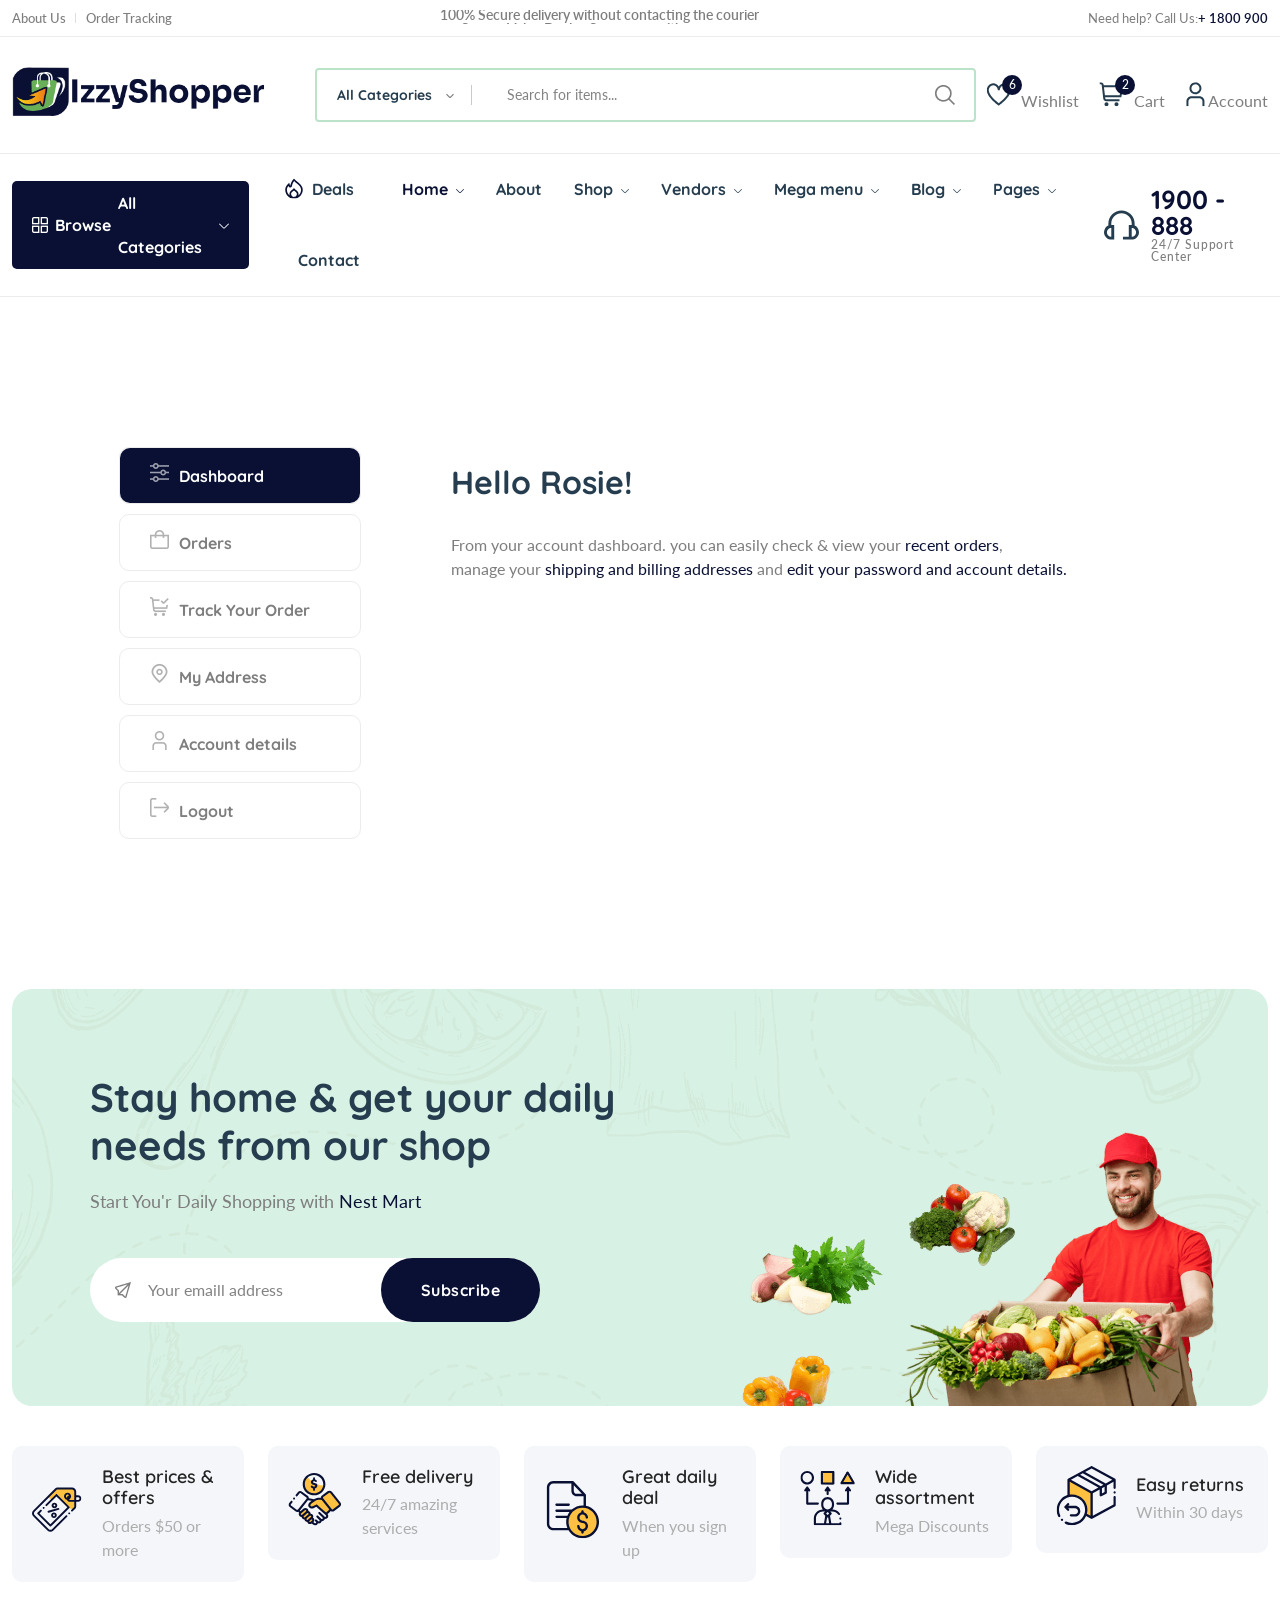
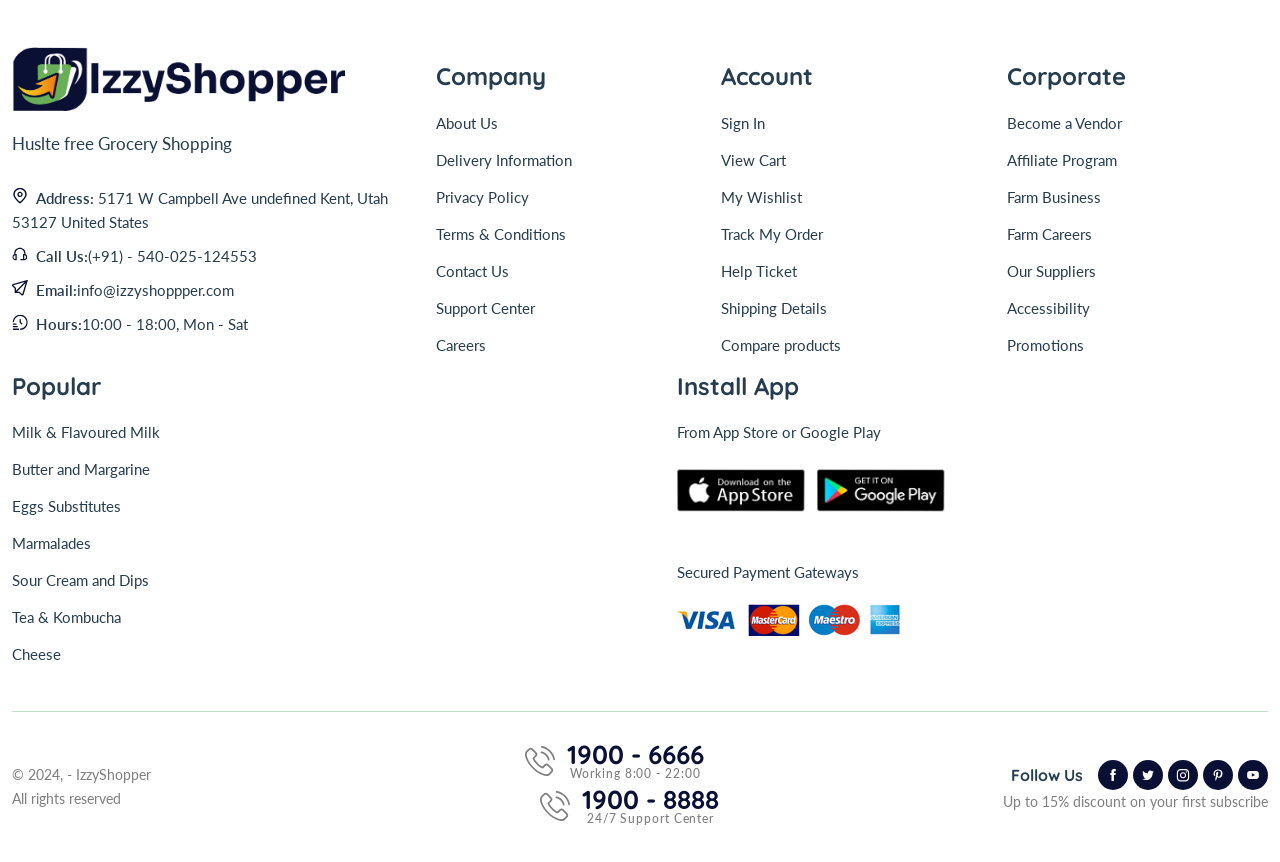
==== commit 82764cfe: "replace the header and footer of the my account page with that of the other pages for consistency" ====
--- a/account.html
+++ b/account.html
@@ -22,11 +22,44 @@
         <div class="mobile-promotion">
             <span>Grand opening, <strong>up to 15%</strong> off all items. Only <strong>3 days</strong> left</span>
         </div>
+        <div class="header-top header-top-ptb-1 d-none d-lg-block">
+            <div class="container">
+                <div class="row align-items-center">
+                    <div class="col-xl-3 col-lg-4">
+                        <div class="header-info">
+                            <ul>
+                                <li><a href="page-about.htlm">About Us</a></li>
+                                <li><a href="shop-order.html">Order Tracking</a></li>
+                            </ul>
+                        </div>
+                    </div>
+                    <div class="col-xl-6 col-lg-4">
+                        <div class="text-center">
+                            <div id="news-flash" class="d-inline-block">
+                                <ul>
+                                    <li>100% Secure delivery without contacting the courier</li>
+                                    <li>Supper Value Deals - Save more with coupons</li>
+                                    <li>Trendy 25silver jewelry, save up 35% off today</li>
+                                </ul>
+                            </div>
+                        </div>
+                    </div>
+                    <div class="col-xl-3 col-lg-4">
+                        <div class="header-info header-info-right">
+                            <ul>
+                                <li>Need help? Call Us: <strong class="text-brand"> + 1800 900</strong></li>                               
+                                 
+                            </ul>
+                        </div>
+                    </div>
+                </div>
+            </div>
+        </div>
         <div class="header-middle header-middle-ptb-1 d-none d-lg-block">
             <div class="container">
                 <div class="header-wrap">
-                    <div class="logo logo-width-1">
-                        <a href="index.html"><img src="assets/imgs/theme/logo.svg" alt="logo" /></a>
+                    <div class="logo">
+                        <a href="shop.html"><img src="assets/imgs/theme/logo.png" alt="logo" /></a>
                     </div>
                     <div class="header-right">
                         <div class="search-style-2">
@@ -49,33 +82,7 @@
                         </div>
                         <div class="header-action-right">
                             <div class="header-action-2">
-                                <div class="search-location">
-                                    <form action="#">
-                                        <select class="select-active">
-                                            <option>Your Location</option>
-                                            <option>Alabama</option>
-                                            <option>Alaska</option>
-                                            <option>Arizona</option>
-                                            <option>Delaware</option>
-                                            <option>Florida</option>
-                                            <option>Georgia</option>
-                                            <option>Hawaii</option>
-                                            <option>Indiana</option>
-                                            <option>Maryland</option>
-                                            <option>Nevada</option>
-                                            <option>New Jersey</option>
-                                            <option>New Mexico</option>
-                                            <option>New York</option>
-                                        </select>
-                                    </form>
-                                </div>
-                                <div class="header-action-icon-2">
-                                    <a href="shop-compare.html">
-                                        <img class="svgInject" alt="Nest" src="assets/imgs/theme/icons/icon-compare.svg" />
-                                        <span class="pro-count blue">3</span>
-                                    </a>
-                                    <a href="shop-compare.html"><span class="lable ml-0">Compare</span></a>
-                                </div>
+                               
                                 <div class="header-action-icon-2">
                                     <a href="shop-wishlist.html">
                                         <img class="svgInject" alt="Nest" src="assets/imgs/theme/icons/icon-heart.svg" />
@@ -84,11 +91,11 @@
                                     <a href="shop-wishlist.html"><span class="lable">Wishlist</span></a>
                                 </div>
                                 <div class="header-action-icon-2">
-                                    <a class="mini-cart-icon" href="shop-cart.html">
+                                    <a class="mini-cart-icon" href="cart.html">
                                         <img alt="Nest" src="assets/imgs/theme/icons/icon-cart.svg" />
                                         <span class="pro-count blue">2</span>
                                     </a>
-                                    <a href="shop-cart.html"><span class="lable">Cart</span></a>
+                                    <a href="cart.html"><span class="lable">Cart</span></a>
                                     <div class="cart-dropdown-wrap cart-dropdown-hm2">
                                         <ul>
                                             <li>
@@ -121,8 +128,8 @@
                                                 <h4>Total <span>$4000.00</span></h4>
                                             </div>
                                             <div class="shopping-cart-button">
-                                                <a href="shop-cart.html" class="outline">View cart</a>
-                                                <a href="shop-checkout.html">Checkout</a>
+                                                <a href="cart.html" class="outline">View cart</a>
+                                                <a href="checkout.html">Checkout</a>
                                             </div>
                                         </div>
                                     </div>
@@ -134,12 +141,24 @@
                                     <a href="page-account.html"><span class="lable ml-0">Account</span></a>
                                     <div class="cart-dropdown-wrap cart-dropdown-hm2 account-dropdown">
                                         <ul>
-                                            <li><a href="page-account.html"><i class="fi fi-rs-user mr-10"></i>My Account</a></li>
-                                            <li><a href="page-account.html"><i class="fi fi-rs-location-alt mr-10"></i>Order Tracking</a></li>
-                                            <li><a href="page-account.html"><i class="fi fi-rs-label mr-10"></i>My Voucher</a></li>
-                                            <li><a href="shop-wishlist.html"><i class="fi fi-rs-heart mr-10"></i>My Wishlist</a></li>
-                                            <li><a href="page-account.html"><i class="fi fi-rs-settings-sliders mr-10"></i>Setting</a></li>
-                                            <li><a href="page-login.html"><i class="fi fi-rs-sign-out mr-10"></i>Sign out</a></li>
+                                            <li>
+                                                <a href="page-account.html"><i class="fi fi-rs-user mr-10"></i>My Account</a>
+                                            </li>
+                                            <li>
+                                                <a href="page-account.html"><i class="fi fi-rs-location-alt mr-10"></i>Order Tracking</a>
+                                            </li>
+                                            <li>
+                                                <a href="page-account.html"><i class="fi fi-rs-label mr-10"></i>My Voucher</a>
+                                            </li>
+                                            <li>
+                                                <a href="shop-wishlist.html"><i class="fi fi-rs-heart mr-10"></i>My Wishlist</a>
+                                            </li>
+                                            <li>
+                                                <a href="page-account.html"><i class="fi fi-rs-settings-sliders mr-10"></i>Setting</a>
+                                            </li>
+                                            <li>
+                                                <a href="page-login.html"><i class="fi fi-rs-sign-out mr-10"></i>Sign out</a>
+                                            </li>
                                         </ul>
                                     </div>
                                 </div>
@@ -152,8 +171,8 @@
         <div class="header-bottom header-bottom-bg-color sticky-bar">
             <div class="container">
                 <div class="header-wrap header-space-between position-relative">
-                    <div class="logo logo-width-1 d-block d-lg-none">
-                        <a href="index.html"><img src="assets/imgs/theme/logo.svg" alt="logo" /></a>
+                    <div class="logo logo-width-1 d-block d-lg-none ml-60">
+                        <a href="shop.html"><img src="assets/imgs/theme/logo.png" alt="logo" /></a>
                     </div>
                     <div class="header-nav d-none d-lg-flex">
                         <div class="main-categori-wrap d-none d-lg-block">
@@ -221,14 +240,15 @@
                                 <div class="more_categories"><span class="icon"></span> <span class="heading-sm-1">Show more...</span></div>
                             </div>
                         </div>
+                        <!-- Menu -->
                         <div class="main-menu main-menu-padding-1 main-menu-lh-2 d-none d-lg-block font-heading">
                             <nav>
                                 <ul>
                                     <li class="hot-deals"><img src="assets/imgs/theme/icons/icon-hot.svg" alt="hot deals" /><a href="shop-grid-right.html">Deals</a></li>
                                     <li>
-                                        <a class="active" href="index.html">Home <i class="fi-rs-angle-down"></i></a>
+                                        <a class="active" href="shop.html">Home <i class="fi-rs-angle-down"></i></a>
                                         <ul class="sub-menu">
-                                            <li><a href="index.html">Home 1</a></li>
+                                            <li><a href="shop.html">Home 1</a></li>
                                             <li><a href="index-2.html">Home 2</a></li>
                                             <li><a href="index-3.html">Home 3</a></li>
                                             <li><a href="index-4.html">Home 4</a></li>
@@ -252,14 +272,14 @@
                                                 <ul class="level-menu">
                                                     <li><a href="shop-product-right.html">Product – Right Sidebar</a></li>
                                                     <li><a href="shop-product-left.html">Product – Left Sidebar</a></li>
-                                                    <li><a href="shop-product-full.html">Product – No sidebar</a></li>
-                                                    <li><a href="shop-product-vendor.html">Product – Vendor Infor</a></li>
+                                                    <li><a href="single-product.html">Product – No sidebar</a></li>
+                                                    <li><a href="shop-product-vendor.html">Product – Vendor Info</a></li>
                                                 </ul>
                                             </li>
                                             <li><a href="shop-filter.html">Shop – Filter</a></li>
                                             <li><a href="shop-wishlist.html">Shop – Wishlist</a></li>
-                                            <li><a href="shop-cart.html">Shop – Cart</a></li>
-                                            <li><a href="shop-checkout.html">Shop – Checkout</a></li>
+                                            <li><a href="cart.html">Shop – Cart</a></li>
+                                            <li><a href="checkout.html">Shop – Checkout</a></li>
                                             <li><a href="shop-compare.html">Shop – Compare</a></li>
                                             <li>
                                                 <a href="#">Shop Invoice<i class="fi-rs-angle-right"></i></a>
@@ -386,11 +406,15 @@
                                 </ul>
                             </nav>
                         </div>
-                    </div>
+                        <!-- Menu ends Here -->
+                    </div>
+                    <!-- Hotline Contact -->
                     <div class="hotline d-none d-lg-flex">
                         <img src="assets/imgs/theme/icons/icon-headphone.svg" alt="hotline" />
                         <p>1900 - 888<span>24/7 Support Center</span></p>
                     </div>
+                    <!-- Hotline Contact ends Here-->
+
                     <div class="header-action-icon-2 d-block d-lg-none">
                         <div class="burger-icon burger-icon-white">
                             <span class="burger-icon-top"></span>
@@ -400,17 +424,20 @@
                     </div>
                     <div class="header-action-right d-block d-lg-none">
                         <div class="header-action-2">
+                            <!-- WishList Icon -->
                             <div class="header-action-icon-2">
                                 <a href="shop-wishlist.html">
                                     <img alt="Nest" src="assets/imgs/theme/icons/icon-heart.svg" />
                                     <span class="pro-count white">4</span>
                                 </a>
                             </div>
+                            <!-- Cart Icon -->
                             <div class="header-action-icon-2">
-                                <a class="mini-cart-icon" href="shop-cart.html">
+                                <a class="mini-cart-icon" href="#">
                                     <img alt="Nest" src="assets/imgs/theme/icons/icon-cart.svg" />
                                     <span class="pro-count white">2</span>
                                 </a>
+                                <!-- Cart Dropdown Content for Quick View -->
                                 <div class="cart-dropdown-wrap cart-dropdown-hm2">
                                     <ul>
                                         <li>
@@ -443,11 +470,12 @@
                                             <h4>Total <span>$383.00</span></h4>
                                         </div>
                                         <div class="shopping-cart-button">
-                                            <a href="shop-cart.html">View cart</a>
-                                            <a href="shop-checkout.html">Checkout</a>
+                                            <a href="cart.html">View cart</a>
+                                            <a href="checkout.html">Checkout</a>
                                         </div>
                                     </div>
                                 </div>
+                                <!-- Cart Dropdown Content for Quick View  Ends Here-->
                             </div>
                         </div>
                     </div>
@@ -455,11 +483,13 @@
             </div>
         </div>
     </header>
+    <!-- Desktop Header Ends Here -->
+
     <div class="mobile-header-active mobile-header-wrapper-style">
         <div class="mobile-header-wrapper-inner">
             <div class="mobile-header-top">
                 <div class="mobile-header-logo">
-                    <a href="index.html"><img src="assets/imgs/theme/logo.svg" alt="logo" /></a>
+                    <a href="shop.html"><img src="assets/imgs/theme/logo.png" alt="logo" /></a>
                 </div>
                 <div class="mobile-menu-close close-style-wrap close-style-position-inherit">
                     <button class="close-style search-close">
@@ -480,127 +510,15 @@
                     <nav>
                         <ul class="mobile-menu font-heading">
                             <li class="menu-item-has-children">
-                                <a href="index.html">Home</a>
-                                <ul class="dropdown">
-                                    <li><a href="index.html">Home 1</a></li>
-                                    <li><a href="index-2.html">Home 2</a></li>
-                                    <li><a href="index-3.html">Home 3</a></li>
-                                    <li><a href="index-4.html">Home 4</a></li>
-                                    <li><a href="index-5.html">Home 5</a></li>
-                                    <li><a href="index-6.html">Home 6</a></li>
-                                </ul>
+                                <a href="shop.html">Home</a>
                             </li>
                             <li class="menu-item-has-children">
-                                <a href="shop-grid-right.html">shop</a>
-                                <ul class="dropdown">
-                                    <li><a href="shop-grid-right.html">Shop Grid – Right Sidebar</a></li>
-                                    <li><a href="shop-grid-left.html">Shop Grid – Left Sidebar</a></li>
-                                    <li><a href="shop-list-right.html">Shop List – Right Sidebar</a></li>
-                                    <li><a href="shop-list-left.html">Shop List – Left Sidebar</a></li>
-                                    <li><a href="shop-fullwidth.html">Shop - Wide</a></li>
-                                    <li class="menu-item-has-children">
-                                        <a href="#">Single Product</a>
-                                        <ul class="dropdown">
-                                            <li><a href="shop-product-right.html">Product – Right Sidebar</a></li>
-                                            <li><a href="shop-product-left.html">Product – Left Sidebar</a></li>
-                                            <li><a href="shop-product-full.html">Product – No sidebar</a></li>
-                                            <li><a href="shop-product-vendor.html">Product – Vendor Infor</a></li>
-                                        </ul>
-                                    </li>
-                                    <li><a href="shop-filter.html">Shop – Filter</a></li>
-                                    <li><a href="shop-wishlist.html">Shop – Wishlist</a></li>
-                                    <li><a href="shop-cart.html">Shop – Cart</a></li>
-                                    <li><a href="shop-checkout.html">Shop – Checkout</a></li>
-                                    <li><a href="shop-compare.html">Shop – Compare</a></li>
-                                    <li class="menu-item-has-children">
-                                        <a href="#">Shop Invoice</a>
-                                        <ul class="dropdown">
-                                            <li><a href="shop-invoice-1.html">Shop Invoice 1</a></li>
-                                            <li><a href="shop-invoice-2.html">Shop Invoice 2</a></li>
-                                            <li><a href="shop-invoice-3.html">Shop Invoice 3</a></li>
-                                            <li><a href="shop-invoice-4.html">Shop Invoice 4</a></li>
-                                            <li><a href="shop-invoice-5.html">Shop Invoice 5</a></li>
-                                            <li><a href="shop-invoice-6.html">Shop Invoice 6</a></li>
-                                        </ul>
-                                    </li>
-                                </ul>
+                                <a href="#">shop</a>
                             </li>
                             <li class="menu-item-has-children">
-                                <a href="#">Vendors</a>
-                                <ul class="dropdown">
-                                    <li><a href="vendors-grid.html">Vendors Grid</a></li>
-                                    <li><a href="vendors-list.html">Vendors List</a></li>
-                                    <li><a href="vendor-details-1.html">Vendor Details 01</a></li>
-                                    <li><a href="vendor-details-2.html">Vendor Details 02</a></li>
-                                    <li><a href="vendor-dashboard.html">Vendor Dashboard</a></li>
-                                    <li><a href="vendor-guide.html">Vendor Guide</a></li>
-                                </ul>
+                                <a href="#">Blog</a>
                             </li>
-                            <li class="menu-item-has-children">
-                                <a href="#">Mega menu</a>
-                                <ul class="dropdown">
-                                    <li class="menu-item-has-children">
-                                        <a href="#">Women's Fashion</a>
-                                        <ul class="dropdown">
-                                            <li><a href="shop-product-right.html">Dresses</a></li>
-                                            <li><a href="shop-product-right.html">Blouses & Shirts</a></li>
-                                            <li><a href="shop-product-right.html">Hoodies & Sweatshirts</a></li>
-                                            <li><a href="shop-product-right.html">Women's Sets</a></li>
-                                        </ul>
-                                    </li>
-                                    <li class="menu-item-has-children">
-                                        <a href="#">Men's Fashion</a>
-                                        <ul class="dropdown">
-                                            <li><a href="shop-product-right.html">Jackets</a></li>
-                                            <li><a href="shop-product-right.html">Casual Faux Leather</a></li>
-                                            <li><a href="shop-product-right.html">Genuine Leather</a></li>
-                                        </ul>
-                                    </li>
-                                    <li class="menu-item-has-children">
-                                        <a href="#">Technology</a>
-                                        <ul class="dropdown">
-                                            <li><a href="shop-product-right.html">Gaming Laptops</a></li>
-                                            <li><a href="shop-product-right.html">Ultraslim Laptops</a></li>
-                                            <li><a href="shop-product-right.html">Tablets</a></li>
-                                            <li><a href="shop-product-right.html">Laptop Accessories</a></li>
-                                            <li><a href="shop-product-right.html">Tablet Accessories</a></li>
-                                        </ul>
-                                    </li>
-                                </ul>
-                            </li>
-                            <li class="menu-item-has-children">
-                                <a href="blog-category-fullwidth.html">Blog</a>
-                                <ul class="dropdown">
-                                    <li><a href="blog-category-grid.html">Blog Category Grid</a></li>
-                                    <li><a href="blog-category-list.html">Blog Category List</a></li>
-                                    <li><a href="blog-category-big.html">Blog Category Big</a></li>
-                                    <li><a href="blog-category-fullwidth.html">Blog Category Wide</a></li>
-                                    <li class="menu-item-has-children">
-                                        <a href="#">Single Product Layout</a>
-                                        <ul class="dropdown">
-                                            <li><a href="blog-post-left.html">Left Sidebar</a></li>
-                                            <li><a href="blog-post-right.html">Right Sidebar</a></li>
-                                            <li><a href="blog-post-fullwidth.html">No Sidebar</a></li>
-                                        </ul>
-                                    </li>
-                                </ul>
-                            </li>
-                            <li class="menu-item-has-children">
-                                <a href="#">Pages</a>
-                                <ul class="dropdown">
-                                    <li><a href="page-about.html">About Us</a></li>
-                                    <li><a href="page-contact.html">Contact</a></li>
-                                    <li><a href="page-account.html">My Account</a></li>
-                                    <li><a href="page-login.html">Login</a></li>
-                                    <li><a href="page-register.html">Register</a></li>
-                                    <li><a href="page-forgot-password.html">Forgot password</a></li>
-                                    <li><a href="page-reset-password.html">Reset password</a></li>
-                                    <li><a href="page-purchase-guide.html">Purchase Guide</a></li>
-                                    <li><a href="page-privacy-policy.html">Privacy Policy</a></li>
-                                    <li><a href="page-terms.html">Terms of Service</a></li>
-                                    <li><a href="page-404.html">404 Page</a></li>
-                                </ul>
-                            </li>
+                            
                             <li class="menu-item-has-children">
                                 <a href="#">Language</a>
                                 <ul class="dropdown">
@@ -633,20 +551,15 @@
                     <a href="#"><img src="assets/imgs/theme/icons/icon-pinterest-white.svg" alt="" /></a>
                     <a href="#"><img src="assets/imgs/theme/icons/icon-youtube-white.svg" alt="" /></a>
                 </div>
-                <div class="site-copyright">Copyright 2022 © Nest. All rights reserved. Powered by AliThemes.</div>
+                <div class="site-copyright">Copyright 2024 © IzzyShopper. <br>All rights reserved.</div>
+                
             </div>
         </div>
     </div>
+    <!-- Mobile Header Ends Here -->
+
     <!--End header-->
-    <main class="main pages">
-        <div class="page-header breadcrumb-wrap">
-            <div class="container">
-                <div class="breadcrumb">
-                    <a href="index.html" rel="nofollow"><i class="fi-rs-home mr-5"></i>Home</a>
-                    <span></span> Pages <span></span> My Account
-                </div>
-            </div>
-        </div>
+    <main class="main pages">        
         <div class="page-content pt-150 pb-150">
             <div class="container">
                 <div class="row">
@@ -856,17 +769,14 @@
                     <div class="col-lg-12">
                         <div class="position-relative newsletter-inner">
                             <div class="newsletter-content">
-                                <h2 class="mb-20">
-                                    Stay home & get your daily <br />
-                                    needs from our shop
-                                </h2>
+                                <h2 class="mb-20">Stay home & get your daily <br> needs from our shop</h2>
                                 <p class="mb-45">Start You'r Daily Shopping with <span class="text-brand">Nest Mart</span></p>
                                 <form class="form-subcriber d-flex">
-                                    <input type="email" placeholder="Your emaill address" />
+                                    <input type="email" placeholder="Your emaill address">
                                     <button class="btn" type="submit">Subscribe</button>
                                 </form>
                             </div>
-                            <img src="assets/imgs/banner/banner-13.png" alt="newsletter" />
+                            <img src="assets/imgs/banner/banner-9.png" alt="newsletter">
                         </div>
                     </div>
                 </div>
@@ -876,9 +786,9 @@
             <div class="container">
                 <div class="row">
                     <div class="col-lg-1-5 col-md-4 col-12 col-sm-6 mb-md-4 mb-xl-0">
-                        <div class="banner-left-icon d-flex align-items-center wow fadeIn animated">
+                        <div class="banner-left-icon d-flex align-items-center wow fadeIn  animated">
                             <div class="banner-icon">
-                                <img src="assets/imgs/theme/icons/icon-1.svg" alt="" />
+                                <img src="assets/imgs/theme/icons/icon-1.svg" alt="">
                             </div>
                             <div class="banner-text">
                                 <h3 class="icon-box-title">Best prices & offers</h3>
@@ -887,9 +797,9 @@
                         </div>
                     </div>
                     <div class="col-lg-1-5 col-md-4 col-12 col-sm-6">
-                        <div class="banner-left-icon d-flex align-items-center wow fadeIn animated">
+                        <div class="banner-left-icon d-flex align-items-center wow fadeIn  animated">
                             <div class="banner-icon">
-                                <img src="assets/imgs/theme/icons/icon-2.svg" alt="" />
+                                <img src="assets/imgs/theme/icons/icon-2.svg" alt="">
                             </div>
                             <div class="banner-text">
                                 <h3 class="icon-box-title">Free delivery</h3>
@@ -898,9 +808,9 @@
                         </div>
                     </div>
                     <div class="col-lg-1-5 col-md-4 col-12 col-sm-6">
-                        <div class="banner-left-icon d-flex align-items-center wow fadeIn animated">
+                        <div class="banner-left-icon d-flex align-items-center wow fadeIn  animated">
                             <div class="banner-icon">
-                                <img src="assets/imgs/theme/icons/icon-3.svg" alt="" />
+                                <img src="assets/imgs/theme/icons/icon-3.svg" alt="">
                             </div>
                             <div class="banner-text">
                                 <h3 class="icon-box-title">Great daily deal</h3>
@@ -909,9 +819,9 @@
                         </div>
                     </div>
                     <div class="col-lg-1-5 col-md-4 col-12 col-sm-6">
-                        <div class="banner-left-icon d-flex align-items-center wow fadeIn animated">
+                        <div class="banner-left-icon d-flex align-items-center wow fadeIn  animated">
                             <div class="banner-icon">
-                                <img src="assets/imgs/theme/icons/icon-4.svg" alt="" />
+                                <img src="assets/imgs/theme/icons/icon-4.svg" alt="">
                             </div>
                             <div class="banner-text">
                                 <h3 class="icon-box-title">Wide assortment</h3>
@@ -920,9 +830,9 @@
                         </div>
                     </div>
                     <div class="col-lg-1-5 col-md-4 col-12 col-sm-6">
-                        <div class="banner-left-icon d-flex align-items-center wow fadeIn animated">
+                        <div class="banner-left-icon d-flex align-items-center wow fadeIn  animated">
                             <div class="banner-icon">
-                                <img src="assets/imgs/theme/icons/icon-5.svg" alt="" />
+                                <img src="assets/imgs/theme/icons/icon-5.svg" alt="">
                             </div>
                             <div class="banner-text">
                                 <h3 class="icon-box-title">Easy returns</h3>
@@ -931,9 +841,9 @@
                         </div>
                     </div>
                     <div class="col-lg-1-5 col-md-4 col-12 col-sm-6 d-xl-none">
-                        <div class="banner-left-icon d-flex align-items-center wow fadeIn animated">
+                        <div class="banner-left-icon d-flex align-items-center wow fadeIn  animated">
                             <div class="banner-icon">
-                                <img src="assets/imgs/theme/icons/icon-6.svg" alt="" />
+                                <img src="assets/imgs/theme/icons/icon-6.svg" alt="">
                             </div>
                             <div class="banner-text">
                                 <h3 class="icon-box-title">Safe delivery</h3>
@@ -950,13 +860,13 @@
                     <div class="col">
                         <div class="widget-about font-md mb-md-3 mb-lg-3 mb-xl-0">
                             <div class="logo mb-30">
-                                <a href="index.html" class="mb-15"><img src="assets/imgs/theme/logo.svg" alt="logo" /></a>
-                                <p class="font-lg text-heading">Awesome grocery store website template</p>
+                                <a href="index.html" class="mb-15"><img src="assets/imgs/theme/logo.png" alt="logo" /></a>
+                                <p class="font-lg text-heading">Huslte free Grocery Shopping</p>
                             </div>
                             <ul class="contact-infor">
                                 <li><img src="assets/imgs/theme/icons/icon-location.svg" alt="" /><strong>Address: </strong> <span>5171 W Campbell Ave undefined Kent, Utah 53127 United States</span></li>
                                 <li><img src="assets/imgs/theme/icons/icon-contact.svg" alt="" /><strong>Call Us:</strong><span>(+91) - 540-025-124553</span></li>
-                                <li><img src="assets/imgs/theme/icons/icon-email-2.svg" alt="" /><strong>Email:</strong><span>sale@Nest.com</span></li>
+                                <li><img src="assets/imgs/theme/icons/icon-email-2.svg" alt="" /><strong>Email:</strong><span>info@izzyshoppper.com</span></li>
                                 <li><img src="assets/imgs/theme/icons/icon-clock.svg" alt="" /><strong>Hours:</strong><span>10:00 - 18:00, Mon - Sat</span></li>
                             </ul>
                         </div>
@@ -1028,7 +938,7 @@
                     <div class="footer-bottom"></div>
                 </div>
                 <div class="col-xl-4 col-lg-6 col-md-6">
-                    <p class="font-sm mb-0">&copy; 2022, <strong class="text-brand">Nest</strong> - HTML Ecommerce Template <br />All rights reserved</p>
+                    <p class="font-sm mb-0">&copy; 2024, <strong class="text-brand"></strong> - IzzyShopper <br />All rights reserved</p>
                 </div>
                 <div class="col-xl-4 col-lg-6 text-center d-none d-xl-block">
                     <div class="hotline d-lg-inline-flex mr-30">
